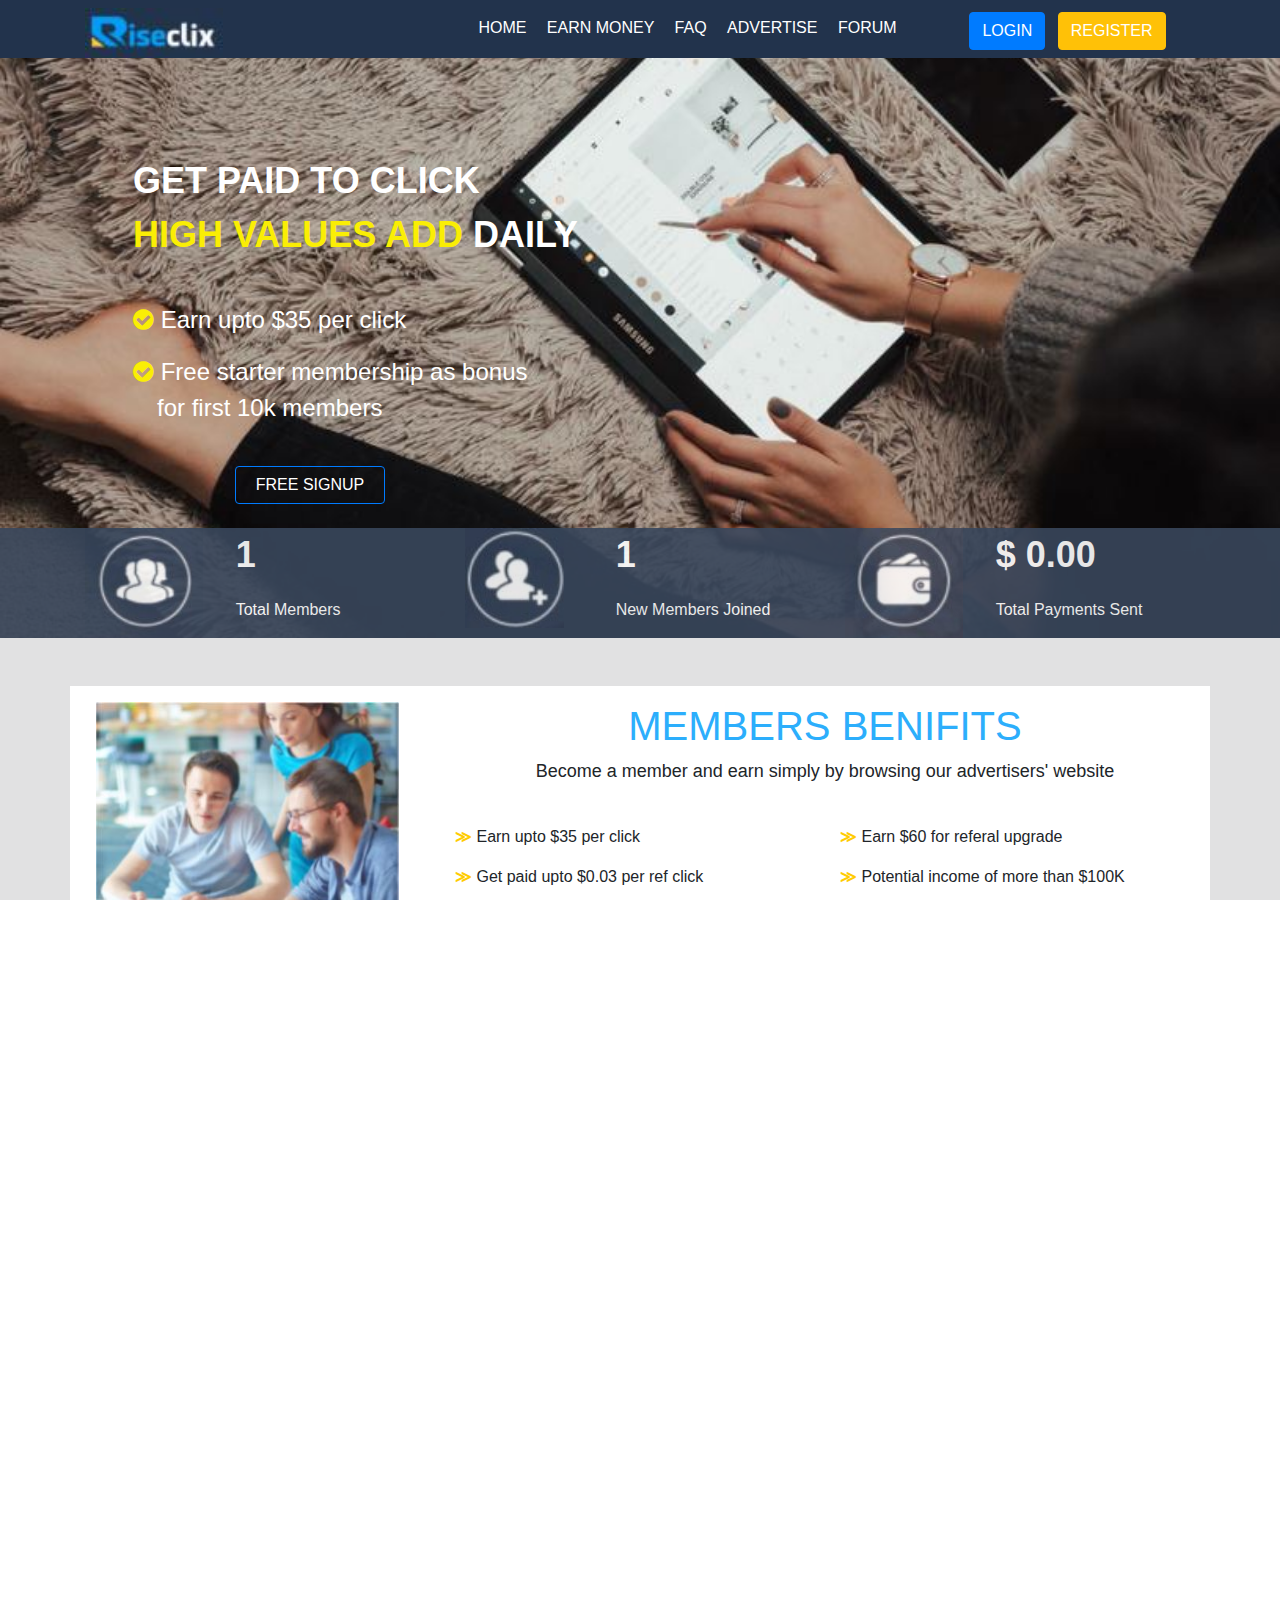
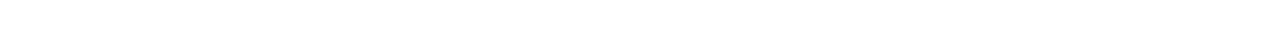
==== index.html @ 03717523 "first commit" ====
<!DOCTYPE html PUBLIC "-//W3C//DTD XHTML 1.0 Transitional//EN" "http://www.w3.org/TR/xhtml1/DTD/xhtml1-transitional.dtd">
<html xmlns="http://www.w3.org/1999/xhtml">
<head>
<meta http-equiv="Content-Type" content="text/html; charset=utf-8" />
<title>PSD</title>
<!------------Bootstrap------------>
  <meta name="viewport" content="width=device-width, initial-scale=1">
<link rel="stylesheet" href="bootstrap/bootstrap-4.4.1-dist/js/bootstrap.min.js" type="text/javascript">
<link rel="stylesheet" href="bootstrap/bootstrap-4.4.1-dist/css/bootstrap.min.css" type="text/css">
<!-----------Font Awesome---------->
  <link rel="stylesheet" href="https://cdnjs.cloudflare.com/ajax/libs/font-awesome/4.7.0/css/font-awesome.min.css">
<style>
html,body
{
    width: 100%;
    height: 100%;
    overflow-x: hidden; 
}
#tdiv {
  opacity: 0.9;
}
</style>

</head>
<!-------------------------------------------header starts------------------------------>
<body>
<section>
<div  style="background-color:#22334c">
<div class="container">
<div class="row pt-2">
<div class="col-md-4"><a link href="#"> <img src="images/logo.JPG"  style="height:50px"/></a> </div>

<div class="col-md-5 mt-2 text-center">
      <a class="text-white" link href="#">HOME</a>
      <a class="text-white ml-3" link href="#">EARN MONEY</a>
      <a class="text-white ml-3" link href="#">FAQ</a>
      <a class="text-white ml-3" link href="#">ADVERTISE</a>
      <a class="text-white ml-3" link href="#">FORUM</a>
</div>

<div class="col-md-3 text-center">
      <button type="button" class="btn btn-primary m-1 text-white">LOGIN</button>
      <button type="button" class="btn btn-warning m-1 text-white">REGISTER</button>
 </div>
</div>
</div>
</div>
<!-------------------------------------------header ends------------------------------>
</section>

<!-----------------------------------------------Mian Image Starts Here---------------------------->
<div style="background-image:url(images/img.JPG); background-repeat:no-repeat; background-size: cover; background-position:center">
              <!-- Content -->
<div class="container">
<div class="row">
<div class="col-sm-12">
<br><br>
<p style="font-size:36px; font-weight:bolder" class="text-white mt-5 ml-5">GET PAID TO CLICK <br><span style="color:#FAEE05">HIGH VALUES ADD
</span> DAILY</p><br>
<p class="text-white ml-5" style="font-size:24px; font-weight:450"><span style="color:#FAEE05; font-size:24px"><i class="fa fa-check-circle"></i></span> Earn upto $35 per click</p>
<p class="text-white ml-5" style="font-size:24px; font-weight:450"><span style="color:#FAEE05;  font-size:24px"><i class="fa fa-check-circle"></i></span> Free starter membership as bonus<br><span class="ml-4"> for first 10k members</span></p>
<br>
<span style="margin-left:150px">
<button type="button" class="btn btn-outline-primary" style="color:#FFF; width:150px">FREE SIGNUP</button>
</span>
<br><br>
</div>   
</div>
</div>

<!-------------------tranparent section starts--------------->
<div  style="background-color:#39475c;" id="tdiv"> 
<div class="container" style="background-color:#39475c">
<div class="row">
<!-------------col1---------->
<div class="col-md-4">
<!---internal cos-->
<div class="row">
<div class="col-4">
<img src="images/Capture.JPG" class="h-100"/></div>
<div class="col-8">
<p style="color:#FFF; font-size:36px; font-weight:bold" class="ml-4">1</p>
<p style="color:#FFF" class="ml-4">Total Members</p>
</div>
<!--internal cols-->
</div>
</div>

<!-------------col2---------->      
<div class="col-md-4">
<!---internal cos-->
<div class="row">
<div class="col-4">
<img src="images/capter1.JPG" style="height:100px"/></div>
<div class="col-8">
<p style="color:#FFF; font-size:36px; font-weight:bold" class="ml-4">1</p>
<p style="color:#FFF" class="ml-4">New Members Joined</p>
</div>
<!--internal cols-->
</div>
</div>

<!-------------col3---------->    
<div class="col-md-4">
<!---internal cos-->
<div class="row">
<div class="col-4">
<img src="images/Capture3.JPG" class="h-100"/></div>
<div class="col-8">
<p style="color:#FFF; font-size:36px; font-weight:bold" class="ml-4">$ 0.00</p>
<p style="color:#FFF" class="ml-4">Total Payments Sent</p>
</div>
<!--internal cols-->
</div>
</div>

           
</div>
</div>     
</div>
<!-------------------tranparent section ends--------------->
</div>
<!-------------------------------------------------Mian Image Ends Here-------------------------->
<section>
<!-----------------------------middle section------------>
<div class="container-fluid" style="background-color:#e1e1e2">
<br><br>
<div class="container bg-white pt-3 pl-0">
<div class="row">
<!-------------------col1------------->
<div class="col-sm-4 text-center">
<img src="images/Capture4.JPG" style="height:264px">
</div>
<!-------------------col2------------->
<div class="col-sm-8">
<h1 style="color:#2CAEFC" class="text-center">MEMBERS BENIFITS</h1>
<p class="text-center" style="font-size:18px">Become a member and earn simply by browsing our advertisers' website</p>

<!------------------internal cols in col2-------->
<div class="row">
<div class="col-sm-6  mt-4">
<p> <span style="color:#FC0; font-weight:bolder">&#8811; </span>Earn upto $35 per click</p>
<p> <span style="color:#FC0; font-weight:bolder">&#8811; </span>Get paid upto $0.03 per ref click</p>
<p> <span style="color:#FC0; font-weight:bolder">&#8811; </span>Ultimated Direct Refferals</p>
<p> <span style="color:#FC0; font-weight:bolder">&#8811; </span>20% Add Balance Comission</p>
</div>
<div class="col-sm-6  mt-4">
<p><span style="color:#FC0; font-weight:bolder">&#8811; </span>Earn $60 for referal upgrade</p>
<p><span style="color:#FC0; font-weight:bolder">&#8811; </span>Potential income of more than $100K</p>
<p><span style="color:#FC0; font-weight:bolder">&#8811; </span>Maximum balance to withdrawl is $4</p>
<p><span style="color:#FC0; font-weight:bolder">&#8811; </span>Fast Payments</p>
</div>
<!---------------------internal cols end---------->
</div>
</div>
</div>
</div>
<br><br><br>
</div>
</section>
<!-------------------------------middle section end------------------>



<!---------------Footer Section starts--------->
<section>
<div style="background-color:#22334c">
<div class="container">
<div class="row">
<!-----------------col1---------------->
<div class="col-sm-8 mt-5">
<h1 class="text-center text-white">ADVERTISERS BENIFITS</h1>
<p class="text-center text-white" style="font-size:18px">Become a member and earn simply by browsing our advertisers' website</p>

<!------------internal cols start-------->
<div class="row">
<div class="col-sm-6 "> 
<br>
<p style="color:#FFF"> <span style="color:#FC0; font-weight:bolder">&#8811; </span>Very affordable places</p>
<p style="color:#FFF"> <span style="color:#FC0; font-weight:bolder">&#8811; </span>Free outside visitor clicks</p>
<p style="color:#FFF"> <span style="color:#FC0; font-weight:bolder">&#8811; </span>Choose from a variety of pakages</p>
<p style="color:#FFF"> <span style="color:#FC0; font-weight:bolder">&#8811; </span>Reach millions of clints</p>
</div>
<div class="col-sm-6">
<br>
<p style="color:#FFF"> <span style="color:#FC0; font-weight:bolder">&#8811; </span>Advanced anti-cheat protection</p>
<p style="color:#FFF"> <span style="color:#FC0; font-weight:bolder">&#8811; </span>Access detailed statistics of your compaign</p>
<p style="color:#FFF"> <span style="color:#FC0; font-weight:bolder">&#8811; </span>Get the traffic you're always wanted</p>
<p style="color:#FFF"> <span style="color:#FC0; font-weight:bolder">&#8811; </span>Place your add right now!</p><br>
</div>
</div>
<!------------internal cols ends-------->
</div> 
<!-----------------col2---------------->
<div class="col-sm-4" style="margin-top:-60px; margin-bottom:-23px">
<img src="images/pic.png" style="width:550px; height:450px"/>
</div>
</div>
<!---------------Footer Section ends--------->
</div>
</section>

<section>
<div class="container">
<br>
<div class="row">

<div class="col-md-7"> 
<!------internal cols---->
<div class="row">
<div class="col-md-2"></div>
<div class="col-md-2 text-center"><a link href="#"><img src="images/asa.JPG"/></a></div>

<div class="col-md-2 text-center"><a link href="#"><img src="images/ahskjahs.JPG"/></a></div>

<div class="col-md-2 text-center"><a link href="#"><img src="images/alksjalk.JPG"/></a></div>

<div class="col-md-2 text-center"><a link href="#"><img src="images/khasjhak.JPG"/></a></div>

<div class="col-md-2 text-center"><a link href="#"><img src="images/ashkaj.JPG"/></a></div>
</div>
<!-----internal col---->
</div>

<div class="col-md-5"> 
<!------internal cols---->
<div class="row">
<div class="col-2"></div>
<div class="col-3"><button type="button" style="background-color:#22334c; color:#FFF; width:100px; border-radius:5px; border:#000">TERMS</button></div>
<div class="col-3"><button type="button" style="background-color:#22334c; color:#FFF; width:100px; border-radius:5px; border:#000">SUPPORT</button></div>
<div class="col-3"> <button type="button" style="background-color:#22334c; color:#FFF; width:100px; border-radius:5px; border:#000">PROOFS</button></div>
<div class="col-1"></div>
</div>
<!-----internal col---->
</div>
</div>
<br> 
</div>
</section>
<!------------------ending footer--------------->



<!--------------------copyright---------------->
<div style="background-color:#e1e1e2">
<div class="container-fluid text-center pt-5">
<p style=" color:#999"> Copyright @ 2015 divtemplate, All right reserved </p>
<br>
</div>
</div>
<!--------------------copyright---------------->
<br>
</body>
</html>
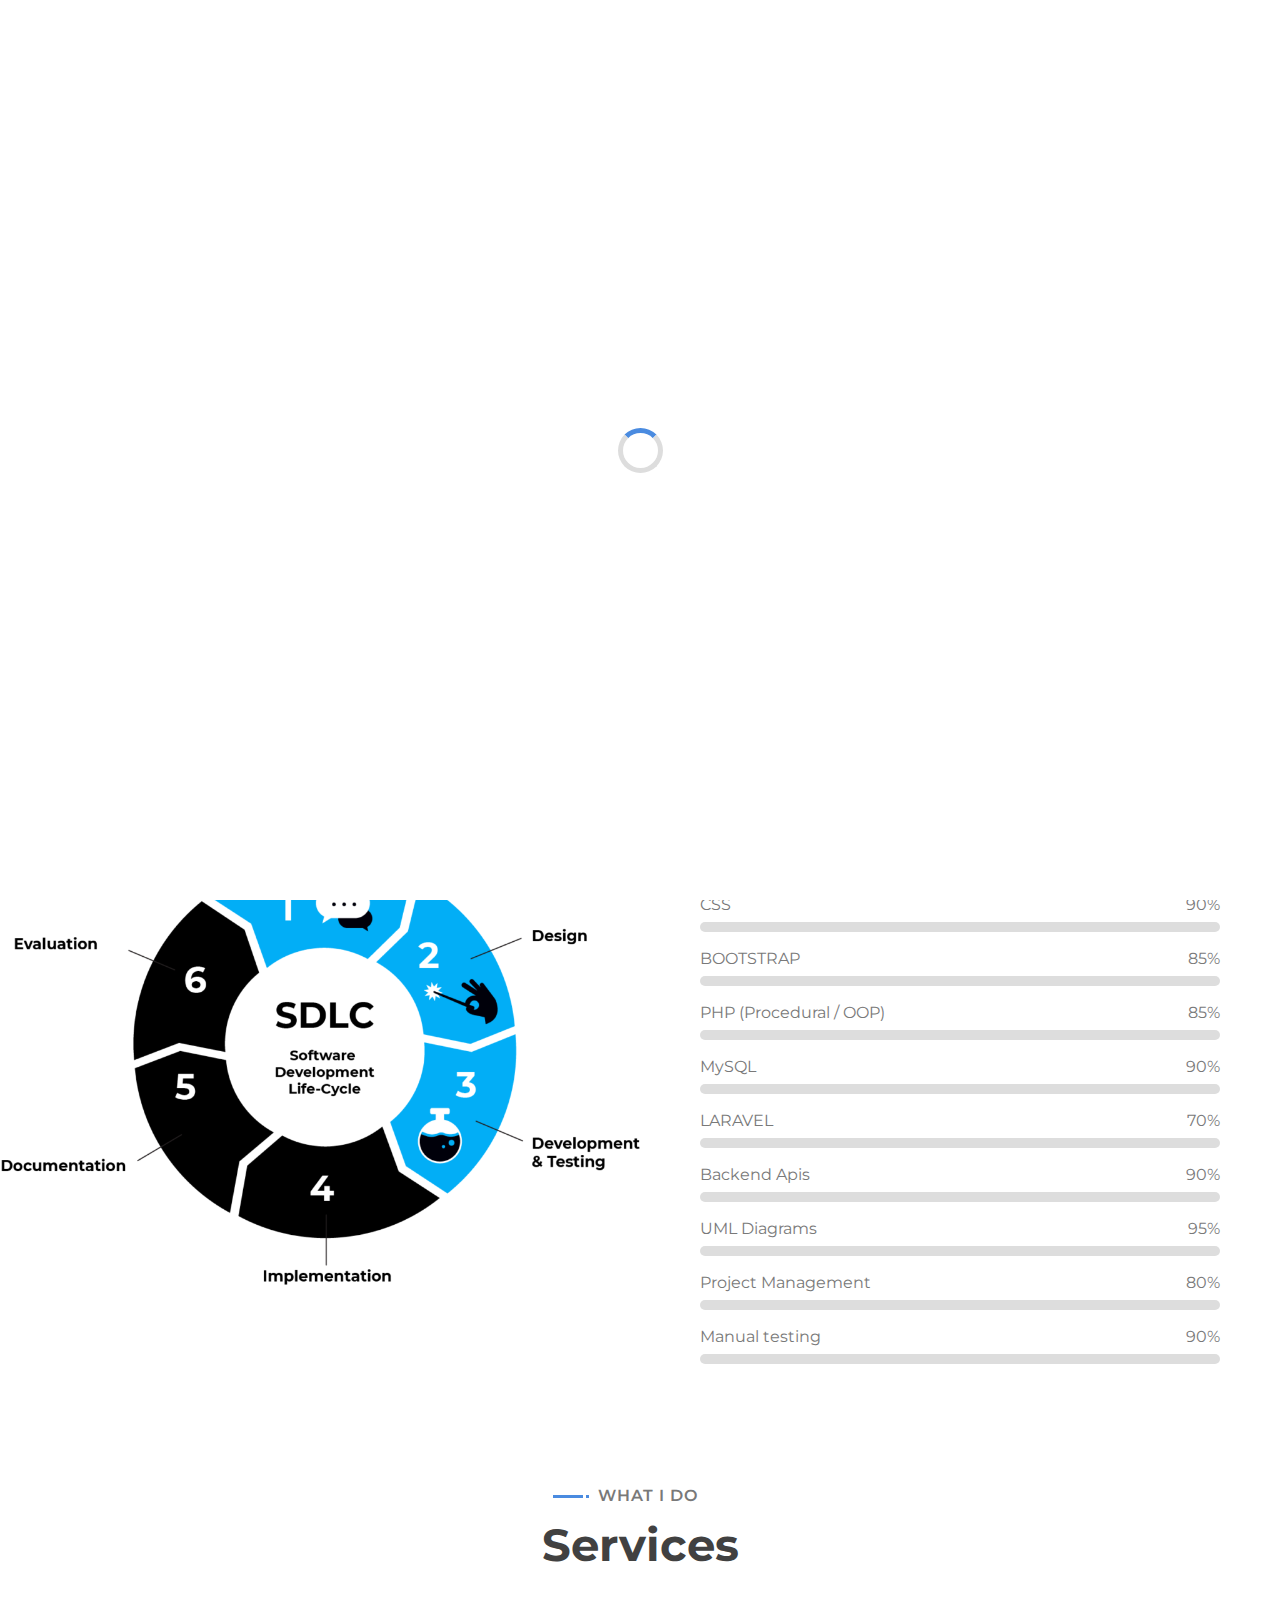
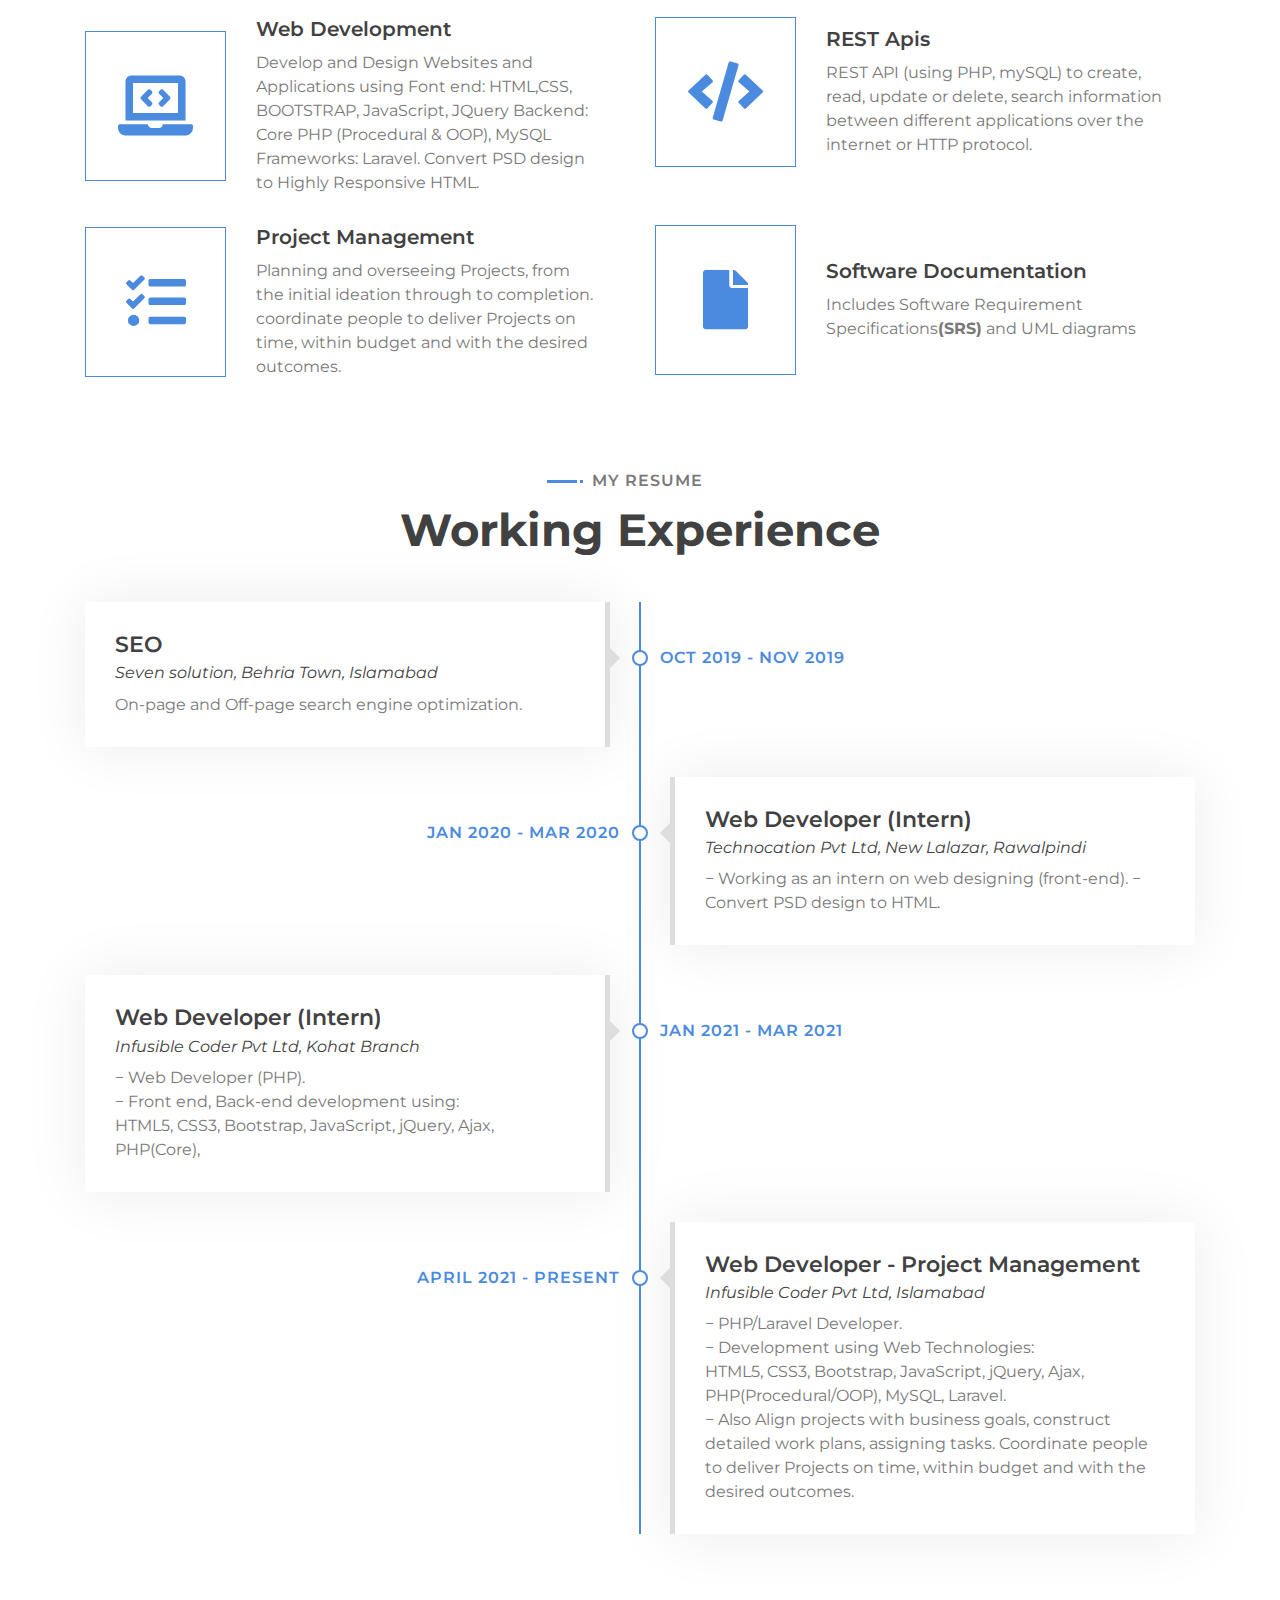
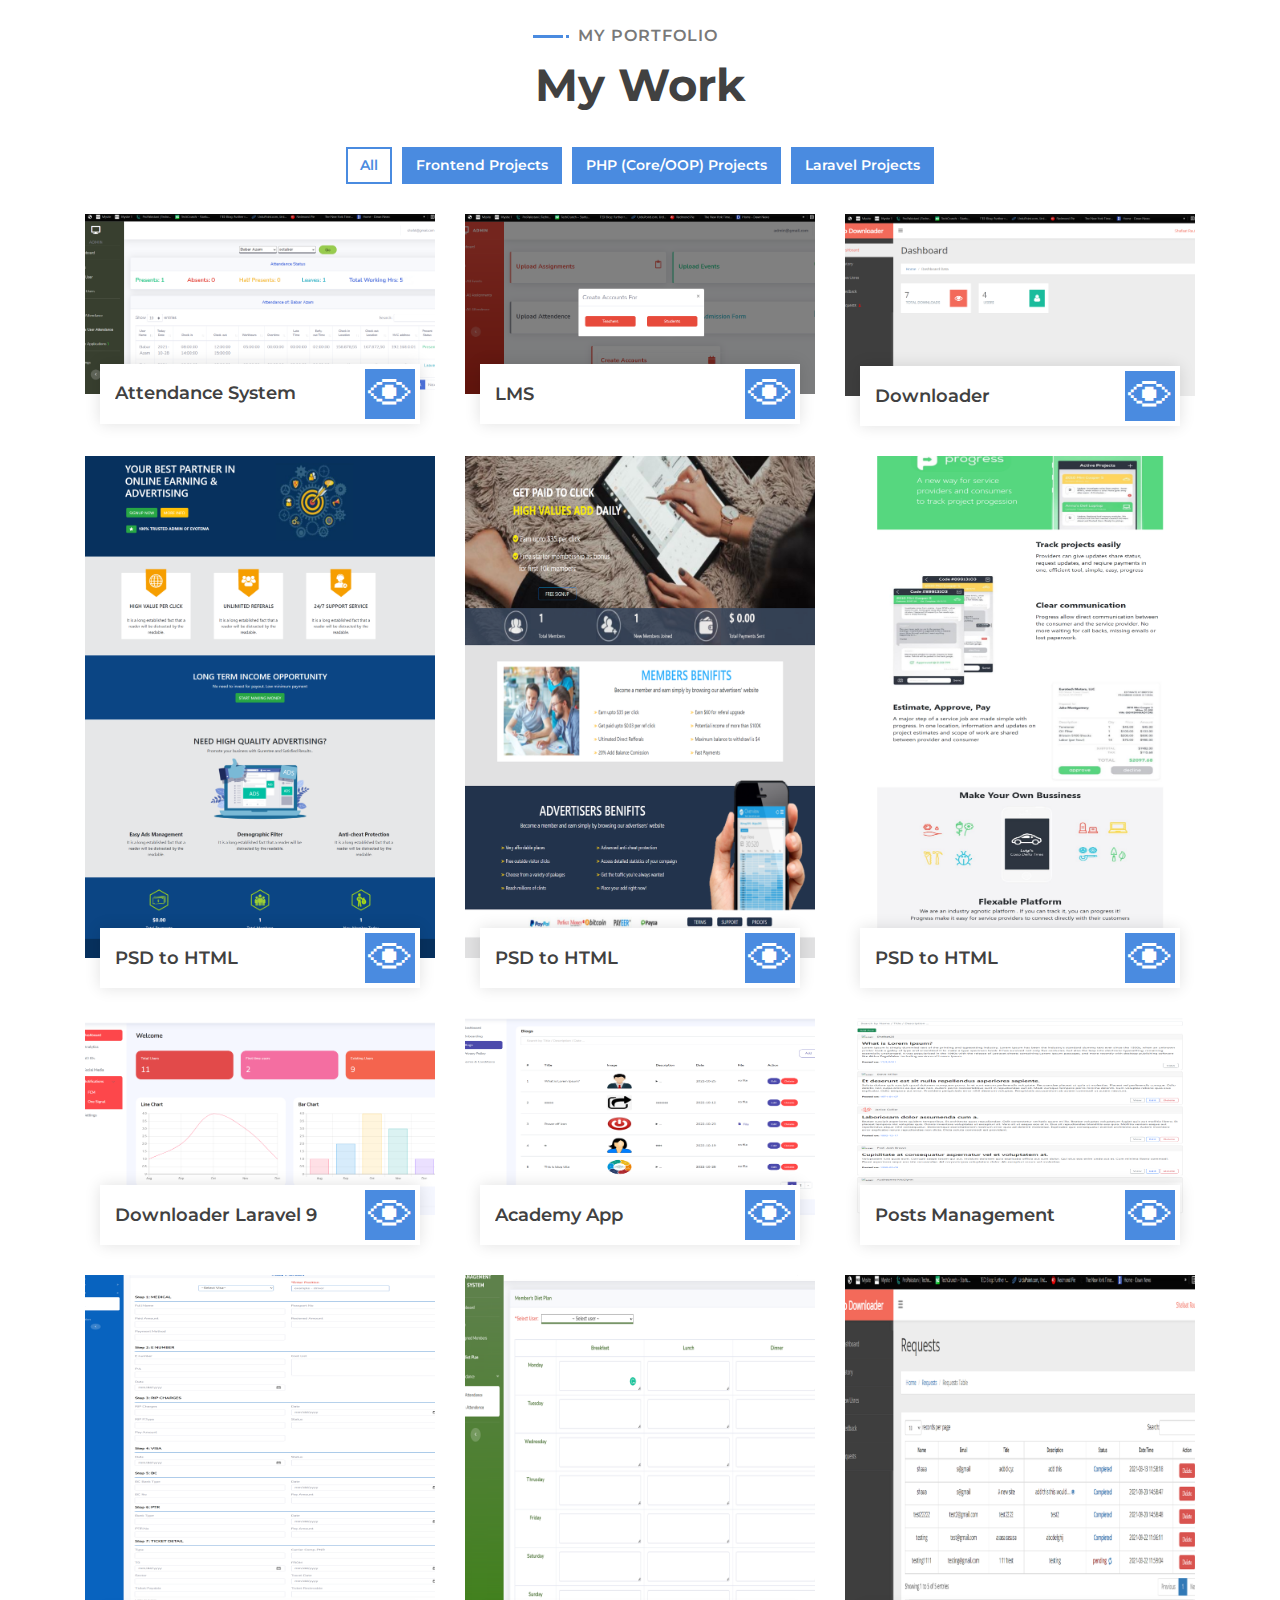
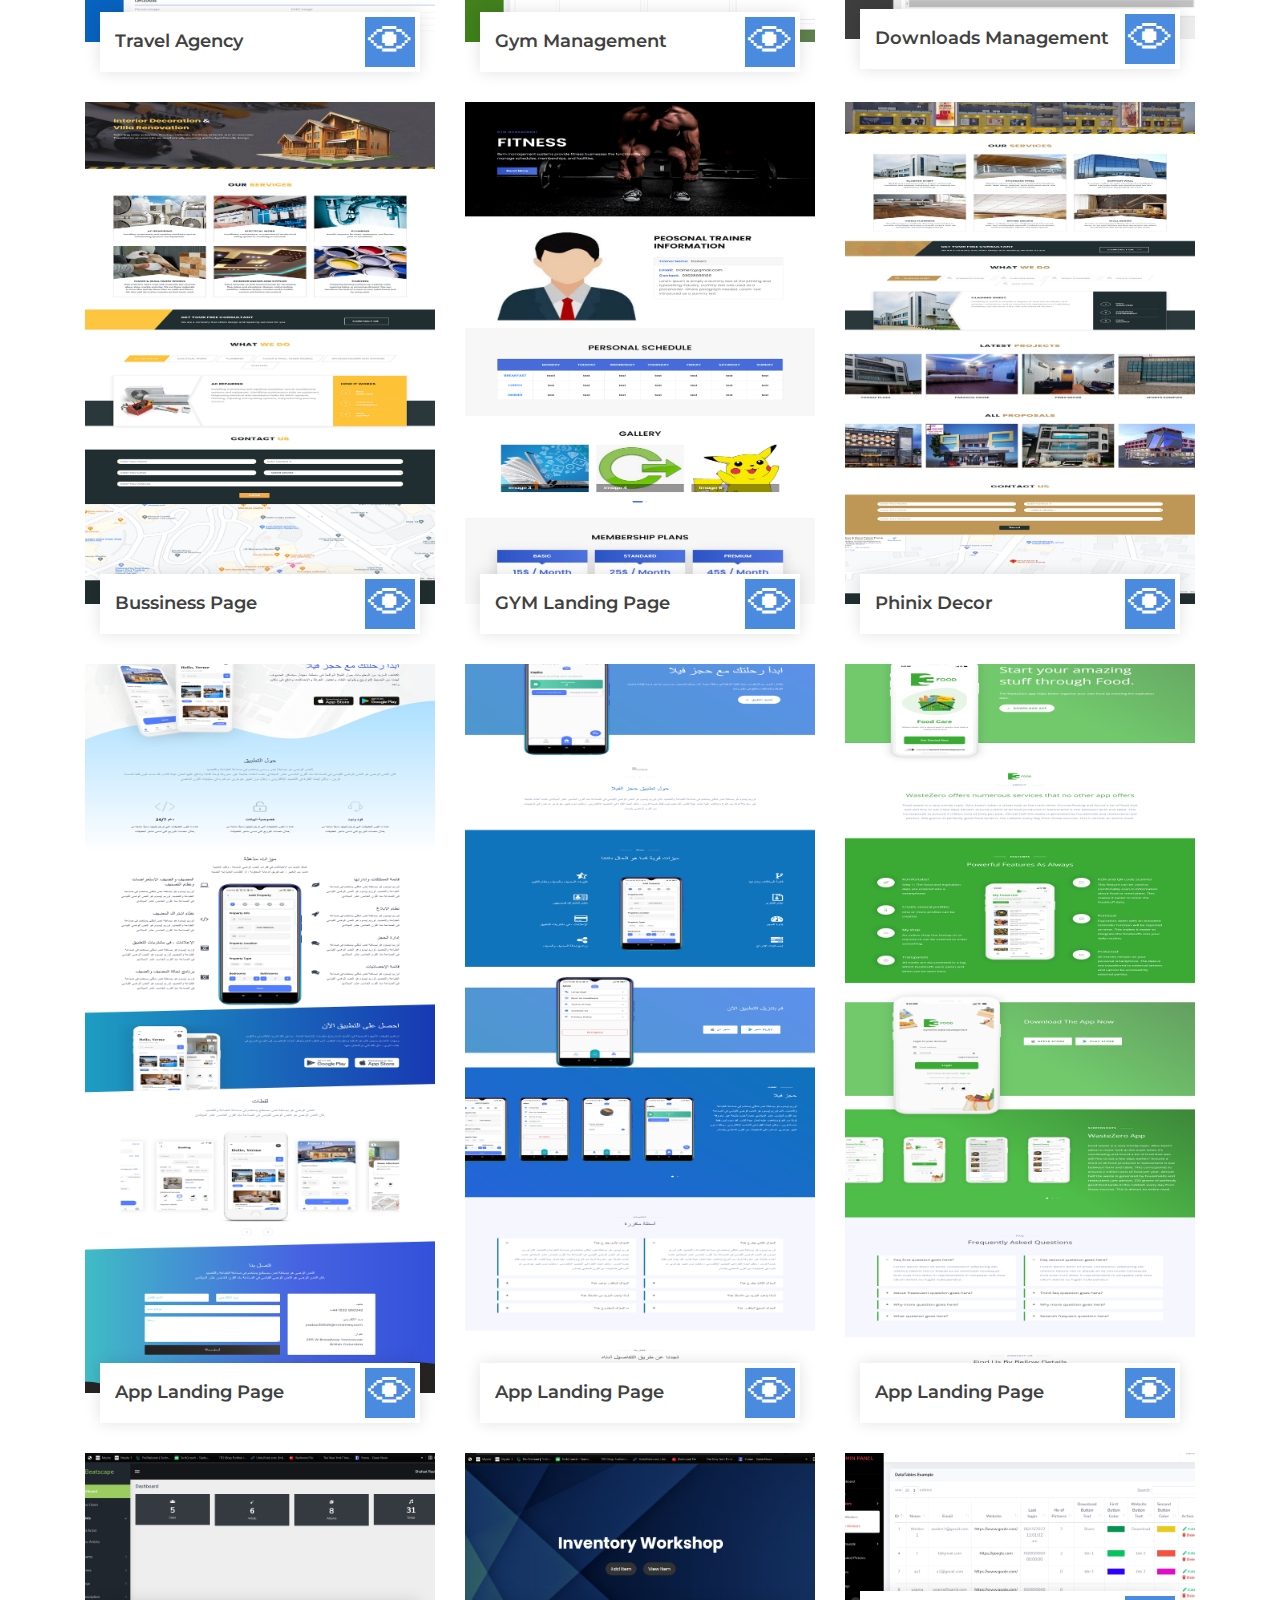
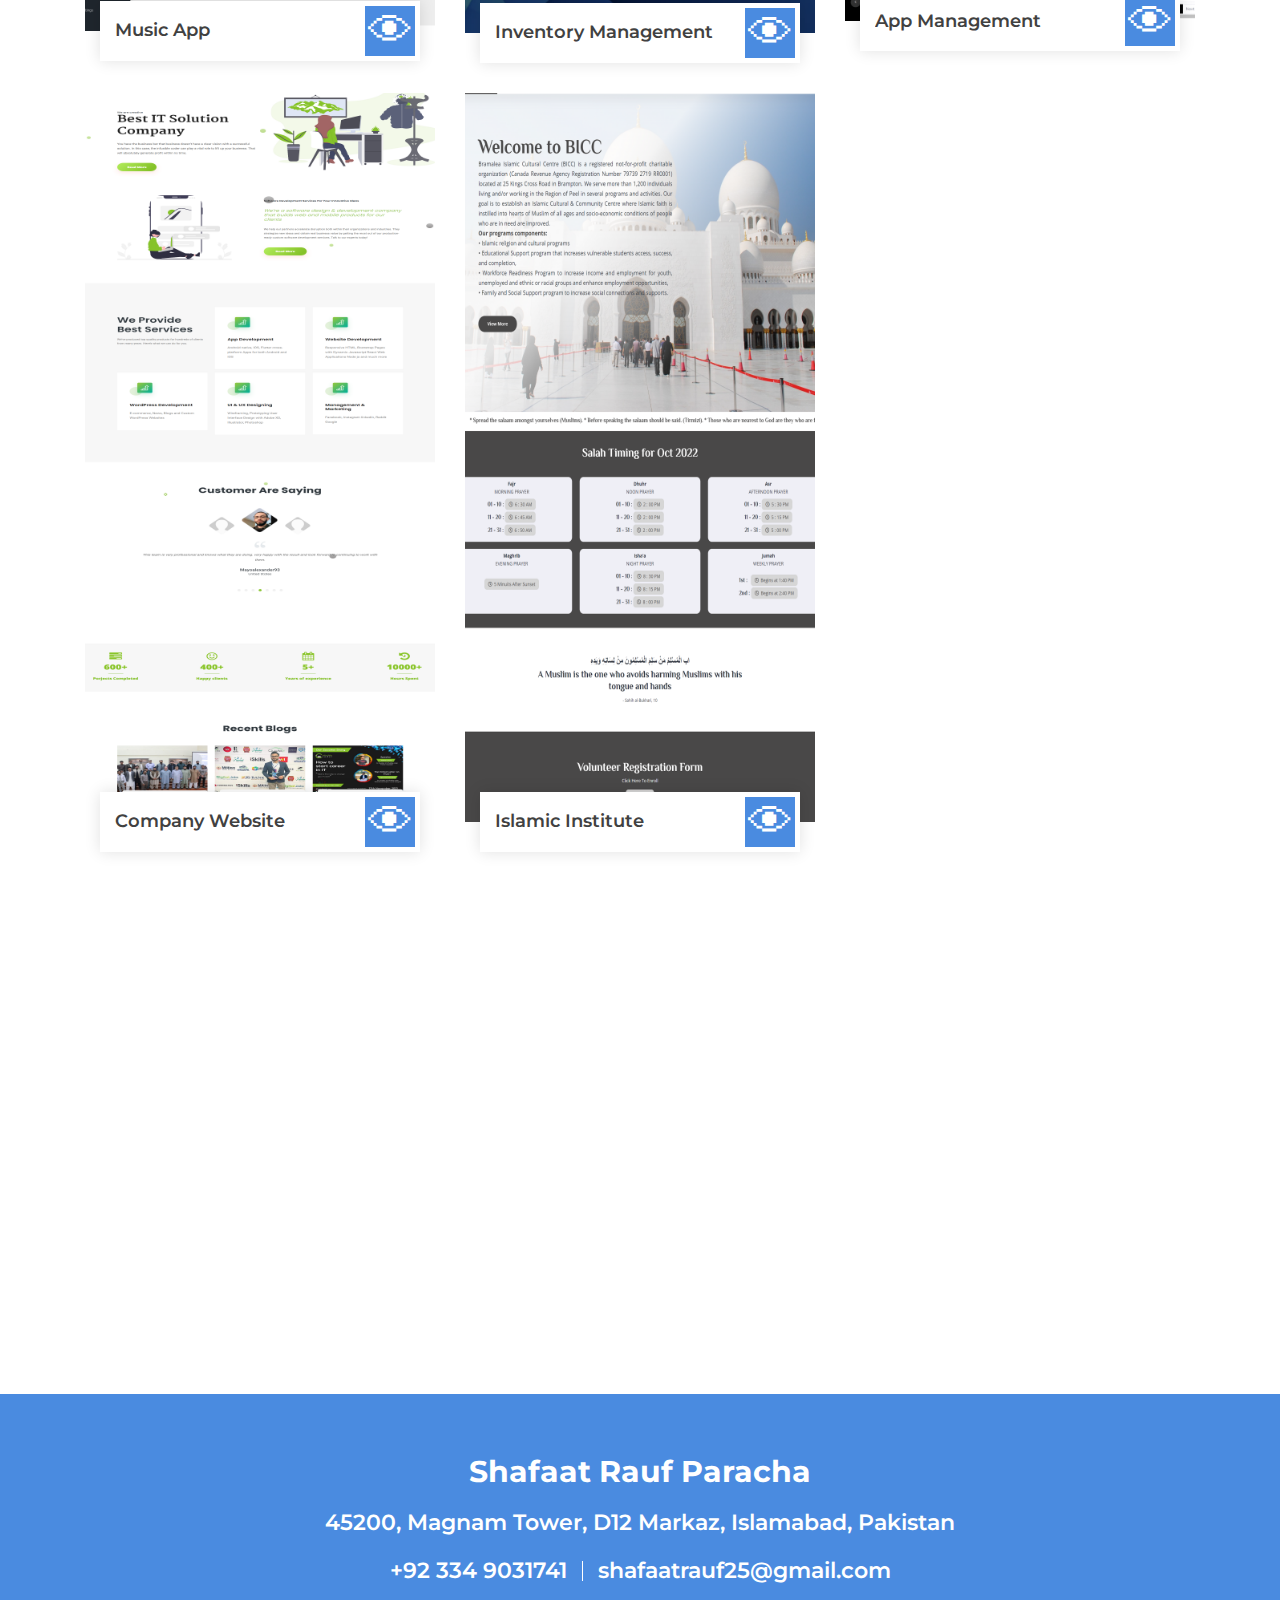
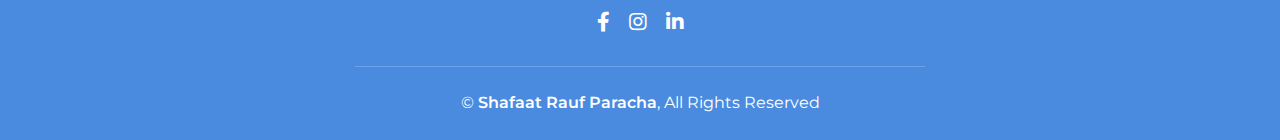
==== commit e0845fda: "Add files via upload" ====
--- a/index.html
+++ b/index.html
@@ -1,255 +1,1124 @@
-
-<!DOCTYPE html PUBLIC "-//W3C//DTD XHTML 1.0 Transitional//EN" "http://www.w3.org/TR/xhtml1/DTD/xhtml1-transitional.dtd">
-<html xmlns="http://www.w3.org/1999/xhtml">
-<head>
-<meta http-equiv="Content-Type" content="text/html; charset=utf-8" />
-<title>PSD</title>
-<!------------Bootstrap------------>
-  <meta name="viewport" content="width=device-width, initial-scale=1">
-<link rel="stylesheet" href="bootstrap/bootstrap-4.4.1-dist/js/bootstrap.min.js" type="text/javascript">
-<link rel="stylesheet" href="bootstrap/bootstrap-4.4.1-dist/css/bootstrap.min.css" type="text/css">
-<!-----------Font Awesome---------->
-  <link rel="stylesheet" href="https://cdnjs.cloudflare.com/ajax/libs/font-awesome/4.7.0/css/font-awesome.min.css">
-<style>
-html,body
-{
-    width: 100%;
-    height: 100%;
-    overflow-x: hidden; 
-}
-#tdiv {
-  opacity: 0.9;
-}
-</style>
-
-</head>
-<!-------------------------------------------header starts------------------------------>
-<body>
-<section>
-<div  style="background-color:#22334c">
-<div class="container">
-<div class="row pt-2">
-<div class="col-md-4"><a link href="#"> <img src="images/logo.JPG"  style="height:50px"/></a> </div>
-
-<div class="col-md-5 mt-2 text-center">
-      <a class="text-white" link href="#">HOME</a>
-      <a class="text-white ml-3" link href="#">EARN MONEY</a>
-      <a class="text-white ml-3" link href="#">FAQ</a>
-      <a class="text-white ml-3" link href="#">ADVERTISE</a>
-      <a class="text-white ml-3" link href="#">FORUM</a>
-</div>
-
-<div class="col-md-3 text-center">
-      <button type="button" class="btn btn-primary m-1 text-white">LOGIN</button>
-      <button type="button" class="btn btn-warning m-1 text-white">REGISTER</button>
- </div>
-</div>
-</div>
-</div>
-<!-------------------------------------------header ends------------------------------>
-</section>
-
-<!-----------------------------------------------Mian Image Starts Here---------------------------->
-<div style="background-image:url(images/img.JPG); background-repeat:no-repeat; background-size: cover; background-position:center">
-              <!-- Content -->
-<div class="container">
-<div class="row">
-<div class="col-sm-12">
-<br><br>
-<p style="font-size:36px; font-weight:bolder" class="text-white mt-5 ml-5">GET PAID TO CLICK <br><span style="color:#FAEE05">HIGH VALUES ADD
-</span> DAILY</p><br>
-<p class="text-white ml-5" style="font-size:24px; font-weight:450"><span style="color:#FAEE05; font-size:24px"><i class="fa fa-check-circle"></i></span> Earn upto $35 per click</p>
-<p class="text-white ml-5" style="font-size:24px; font-weight:450"><span style="color:#FAEE05;  font-size:24px"><i class="fa fa-check-circle"></i></span> Free starter membership as bonus<br><span class="ml-4"> for first 10k members</span></p>
-<br>
-<span style="margin-left:150px">
-<button type="button" class="btn btn-outline-primary" style="color:#FFF; width:150px">FREE SIGNUP</button>
-</span>
-<br><br>
-</div>   
-</div>
-</div>
-
-<!-------------------tranparent section starts--------------->
-<div  style="background-color:#39475c;" id="tdiv"> 
-<div class="container" style="background-color:#39475c">
-<div class="row">
-<!-------------col1---------->
-<div class="col-md-4">
-<!---internal cos-->
-<div class="row">
-<div class="col-4">
-<img src="images/Capture.JPG" class="h-100"/></div>
-<div class="col-8">
-<p style="color:#FFF; font-size:36px; font-weight:bold" class="ml-4">1</p>
-<p style="color:#FFF" class="ml-4">Total Members</p>
-</div>
-<!--internal cols-->
-</div>
-</div>
-
-<!-------------col2---------->      
-<div class="col-md-4">
-<!---internal cos-->
-<div class="row">
-<div class="col-4">
-<img src="images/capter1.JPG" style="height:100px"/></div>
-<div class="col-8">
-<p style="color:#FFF; font-size:36px; font-weight:bold" class="ml-4">1</p>
-<p style="color:#FFF" class="ml-4">New Members Joined</p>
-</div>
-<!--internal cols-->
-</div>
-</div>
-
-<!-------------col3---------->    
-<div class="col-md-4">
-<!---internal cos-->
-<div class="row">
-<div class="col-4">
-<img src="images/Capture3.JPG" class="h-100"/></div>
-<div class="col-8">
-<p style="color:#FFF; font-size:36px; font-weight:bold" class="ml-4">$ 0.00</p>
-<p style="color:#FFF" class="ml-4">Total Payments Sent</p>
-</div>
-<!--internal cols-->
-</div>
-</div>
-
-           
-</div>
-</div>     
-</div>
-<!-------------------tranparent section ends--------------->
-</div>
-<!-------------------------------------------------Mian Image Ends Here-------------------------->
-<section>
-<!-----------------------------middle section------------>
-<div class="container-fluid" style="background-color:#e1e1e2">
-<br><br>
-<div class="container bg-white pt-3 pl-0">
-<div class="row">
-<!-------------------col1------------->
-<div class="col-sm-4 text-center">
-<img src="images/Capture4.JPG" style="height:264px">
-</div>
-<!-------------------col2------------->
-<div class="col-sm-8">
-<h1 style="color:#2CAEFC" class="text-center">MEMBERS BENIFITS</h1>
-<p class="text-center" style="font-size:18px">Become a member and earn simply by browsing our advertisers' website</p>
-
-<!------------------internal cols in col2-------->
-<div class="row">
-<div class="col-sm-6  mt-4">
-<p> <span style="color:#FC0; font-weight:bolder">&#8811; </span>Earn upto $35 per click</p>
-<p> <span style="color:#FC0; font-weight:bolder">&#8811; </span>Get paid upto $0.03 per ref click</p>
-<p> <span style="color:#FC0; font-weight:bolder">&#8811; </span>Ultimated Direct Refferals</p>
-<p> <span style="color:#FC0; font-weight:bolder">&#8811; </span>20% Add Balance Comission</p>
-</div>
-<div class="col-sm-6  mt-4">
-<p><span style="color:#FC0; font-weight:bolder">&#8811; </span>Earn $60 for referal upgrade</p>
-<p><span style="color:#FC0; font-weight:bolder">&#8811; </span>Potential income of more than $100K</p>
-<p><span style="color:#FC0; font-weight:bolder">&#8811; </span>Maximum balance to withdrawl is $4</p>
-<p><span style="color:#FC0; font-weight:bolder">&#8811; </span>Fast Payments</p>
-</div>
-<!---------------------internal cols end---------->
-</div>
-</div>
-</div>
-</div>
-<br><br><br>
-</div>
-</section>
-<!-------------------------------middle section end------------------>
-
-
-
-<!---------------Footer Section starts--------->
-<section>
-<div style="background-color:#22334c">
-<div class="container">
-<div class="row">
-<!-----------------col1---------------->
-<div class="col-sm-8 mt-5">
-<h1 class="text-center text-white">ADVERTISERS BENIFITS</h1>
-<p class="text-center text-white" style="font-size:18px">Become a member and earn simply by browsing our advertisers' website</p>
-
-<!------------internal cols start-------->
-<div class="row">
-<div class="col-sm-6 "> 
-<br>
-<p style="color:#FFF"> <span style="color:#FC0; font-weight:bolder">&#8811; </span>Very affordable places</p>
-<p style="color:#FFF"> <span style="color:#FC0; font-weight:bolder">&#8811; </span>Free outside visitor clicks</p>
-<p style="color:#FFF"> <span style="color:#FC0; font-weight:bolder">&#8811; </span>Choose from a variety of pakages</p>
-<p style="color:#FFF"> <span style="color:#FC0; font-weight:bolder">&#8811; </span>Reach millions of clints</p>
-</div>
-<div class="col-sm-6">
-<br>
-<p style="color:#FFF"> <span style="color:#FC0; font-weight:bolder">&#8811; </span>Advanced anti-cheat protection</p>
-<p style="color:#FFF"> <span style="color:#FC0; font-weight:bolder">&#8811; </span>Access detailed statistics of your compaign</p>
-<p style="color:#FFF"> <span style="color:#FC0; font-weight:bolder">&#8811; </span>Get the traffic you're always wanted</p>
-<p style="color:#FFF"> <span style="color:#FC0; font-weight:bolder">&#8811; </span>Place your add right now!</p><br>
-</div>
-</div>
-<!------------internal cols ends-------->
-</div> 
-<!-----------------col2---------------->
-<div class="col-sm-4" style="margin-top:-60px; margin-bottom:-23px">
-<img src="images/pic.png" style="width:550px; height:450px"/>
-</div>
-</div>
-<!---------------Footer Section ends--------->
-</div>
-</section>
-
-<section>
-<div class="container">
-<br>
-<div class="row">
-
-<div class="col-md-7"> 
-<!------internal cols---->
-<div class="row">
-<div class="col-md-2"></div>
-<div class="col-md-2 text-center"><a link href="#"><img src="images/asa.JPG"/></a></div>
-
-<div class="col-md-2 text-center"><a link href="#"><img src="images/ahskjahs.JPG"/></a></div>
-
-<div class="col-md-2 text-center"><a link href="#"><img src="images/alksjalk.JPG"/></a></div>
-
-<div class="col-md-2 text-center"><a link href="#"><img src="images/khasjhak.JPG"/></a></div>
-
-<div class="col-md-2 text-center"><a link href="#"><img src="images/ashkaj.JPG"/></a></div>
-</div>
-<!-----internal col---->
-</div>
-
-<div class="col-md-5"> 
-<!------internal cols---->
-<div class="row">
-<div class="col-2"></div>
-<div class="col-3"><button type="button" style="background-color:#22334c; color:#FFF; width:100px; border-radius:5px; border:#000">TERMS</button></div>
-<div class="col-3"><button type="button" style="background-color:#22334c; color:#FFF; width:100px; border-radius:5px; border:#000">SUPPORT</button></div>
-<div class="col-3"> <button type="button" style="background-color:#22334c; color:#FFF; width:100px; border-radius:5px; border:#000">PROOFS</button></div>
-<div class="col-1"></div>
-</div>
-<!-----internal col---->
-</div>
-</div>
-<br> 
-</div>
-</section>
-<!------------------ending footer--------------->
-
-
-
-<!--------------------copyright---------------->
-<div style="background-color:#e1e1e2">
-<div class="container-fluid text-center pt-5">
-<p style=" color:#999"> Copyright @ 2015 divtemplate, All right reserved </p>
-<br>
-</div>
-</div>
-<!--------------------copyright---------------->
-<br>
-</body>
-</html>+
+<!DOCTYPE html>
+<html lang="en">
+    <head>
+        <meta charset="utf-8">
+        <title>Portfolio - Shafaat Rauf</title>
+        <meta content="width=device-width, initial-scale=1.0" name="viewport">
+        <meta content="Free Website Template" name="keywords">
+        <meta content="Free Website Template" name="description">
+
+        <!-- Favicon -->
+        <link href="img/assets/logo.png" rel="icon">
+
+        <!-- Google Font -->
+        <link href="https://fonts.googleapis.com/css2?family=Montserrat:wght@300;400;500;600;700&display=swap" rel="stylesheet">
+
+        <!-- CSS Libraries -->
+        <link href="https://stackpath.bootstrapcdn.com/bootstrap/4.4.1/css/bootstrap.min.css" rel="stylesheet">
+        <link href="https://cdnjs.cloudflare.com/ajax/libs/font-awesome/5.10.0/css/all.min.css" rel="stylesheet">
+        <link href="lib/animate/animate.min.css" rel="stylesheet">
+        <link href="lib/owlcarousel/assets/owl.carousel.min.css" rel="stylesheet">
+        <link href="lib/lightbox/css/lightbox.min.css" rel="stylesheet">
+
+    <!--===============================================================================================-->
+        <link rel="stylesheet" type="text/css" href="contact/vendor/bootstrap/css/bootstrap.min.css">
+    <!--===============================================================================================-->
+        <link rel="stylesheet" type="text/css" href="contact/fonts/font-awesome-4.7.0/css/font-awesome.min.css">
+    <!--===============================================================================================-->
+        <link rel="stylesheet" type="text/css" href="contact/vendor/animate/animate.css">
+    <!--===============================================================================================-->
+        <link rel="stylesheet" type="text/css" href="contact/vendor/css-hamburgers/hamburgers.min.css">
+    <!--===============================================================================================-->
+        <link rel="stylesheet" type="text/css" href="contact/vendor/select2/select2.min.css">
+    <!--===============================================================================================-->
+        <link rel="stylesheet" type="text/css" href="contact/css/util.css">
+        <link rel="stylesheet" type="text/css" href="contact/css/main.css">
+    <!--===============================================================================================-->
+
+        <!-- Template Stylesheet -->
+        <link href="css/style.css" rel="stylesheet">
+    </head>
+
+    <body data-spy="scroll" data-target=".navbar" data-offset="51">
+        <!-- Nav Bar Start -->
+        <div class="navbar navbar-expand-lg bg-light navbar-light">
+            <div class="container-fluid">
+                <!-- <a href="index.html" class="navbar-brand">Portfolio</a> -->
+                <!---logo here--->
+                <button type="button" class="navbar-toggler" data-toggle="collapse" data-target="#navbarCollapse">
+                    <span class="navbar-toggler-icon"></span>
+                </button>
+
+                <div class="collapse navbar-collapse justify-content-between" id="navbarCollapse">
+                    <div class="navbar-nav ml-auto">
+                        <a href="#home" class="nav-item nav-link active">Home</a>
+                        <a href="#about" class="nav-item nav-link">Skills</a>
+                        <a href="#service" class="nav-item nav-link">Service</a>
+                        <a href="#experience" class="nav-item nav-link">Experience</a>
+                        <a href="#portfolio" class="nav-item nav-link">Projects</a>
+                        <!-- <a href="#price" class="nav-item nav-link">Price</a> -->
+                        <!-- <a href="#review" class="nav-item nav-link">Review</a> -->
+                        <!-- <a href="#team" class="nav-item nav-link">Team</a>
+                        <a href="#blog" class="nav-item nav-link">Blog</a> -->
+                        <a href="#contact" class="nav-item nav-link">Contact</a>
+                    </div>
+                </div>
+            </div>
+        </div>
+        <!-- Nav Bar End -->
+
+
+        <!-- Hero Start -->
+        <div class="hero" id="home">
+            <div class="container-fluid">
+                <div class="row align-items-center">
+                    <div class="col-sm-12 col-md-6">
+                        <div class="hero-content">
+                            <div class="hero-text">
+                                <p>I'm</p>
+                                <h1>Shafaat Rauf</h1>
+                                <h2></h2>
+                                <div class="typed-text">Software Engineer, Full Stack Developer</div>
+                            </div>
+                            <div class="hero-btn">
+                                <!-- <a class="btn" href="">Hire Me</a> -->
+                                <a class="btn" href="#contact">Contact Me</a>
+                            </div>
+                        </div>
+                    </div>
+                    <div class="col-sm-12 col-md-6 d-none d-md-block">
+                        <div class="hero-image">
+                            <img src="img/assets/picmy.png" alt="My Image">
+                        </div>
+                    </div>
+                </div>
+            </div>
+        </div>
+        <!-- Hero End -->
+
+        <!-- About Start -->
+        <div class="about wow fadeInUp" data-wow-delay="0.1s" id="about">
+            <div class="container-fluid">
+                <div class="row align-items-center">
+                    <div class="col-lg-6">
+                        <div class="about-img">
+                            <img src="img/assets/code.png" alt="Image" width="50px">
+                        </div>
+                    </div>
+                    <div class="col-lg-6">
+                        <div class="about-content">
+                            <div class="section-header text-left">
+                                <br>
+                                <p>My Skills</p>
+                                <h2>Skills</h2>
+                            </div>
+                            <div class="about-text">
+                                
+                            </div>
+                            <div class="skills">
+                                <div class="skill-name">
+                                    <p>HTML</p><p>90%</p>
+                                </div>
+                                <div class="progress">
+                                    <div class="progress-bar" role="progressbar" aria-valuenow="90" aria-valuemin="0" aria-valuemax="100"></div>
+                                </div>
+                                <div class="skill-name">
+                                    <p>CSS</p><p>90%</p>
+                                </div>
+                                <div class="progress">
+                                    <div class="progress-bar" role="progressbar" aria-valuenow="90" aria-valuemin="0" aria-valuemax="100"></div>
+                                </div>
+                   
+
+                                <div class="skill-name">
+                                    <p>BOOTSTRAP</p><p>85%</p>
+                                </div>
+                                <div class="progress">
+                                    <div class="progress-bar" role="progressbar" aria-valuenow="87" aria-valuemin="0" aria-valuemax="100"></div>
+                                </div>
+
+                                <div class="skill-name">
+                                    <p>PHP (Procedural / OOP)</p><p>85%</p>
+                                </div>
+                                <div class="progress">
+                                    <div class="progress-bar" role="progressbar" aria-valuenow="87" aria-valuemin="0" aria-valuemax="100"></div>
+                                </div>
+                                <div class="skill-name">
+                                    <p>MySQL</p><p>90%</p>
+                                </div>
+                                <div class="progress">
+                                    <div class="progress-bar" role="progressbar" aria-valuenow="90" aria-valuemin="0" aria-valuemax="100"></div>
+                                </div>
+                                <div class="skill-name">
+                                    <p>LARAVEL</p><p>70%</p>
+                                </div>
+                                <div class="progress">
+                                    <div class="progress-bar" role="progressbar" aria-valuenow="80" aria-valuemin="0" aria-valuemax="100"></div>
+                                </div>
+                                <div class="skill-name">
+                                    <p>Backend Apis</p><p>90%</p>
+                                </div>
+                                <div class="progress">
+                                    <div class="progress-bar" role="progressbar" aria-valuenow="90" aria-valuemin="0" aria-valuemax="100"></div>
+                                </div>
+
+                                <div class="skill-name">
+                                    <p>UML Diagrams</p><p>95%</p>
+                                </div>
+                                <div class="progress">
+                                    <div class="progress-bar" role="progressbar" aria-valuenow="95" aria-valuemin="0" aria-valuemax="100"></div>
+                                </div>
+
+                                <div class="skill-name">
+                                    <p>Project Management</p><p>80%</p>
+                                </div>
+                                <div class="progress">
+                                    <div class="progress-bar" role="progressbar" aria-valuenow="85" aria-valuemin="0" aria-valuemax="100"></div>
+                                </div>
+
+                                <div class="skill-name">
+                                    <p>Manual testing</p><p>90%</p>
+                                </div>
+                                <div class="progress">
+                                    <div class="progress-bar" role="progressbar" aria-valuenow="90" aria-valuemin="0" aria-valuemax="100"></div>
+                                </div>
+
+                             
+                            </div>
+                            <!-- <a class="btn" href="">Learn More</a> -->
+                        </div>
+                    </div>
+                </div>
+            </div>
+        </div>
+        <!-- About End -->
+        
+        
+        <!-- Service Start -->
+        <div class="service" id="service">
+            <div class="container">
+                <div class="section-header text-center wow zoomIn" data-wow-delay="0.1s">
+                    <p>What I do</p>
+                    <h2>Services</h2>
+                </div>
+                <div class="row">
+                    <div class="col-lg-6 wow fadeInUp" data-wow-delay="0.0s">
+                        <div class="service-item">
+                            <div class="service-icon">
+                                <i class="fas fa-laptop-code"></i>
+                            </div>
+                            <div class="service-text">
+                                <h3>Web Development</h3>
+                                <p>
+                                    Develop and Design Websites and Applications using Font end: HTML,CSS, BOOTSTRAP, JavaScript, JQuery Backend: Core PHP (Procedural & OOP), MySQL
+                                    Frameworks: Laravel. Convert PSD design to Highly Responsive HTML.
+                                </p>
+                            </div>
+                        </div>
+                    </div>
+                    <div class="col-lg-6 wow fadeInUp" data-wow-delay="0.2s">
+                        <div class="service-item">
+                            <div class="service-icon">
+                                <i class="fa fa-code"></i>
+                            </div>
+                            <div class="service-text">
+                                <h3>REST Apis</h3>
+                                <p>
+                                REST API (using PHP, mySQL) to create, read, update or delete, search information between different applications over the internet or HTTP protocol.
+                                </p>
+                            </div>
+                        </div>
+                    </div>
+                    <div class="col-lg-6 wow fadeInUp" data-wow-delay="0.4s">
+                        <div class="service-item">
+                            <div class="service-icon">
+                                <i class="fa fa-tasks"></i>
+                            </div>
+                            <div class="service-text">
+                                <h3>Project Management</h3>
+                                <p>
+                                Planning and overseeing Projects, from the initial ideation through to completion. coordinate people to deliver Projects on time, within budget and with the desired outcomes.  
+                                </p>
+                            </div>
+                        </div>
+                    </div>
+                    <div class="col-lg-6 wow fadeInUp" data-wow-delay="0.6s">
+                        <div class="service-item">
+                            <div class="service-icon">
+                                <i class="fa fa-file"></i>
+                            </div>
+                            <div class="service-text">
+                                <h3>Software Documentation</h3>
+                                <p>
+                                    Includes Software Requirement Specifications<span style="font-weight: bold;">(SRS)</span> and UML diagrams
+                                </p>
+                            </div>
+                        </div>
+                    </div>
+                </div>
+            </div>
+        </div>
+        <!-- Service End -->
+        
+        
+         <!-- Experience Start -->
+        <div class="experience" id="experience">
+            <div class="container">
+                <header class="section-header text-center wow zoomIn" data-wow-delay="0.1s">
+                    <p>My Resume</p>
+                    <h2>Working Experience</h2>
+                </header>
+                <div class="timeline">
+                    <div class="timeline-item left wow slideInLeft" data-wow-delay="0.1s">
+                        <div class="timeline-text">
+                            <div class="timeline-date">Oct 2019 - Nov 2019</div>
+                            <h2>SEO</h2>
+                            <h4>Seven solution, Behria Town, Islamabad</h4>
+                            <p>
+                                On-page and Off-page search engine optimization.
+                            </p>
+                        </div>
+                    </div>
+                    <div class="timeline-item right wow slideInRight" data-wow-delay="0.1s">
+                        <div class="timeline-text">
+                            <div class="timeline-date">Jan 2020 - Mar 2020</div>
+                            <h2>Web Developer (Intern)</h2>
+                            <h4>Technocation Pvt Ltd, New Lalazar, Rawalpindi</h4>
+                            <p>
+                                − Working as an intern on web designing (front-end). 
+                                − Convert PSD design to HTML.
+                            </p>
+                        </div>
+                    </div>
+                    <div class="timeline-item left wow slideInLeft" data-wow-delay="0.1s">
+                        <div class="timeline-text">
+                            <div class="timeline-date">Jan 2021 - Mar 2021</div>
+                            <h2>Web Developer (Intern)</h2>
+                            <h4>Infusible Coder Pvt Ltd, Kohat Branch</h4>
+                            <p>
+                                − Web Developer (PHP).
+                                <br>
+                                − Front end, Back-end development using:<br>
+                                   HTML5, CSS3, Bootstrap, JavaScript, jQuery, Ajax, PHP(Core),
+                            </p>
+                        </div>
+                    </div>
+                         <div class="timeline-item right wow  slideInLeft" data-wow-delay="0.1s">
+                        <div class="timeline-text">
+                            <div class="timeline-date">April 2021 - Present</div>
+                            <h2>Web Developer - Project Management </h2>
+                            <h4>Infusible Coder Pvt Ltd, Islamabad</h4>
+                            <p>
+                                − PHP/Laravel Developer.
+                                <br>
+                                − Development using Web Technologies:<br>
+                                   HTML5, CSS3, Bootstrap, JavaScript, jQuery, Ajax, PHP(Procedural/OOP), MySQL, Laravel.    
+                                   <br>
+                                − Also Align projects with business goals, construct detailed 
+work plans, assigning tasks. Coordinate people to deliver 
+Projects on time, within budget and with the desired 
+outcomes.
+   
+                            </p>
+                        </div>
+                    </div>
+                
+                   
+                </div>
+            </div>
+        </div>
+        <!-- Job Experience End -->
+        
+        
+        <!-- Banner Start -->
+        <!-- <div class="banner wow zoomIn" data-wow-delay="0.1s">
+            <div class="container">
+                <div class="section-header text-center">
+                    <p>Reasonable Price</p>
+                    <h2>Get A <span>Special</span> Price</h2>
+                </div>
+                <div class="container banner-text">
+                    <p>
+                        Lorem ipsum dolor sit amet, consectetur adipiscing elit. Phasellus nec pretium mi. Curabitur facilisis ornare velit non vulputate. Aliquam metus tortor, auctor id gravida condimentum, viverra quis sem. Curabitur non nisl nec nisi scelerisque maximus. 
+                    </p>
+                    <a class="btn">Pricing Plan</a>
+                </div>
+            </div>
+        </div> -->
+        <!-- Banner End -->
+
+
+        <!-- Portfolio Start -->
+        <div class="portfolio" id="portfolio">
+            <div class="container">
+                <div class="section-header text-center wow zoomIn">
+                    <p>My Portfolio</p>
+                    <h2>My Work</h2>
+                </div>
+                <div class="row">
+                    <div class="col-12">
+                        <ul id="portfolio-filter">
+                            <li data-filter="*" class="filter-active">All</li>
+                            <!-- <li data-filter=".filter-3">Laravel Projects</li> -->
+                            <li data-filter=".filter-2">Frontend Projects</li>
+                            <li data-filter=".filter-1">PHP (Core/OOP) Projects</li>
+                            <li data-filter=".filter-3">Laravel Projects</li>
+                        </ul>
+                    </div>
+                </div>
+                <div class="row portfolio-container">
+
+                    <div class="col-lg-4 col-md-6 col-sm-12 portfolio-item filter-1 wow fadeInUp" data-wow-delay="0.6s">
+                        <div class="portfolio-wrap">
+                            <div class="portfolio-img">
+                                <img src="img/work/attendence/att5.png" alt="Image">
+                            </div>
+                            <div class="portfolio-text">
+                                <h3>Attendance System</h3>
+                                <a class="btn" href="img/work/attendence/att5.png" data-lightbox="portfolio">&#128065</a>
+                            </div>
+                        </div>
+                    </div>
+
+                    <div class="col-lg-4 col-md-6 col-sm-12 portfolio-item filter-1 wow fadeInUp" data-wow-delay="0.6s">
+                        <div class="portfolio-wrap">
+                            <div class="portfolio-img">
+                                <img src="img/work/LMS/lms4.png" alt="Image">
+                            </div>
+                            <div class="portfolio-text">
+                                <h3>LMS</h3>
+                                <a class="btn" href="img/work/LMS/lms4.png" data-lightbox="portfolio">&#128065</a>
+                            </div>
+                        </div>
+                    </div>
+
+
+                    <div class="col-lg-4 col-md-6 col-sm-12 portfolio-item filter-1 wow fadeInUp" data-wow-delay="0.6s">
+                        <div class="portfolio-wrap">
+                            <div class="portfolio-img">
+                                <img src="img/work/downloader/dw2.png" alt="Image">
+                            </div>
+                            <div class="portfolio-text">
+                                <h3>Downloader</h3>
+                                <a class="btn" href="img/work/downloader/dw2.png" data-lightbox="portfolio">&#128065</a>
+                            </div>
+                        </div>
+                    </div>
+
+
+                    <div class="col-lg-4 col-md-6 col-sm-12 portfolio-item filter-2 wow fadeInUp" data-wow-delay="0.8s">
+                        <div class="portfolio-wrap">
+                            <div class="portfolio-img">
+                                <img src="img/work/Frontend/webdesign1.png" alt="Image">
+                            </div>
+                            <div class="portfolio-text">
+                                <h3>PSD to HTML</h3>
+                                <a class="btn" href="img/work/Frontend/webdesign1.png" data-lightbox="portfolio">&#128065</a>
+                            </div>
+                        </div>
+                    </div>
+
+                    <div class="col-lg-4 col-md-6 col-sm-12 portfolio-item filter-2 wow fadeInUp" data-wow-delay="0.8s">
+                        <div class="portfolio-wrap">
+                            <div class="portfolio-img">
+                                <img src="img/work/Frontend/webdesign2.png" alt="Image">
+                            </div>
+                            <div class="portfolio-text">
+                                <h3>PSD to HTML</h3>
+                                <a class="btn" href="img/work/Frontend/webdesign2.png" data-lightbox="portfolio">&#128065</a>
+                            </div>
+                        </div>
+                    </div>
+
+                    <div class="col-lg-4 col-md-6 col-sm-12 portfolio-item filter-2 wow fadeInUp" data-wow-delay="0.8s">
+                        <div class="portfolio-wrap">
+                            <div class="portfolio-img">
+                                <img src="img/work/Frontend/webdesign3.png" alt="Image">
+                            </div>
+                            <div class="portfolio-text">
+                                <h3>PSD to HTML</h3>
+                                <a class="btn" href="img/work/Frontend/webdesign3.png" data-lightbox="portfolio">&#128065</a>
+                            </div>
+                        </div>
+                    </div>
+
+
+
+                    <div class="col-lg-4 col-md-6 col-sm-12 portfolio-item filter-3 wow fadeInUp" data-wow-delay="0.6s">
+                        <div class="portfolio-wrap">
+                            <div class="portfolio-img">
+                                <img src="img/work/downloader/dwdl.png" alt="Image">
+                            </div>
+                            <div class="portfolio-text">
+                                <h3>Downloader Laravel 9</h3>
+                                <a class="btn" href="img/work/downloader/dwdl.png" data-lightbox="portfolio">&#128065</a>
+                            </div>
+                        </div>
+                    </div>
+
+                    <div class="col-lg-4 col-md-6 col-sm-12 portfolio-item filter-3 wow fadeInUp" data-wow-delay="0.6s">
+                        <div class="portfolio-wrap">
+                            <div class="portfolio-img">
+                                <img src="img/work/academy/acad2.png" alt="Image">
+                            </div>
+                            <div class="portfolio-text">
+                                <h3>Academy App</h3>
+                                <a class="btn" href="img/work/academy/acad.png" data-lightbox="portfolio">&#128065</a>
+                            </div>
+                        </div>
+                    </div>
+
+                    <div class="col-lg-4 col-md-6 col-sm-12 portfolio-item filter-3 wow fadeInUp" data-wow-delay="0.6s">
+                        <div class="portfolio-wrap">
+                            <div class="portfolio-img">
+                                <img src="img/work/posts/post2.png" alt="Image">
+                            </div>
+                            <div class="portfolio-text">
+                                <h3>Posts Management</h3>
+                                <a class="btn" href="img/work/posts/post.png" data-lightbox="portfolio">&#128065</a>
+                            </div>
+                        </div>
+                    </div>
+
+                    <div class="col-lg-4 col-md-6 col-sm-12 portfolio-item filter-1 wow fadeInUp" data-wow-delay="0.6s">
+                        <div class="portfolio-wrap">
+                            <div class="portfolio-img">
+                                <img src="img/work/visa/visa4.png" alt="Image">
+                            </div>
+                            <div class="portfolio-text">
+                                <h3>Travel Agency</h3>
+                                <a class="btn" href="img/work/visa/visa4.png" data-lightbox="portfolio">&#128065</a>
+                            </div>
+                        </div>
+                    </div>
+
+                    <div class="col-lg-4 col-md-6 col-sm-12 portfolio-item filter-1 wow fadeInUp" data-wow-delay="0.6s">
+                        <div class="portfolio-wrap">
+                            <div class="portfolio-img">
+                                <img src="img/work/gym/gym3.png" alt="Image">
+                            </div>
+                            <div class="portfolio-text">
+                                <h3>Gym Management</h3>
+                                <a class="btn" href="img/work/gym/gym3.png" data-lightbox="portfolio">&#128065</a>
+                            </div>
+                        </div>
+                    </div>
+
+                    <div class="col-lg-4 col-md-6 col-sm-12 portfolio-item filter-1 wow fadeInUp" data-wow-delay="0.6s">
+                        <div class="portfolio-wrap">
+                            <div class="portfolio-img">
+                                <img src="img/work/downloader/dw5.png" alt="Image">
+                            </div>
+                            <div class="portfolio-text">
+                                <h3>Downloads Management</h3>
+                                <a class="btn" href="img/work/downloader/dw5.png" data-lightbox="portfolio">&#128065</a>
+                            </div>
+                        </div>
+                    </div>
+
+
+                    <div class="col-lg-4 col-md-6 col-sm-12 portfolio-item filter-2 wow fadeInUp" data-wow-delay="0.8s">
+                        <div class="portfolio-wrap">
+                            <div class="portfolio-img">
+                                <img src="img/work/Frontend/webdesign4.png" alt="Image">
+                            </div>
+                            <div class="portfolio-text">
+                                <h3>Bussiness Page</h3>
+                                <a class="btn" href="img/work/Frontend/webdesign4.png" data-lightbox="portfolio">&#128065</a>
+                            </div>
+                        </div>
+                    </div>
+
+                    <div class="col-lg-4 col-md-6 col-sm-12 portfolio-item filter-2 wow fadeInUp" data-wow-delay="0.8s">
+                        <div class="portfolio-wrap">
+                            <div class="portfolio-img">
+                                <img src="img/work/Frontend/webdesign5.png" alt="Image">
+                            </div>
+                            <div class="portfolio-text">
+                                <h3>GYM Landing Page</h3>
+                                <a class="btn" href="img/work/Frontend/webdesign5.png" data-lightbox="portfolio">&#128065</a>
+                            </div>
+                        </div>
+                    </div>
+
+                    <div class="col-lg-4 col-md-6 col-sm-12 portfolio-item filter-2 wow fadeInUp" data-wow-delay="0.8s">
+                        <div class="portfolio-wrap">
+                            <div class="portfolio-img">
+                                <img src="img/work/Frontend/webdesign8.png" alt="Image">
+                            </div>
+                            <div class="portfolio-text">
+                                <h3>Phinix Decor</h3>
+                                <a class="btn" href="img/work/Frontend/webdesign8.png" data-lightbox="portfolio">&#128065</a>
+                            </div>
+                        </div>
+                    </div>
+
+                    <div class="col-lg-4 col-md-6 col-sm-12 portfolio-item filter-2 wow fadeInUp" data-wow-delay="0.8s">
+                        <div class="portfolio-wrap">
+                            <div class="portfolio-img">
+                                <img src="img/work/Frontend/webdesign6.png" alt="Image">
+                            </div>
+                            <div class="portfolio-text">
+                                <h3>App Landing Page</h3>
+                                <a class="btn" href="img/work/Frontend/webdesign6.png" data-lightbox="portfolio">&#128065</a>
+                            </div>
+                        </div>
+                    </div>
+
+                    <div class="col-lg-4 col-md-6 col-sm-12 portfolio-item filter-2 wow fadeInUp" data-wow-delay="0.8s">
+                        <div class="portfolio-wrap">
+                            <div class="portfolio-img">
+                                <img src="img/work/Frontend/webdesign7.png" alt="Image">
+                            </div>
+                            <div class="portfolio-text">
+                                <h3>App Landing Page</h3>
+                                <a class="btn" href="img/work/Frontend/webdesign7.png" data-lightbox="portfolio">&#128065</a>
+                            </div>
+                        </div>
+                    </div>
+
+                    <div class="col-lg-4 col-md-6 col-sm-12 portfolio-item filter-2 wow fadeInUp" data-wow-delay="0.8s">
+                        <div class="portfolio-wrap">
+                            <div class="portfolio-img">
+                                <img src="img/work/Frontend/webdesign9.png" alt="Image">
+                            </div>
+                            <div class="portfolio-text">
+                                <h3>App Landing Page</h3>
+                                <a class="btn" href="img/work/Frontend/webdesign9or.png" data-lightbox="portfolio">&#128065</a>
+                            </div>
+                        </div>
+                    </div>
+
+                    <div class="col-lg-4 col-md-6 col-sm-12 portfolio-item filter-1 wow fadeInUp" data-wow-delay="0.6s">
+                        <div class="portfolio-wrap">
+                            <div class="portfolio-img">
+                                <img src="img/work/beatscape/bs2.png" alt="Image">
+                            </div>
+                            <div class="portfolio-text">
+                                <h3>Music App</h3>
+                                <a class="btn" href="img/work/beatscape/bs2.png" data-lightbox="portfolio">&#128065</a>
+                            </div>
+                        </div>
+                    </div>
+
+
+                    <div class="col-lg-4 col-md-6 col-sm-12 portfolio-item filter-1 wow fadeInUp" data-wow-delay="0.6s">
+                        <div class="portfolio-wrap">
+                            <div class="portfolio-img">
+                                <img src="img/work/falcon/fl1.png" alt="Image">
+                            </div>
+                            <div class="portfolio-text">
+                                <h3>Inventory Management</h3>
+                                <a class="btn" href="img/work/falcon/fl1.png" data-lightbox="portfolio">&#128065</a>
+                            </div>
+                        </div>
+                    </div>
+
+
+                    <div class="col-lg-4 col-md-6 col-sm-12 portfolio-item filter-1 wow fadeInUp" data-wow-delay="0.6s">
+                        <div class="portfolio-wrap">
+                            <div class="portfolio-img">
+                                <img src="img/work/mypose/pose1.png" alt="Image">
+                            </div>
+                            <div class="portfolio-text">
+                                <h3>App Management</h3>
+                                <a class="btn" href="img/work/mypose/pose1.png" data-lightbox="portfolio">&#128065</a>
+                            </div>
+                        </div>
+                    </div>
+
+                    <div class="col-lg-4 col-md-6 col-sm-12 portfolio-item filter-2 wow fadeInUp" data-wow-delay="0.8s">
+                        <div class="portfolio-wrap">
+                            <div class="portfolio-img">
+                                <img src="img/work/Frontend/webdesign10.png" alt="Image">
+                            </div>
+                            <div class="portfolio-text">
+                                <h3>Company Website</h3>
+                                <a class="btn" href="img/work/Frontend/webdesign10a.png" data-lightbox="portfolio">&#128065</a>
+                            </div>
+                        </div>
+                    </div>
+
+                    <div class="col-lg-4 col-md-6 col-sm-12 portfolio-item filter-2 wow fadeInUp" data-wow-delay="0.8s">
+                        <div class="portfolio-wrap">
+                            <div class="portfolio-img">
+                                <img src="img/work/Frontend/webdesign11.png" alt="Image">
+                            </div>
+                            <div class="portfolio-text">
+                                <h3>Islamic Institute</h3>
+                                <a class="btn" href="img/work/Frontend/webdesign11a.png" data-lightbox="portfolio">&#128065</a>
+                            </div>
+                        </div>
+                    </div>
+            
+                </div>
+            </div>
+        </div>
+        <!-- Portfolio End -->
+        
+        
+        <!-- Banner Start -->
+        <!-- <div class="banner wow zoomIn" data-wow-delay="0.1s">
+            <div class="container">
+                <div class="section-header text-center">
+                    <p>Awesome Discount</p>
+                    <h2>Get <span>30%</span> Discount</h2>
+                </div>
+                <div class="container banner-text">
+                    <p>
+                        Lorem ipsum dolor sit amet, consectetur adipiscing elit. Phasellus nec pretium mi. Curabitur facilisis ornare velit non vulputate. Aliquam metus tortor, auctor id gravida condimentum, viverra quis sem. Curabitur non nisl nec nisi scelerisque maximus. 
+                    </p>
+                    <a class="btn">Order Now</a>
+                </div>
+            </div>
+        </div> -->
+        <!-- Banner End -->
+        
+        
+        <!-- Price Start -->
+        <!-- <div class="price" id="price">
+            <div class="container">
+                <div class="section-header text-center wow zoomIn" data-wow-delay="0.1s">
+                    <p>Pricing Plan</p>
+                    <h2>Affordable Price</h2>
+                </div>
+                <div class="row">
+                    <div class="col-md-4 wow fadeInUp" data-wow-delay="0.5s">
+                        <div class="price-item">
+                            <div class="price-header">
+                                <div class="price-title">
+                                    <h2>Basic</h2>
+                                </div>
+                                <div class="price-prices">
+                                    <h2><small>$</small>49<span>/ mo</span></h2>
+                                </div>
+                            </div>
+                            <div class="price-body">
+                                <div class="price-description">
+                                    <ul>
+                                        <li>Bootstrap 4</li>
+                                        <li>Font Awesome 5</li>
+                                        <li>Responsive Design</li>
+                                        <li>Browser Compatibility</li>
+                                        <li>Easy To Use</li>
+                                    </ul>
+                                </div>
+                            </div>
+                            <div class="price-footer">
+                                <div class="price-action">
+                                    <a class="btn" href="">Order Now</a>
+                                </div>
+                            </div>
+                        </div>
+                    </div>
+                    <div class="col-md-4 wow fadeInUp" data-wow-delay="0.0s">
+                        <div class="price-item featured-item">
+                            <div class="price-header">
+                                <div class="price-title">
+                                    <h2>Standard</h2>
+                                </div>
+                                <div class="price-prices">
+                                    <h2><small>$</small>99<span>/ mo</span></h2>
+                                </div>
+                            </div>
+                            <div class="price-body">
+                                <div class="price-description">
+                                    <ul>
+                                        <li>Bootstrap 4</li>
+                                        <li>Font Awesome 5</li>
+                                        <li>Responsive Design</li>
+                                        <li>Browser Compatibility</li>
+                                        <li>Easy To Use</li>
+                                    </ul>
+                                </div>
+                            </div>
+                            <div class="price-footer">
+                                <div class="price-action">
+                                    <a class="btn" href="">Order Now</a>
+                                </div>
+                            </div>
+                        </div>
+                    </div>
+                    <div class="col-md-4 wow fadeInUp" data-wow-delay="0.5s">
+                        <div class="price-item">
+                            <div class="price-header">
+                                <div class="price-title">
+                                    <h2>Premium</h2>
+                                </div>
+                                <div class="price-prices">
+                                    <h2><small>$</small>149<span>/ mo</span></h2>
+                                </div>
+                            </div>
+                            <div class="price-body">
+                                <div class="price-description">
+                                    <ul>
+                                        <li>Bootstrap 4</li>
+                                        <li>Font Awesome 5</li>
+                                        <li>Responsive Design</li>
+                                        <li>Browser Compatibility</li>
+                                        <li>Easy To Use</li>
+                                    </ul>
+                                </div>
+                            </div>
+                            <div class="price-footer">
+                                <div class="price-action">
+                                    <a class="btn" href="">Order Now</a>
+                                </div>
+                            </div>
+                        </div>
+                    </div>
+                </div>
+            </div>
+        </div> -->
+        <!-- Price End -->
+        
+        
+        <!-- Testimonial Start -->
+        <!-- <div class="testimonial wow fadeInUp" data-wow-delay="0.1s" id="review">
+            <div class="container">
+                <div class="testimonial-icon">
+                    <i class="fa fa-quote-left"></i>
+                </div>
+                <div class="owl-carousel testimonials-carousel">
+                    <div class="testimonial-item">
+                        <div class="testimonial-img">
+                            <img src="img/testimonial-1.jpg" alt="Image">
+                        </div>
+                        <div class="testimonial-text">
+                            <p>
+                                Lorem ipsum dolor sit amet consec adipis elit. Etiam accums lacus eget velit tincid, quis suscip justo dictum. Lorem ipsum dolor sit amet consec adipis elit.
+                            </p>
+                            <h3>Customer Name</h3>
+                            <h4>Profession</h4>
+                        </div>
+                    </div>
+                    <div class="testimonial-item">
+                        <div class="testimonial-img">
+                            <img src="img/testimonial-2.jpg" alt="Image">
+                        </div>
+                        <div class="testimonial-text">
+                            <p>
+                                Lorem ipsum dolor sit amet consec adipis elit. Etiam accums lacus eget velit tincid, quis suscip justo dictum. Lorem ipsum dolor sit amet consec adipis elit.
+                            </p>
+                            <h3>Customer Name</h3>
+                            <h4>Profession</h4>
+                        </div>
+                    </div>
+                    <div class="testimonial-item">
+                        <div class="testimonial-img">
+                            <img src="img/testimonial-3.jpg" alt="Image">
+                        </div>
+                        <div class="testimonial-text">
+                            <p>
+                                Lorem ipsum dolor sit amet consec adipis elit. Etiam accums lacus eget velit tincid, quis suscip justo dictum. Lorem ipsum dolor sit amet consec adipis elit.
+                            </p>
+                            <h3>Customer Name</h3>
+                            <h4>Profession</h4>
+                        </div>
+                    </div>
+                </div>
+            </div>
+        </div> -->
+        <!-- Testimonial End -->
+
+
+        <!-- Team Start -->
+        <!-- <div class="team" id="team">
+            <div class="container">
+                <div class="section-header text-center wow zoomIn" data-wow-delay="0.1s">
+                    <p>My Team</p>
+                    <h2>Expert Team Members</h2>
+                </div>
+                <div class="row">
+                    <div class="col-lg-6 wow fadeInUp" data-wow-delay="0.0s">
+                        <div class="team-item">
+                            <div class="team-img">
+                                <img src="img/team-1.jpg" alt="Image">
+                            </div>
+                            <div class="team-text">
+                                <h2>Mollie Ross</h2>
+                                <h4>Web Designer</h4>
+                                <p>
+                                    Lorem ipsum dolor sit amet consec adipis elit. Etiam accum lacus
+                                </p>
+                                <div class="team-social">
+                                    <a class="btn" href=""><i class="fab fa-twitter"></i></a>
+                                    <a class="btn" href=""><i class="fab fa-facebook-f"></i></a>
+                                    <a class="btn" href=""><i class="fab fa-linkedin-in"></i></a>
+                                    <a class="btn" href=""><i class="fab fa-instagram"></i></a>
+                                </div>
+                            </div>
+                        </div>
+                    </div>
+                    <div class="col-lg-6 wow fadeInUp" data-wow-delay="0.2s">
+                        <div class="team-item">
+                            <div class="team-img">
+                                <img src="img/team-2.jpg" alt="Image">
+                            </div>
+                            <div class="team-text">
+                                <h2>Dylan Adams</h2>
+                                <h4>Web Developer</h4>
+                                <p>
+                                    Lorem ipsum dolor sit amet consec adipis elit. Etiam accum lacus
+                                </p>
+                                <div class="team-social">
+                                    <a class="btn" href=""><i class="fab fa-twitter"></i></a>
+                                    <a class="btn" href=""><i class="fab fa-facebook-f"></i></a>
+                                    <a class="btn" href=""><i class="fab fa-linkedin-in"></i></a>
+                                    <a class="btn" href=""><i class="fab fa-instagram"></i></a>
+                                </div>
+                            </div>
+                        </div>
+                    </div>
+                    <div class="col-lg-6 wow fadeInUp" data-wow-delay="0.4s">
+                        <div class="team-item">
+                            <div class="team-img">
+                                <img src="img/team-3.jpg" alt="Image">
+                            </div>
+                            <div class="team-text">
+                                <h2>Jennifer Page</h2>
+                                <h4>Apps Designer</h4>
+                                <p>
+                                    Lorem ipsum dolor sit amet consec adipis elit. Etiam accum lacus
+                                </p>
+                                <div class="team-social">
+                                    <a class="btn" href=""><i class="fab fa-twitter"></i></a>
+                                    <a class="btn" href=""><i class="fab fa-facebook-f"></i></a>
+                                    <a class="btn" href=""><i class="fab fa-linkedin-in"></i></a>
+                                    <a class="btn" href=""><i class="fab fa-instagram"></i></a>
+                                </div>
+                            </div>
+                        </div>
+                    </div>
+                    <div class="col-lg-6 wow fadeInUp" data-wow-delay="0.6s">
+                        <div class="team-item">
+                            <div class="team-img">
+                                <img src="img/team-4.jpg" alt="Image">
+                            </div>
+                            <div class="team-text">
+                                <h2>Josh Dunn</h2>
+                                <h4>Apps Developer</h4>
+                                <p>
+                                    Lorem ipsum dolor sit amet consec adipis elit. Etiam accum lacus
+                                </p>
+                                <div class="team-social">
+                                    <a class="btn" href=""><i class="fab fa-twitter"></i></a>
+                                    <a class="btn" href=""><i class="fab fa-facebook-f"></i></a>
+                                    <a class="btn" href=""><i class="fab fa-linkedin-in"></i></a>
+                                    <a class="btn" href=""><i class="fab fa-instagram"></i></a>
+                                </div>
+                            </div>
+                        </div>
+                    </div>
+                </div>
+            </div>
+        </div> -->
+        <!-- Team End -->
+        
+
+        
+        
+        <!-- Contact Start -->
+        <!-- <div class="contact wow fadeInUp" data-wow-delay="0.1s" id="contact"> -->
+            <!-- <div class="bg-contact100" id="contact">
+                <div class="container-contact100">
+                    <div class="wrap-contact100">
+                        <div class="contact100-pic js-tilt" data-tilt>
+                            <img src="contact/images/img-01.png" alt="IMG">
+                        </div>
+        
+                        <form class="contact100-form validate-form" method="post" enctype="multipart/form-data" action="<?php echo htmlspecialchars($_SERVER["PHP_SELF"]); ?>">
+                            <span class="contact100-form-title">
+                                <div class="section-header text-center wow zoomIn" data-wow-delay="0.1s">
+                                    
+                                    <h2>Contact</h2>
+                                </div>
+                            </span>
+        
+                            <div class="wrap-input100 validate-input" data-validate = "Name is required">
+                                <input class="input100" type="text" id="name" name="name" placeholder="Name" required>
+                                <span class="focus-input100"></span>
+                                <span class="symbol-input100">
+                                    <i class="fa fa-user" aria-hidden="true"></i>
+                                </span>
+                            </div>
+        
+                            <div class="wrap-input100 validate-input" data-validate = "Valid email is required: ex@abc.xyz">
+                                <input class="input100" type="email" id="email" name="email" placeholder="Email" required>
+                                <span class="focus-input100"></span>
+                                <span class="symbol-input100">
+                                    <i class="fa fa-envelope" aria-hidden="true"></i>
+                                </span>
+                            </div>
+        
+                            <div class="wrap-input100 validate-input" data-validate = "Message is required">
+                                <textarea class="input100" name="message" id="message" placeholder="Message" required></textarea>
+                                <span class="focus-input100"></span>
+                            </div>
+        
+                            <div class="container-contact100-form-btn">
+                                <div class="hero-btn">
+                                    <input type="submit" class="btn" id="contactme" name="contactme" value="Send Message">
+                                </div>
+                            </div>
+                        </form>
+
+                    </div>
+                </div>
+            </div> -->
+        <!-- </div> -->
+
+
+
+
+
+
+        <!-----------Map Start----------->
+
+        <div class="mapouter"><div class="gmap_canvas"><iframe width="100%" height="500" id="gmap_canvas" src="https://www.google.com/maps/embed?pb=!1m18!1m12!1m3!1d3319.2777744872224!2d72.94818885000001!3d33.70176055!2m3!1f0!2f0!3f0!3m2!1i1024!2i768!4f13.1!3m3!1m2!1s0x38dfbda988bf2c13%3A0x32c95935f989a082!2sD-12%20Markaz%20D%2012%20Markaz%20D-12%2C%20Islamabad%2C%20Islamabad%20Capital%20Territory!5e0!3m2!1sen!2s!4v1661249115191!5m2!1sen!2s" frameborder="0" scrolling="no" marginheight="0" marginwidth="0"></iframe><br><style>.mapouter{position:relative;text-align:right;height:auto;width:100%;}</style><style>.gmap_canvas {overflow:hidden;background:none!important;height:auto;width:100%;}</style></div></div>
+
+
+        <!-- Map End -->
+
+
+        <!-- Blog Start -->
+        <!-- <div class="blog" id="blog">
+            <div class="container">
+                <div class="section-header text-center wow zoomIn" data-wow-delay="0.1s">
+                    <p>From Blog</p>
+                    <h2>Latest Articles</h2>
+                </div>
+                <div class="row">
+                    <div class="col-lg-6">
+                        <div class="blog-item wow fadeInUp" data-wow-delay="0.1s">
+                            <div class="blog-img">
+                                <img src="img/blog-1.jpg" alt="Blog">
+                            </div>
+                            <div class="blog-text">
+                                <h2>Lorem ipsum dolor sit amet</h2>
+                                <div class="blog-meta">
+                                    <p><i class="far fa-user"></i>Admin</p>
+                                    <p><i class="far fa-list-alt"></i>Web Design</p>
+                                    <p><i class="far fa-calendar-alt"></i>01-Jan-2045</p>
+                                    <p><i class="far fa-comments"></i>5</p>
+                                </div>
+                                <p>
+                                    Lorem ipsum dolor sit amet elit. Nullam commodo mattis mi. Nullam eu erat lectus. Proin viverra risus vitae luctus. Proin ut ante, vitae sapien. Fusce sem ac erat rhoncus, ornare mattis nisl massa et eros vitae pulvin
+                                </p>
+                                <a class="btn" href="">Read More <i class="fa fa-angle-right"></i></a>
+                            </div>
+                        </div>
+                    </div>
+                    <div class="col-lg-6">
+                        <div class="blog-item wow fadeInUp" data-wow-delay="0.3s">
+                            <div class="blog-img">
+                                <img src="img/blog-2.jpg" alt="Blog">
+                            </div>
+                            <div class="blog-text">
+                                <h2>Lorem ipsum dolor sit amet</h2>
+                                <div class="blog-meta">
+                                    <p><i class="far fa-user"></i>Admin</p>
+                                    <p><i class="far fa-list-alt"></i>Apps Design</p>
+                                    <p><i class="far fa-calendar-alt"></i>01-Jan-2045</p>
+                                    <p><i class="far fa-comments"></i>10</p>
+                                </div>
+                                <p>
+                                    Lorem ipsum dolor sit amet elit. Nullam commodo mattis mi. Nullam eu erat lectus. Proin viverra risus vitae luctus. Proin ut ante, vitae sapien. Fusce sem ac erat rhoncus, ornare mattis nisl massa et eros vitae pulvin
+                                </p>
+                                <a class="btn" href="">Read More <i class="fa fa-angle-right"></i></a>
+                            </div>
+                        </div>
+                    </div>
+                </div>
+            </div>
+        </div> -->
+        <!-- Blog End -->
+
+
+        <!-- Footer Start -->
+        <div class="footer wow fadeIn" data-wow-delay="0.3s" style="margin-top: -10px;">
+            <div class="container-fluid">
+                <div class="container">
+                    <div class="footer-info">
+                        
+                        <h2>Shafaat Rauf Paracha</h2>
+                        <h3>45200, Magnam Tower, D12 Markaz, Islamabad, Pakistan</h3>
+                        <div class="footer-menu">
+                            <p>+92 334 9031741</p>
+                            <p>shafaatrauf25@gmail.com</p>
+                        </div>
+                        <div class="footer-social">
+                            <!-- <a href=""><i class="fab fa-twitter"></i></a> -->
+                            <a href="https://www.facebook.com/Shafaat25" target="_blank"><i class="fab fa-facebook-f"></i></a>
+                            <!-- <a href=""><i class="fab fa-youtube"></i></a> -->
+                            <a href="https://www.instagram.com/Shafat.25/" target="_blank"><i class="fab fa-instagram"></i></a>
+                            <a href="https://www.linkedin.com/in/shafaat-rauf-829226184" target="_blank"><i class="fab fa-linkedin-in"></i></a>
+                        </div>
+                    </div>
+                </div>
+                <div class="container copyright">
+                    <p>&copy; <a href="index.php">Shafaat Rauf Paracha</a>, All Rights Reserved</p>
+                </div>
+            </div>
+        </div>
+        <!-- Footer End -->
+        
+        
+        <!-- Back to top button -->
+        <a href="#" class="btn back-to-top"><i class="fa fa-chevron-up"></i></a>
+        
+        
+        <!--Pre Loader -->
+        <div  id="loader" class="show">
+            <div class="loader"></div>
+        </div>
+
+        
+        <!-- JavaScript Libraries -->
+        <script src="https://code.jquery.com/jquery-3.4.1.min.js"></script>
+        <script src="https://stackpath.bootstrapcdn.com/bootstrap/4.4.1/js/bootstrap.bundle.min.js"></script>
+        <script src="lib/easing/easing.min.js"></script>
+        <script src="lib/wow/wow.min.js"></script>
+        <script src="lib/waypoints/waypoints.min.js"></script>
+        <script src="lib/typed/typed.min.js"></script>
+        <script src="lib/owlcarousel/owl.carousel.min.js"></script>
+        <script src="lib/isotope/isotope.pkgd.min.js"></script>
+        <script src="lib/lightbox/js/lightbox.min.js"></script>
+        
+        <!-- Contact Javascript File -->
+        <script src="mail/jqBootstrapValidation.min.js"></script>
+        <script src="mail/contact.js"></script>
+
+        <!-- Template Javascript -->
+        <script src="js/main.js"></script>
+
+
+        <!--===============================================================================================-->
+	<script src="contact/vendor/jquery/jquery-3.2.1.min.js"></script>
+    <!--===============================================================================================-->
+        <script src="contact/vendor/bootstrap/js/popper.js"></script>
+        <script src="contact/vendor/bootstrap/js/bootstrap.min.js"></script>
+    <!--===============================================================================================-->
+        <script src="contact/vendor/select2/select2.min.js"></script>
+    <!--===============================================================================================-->
+        <script src="contact/vendor/tilt/tilt.jquery.min.js"></script>
+        <script >
+            $('.js-tilt').tilt({
+                scale: 1.1
+            })
+        </script>
+    <!--===============================================================================================-->
+        <script src="contact/js/main.js"></script>
+    
+    <!-- Global site tag (gtag.js) - Google Analytics -->
+    <script async src="https://www.googletagmanager.com/gtag/js?id=UA-23581568-13"></script>
+    <script>
+      window.dataLayer = window.dataLayer || [];
+      function gtag(){dataLayer.push(arguments);}
+      gtag('js', new Date());
+    
+      gtag('config', 'UA-23581568-13');
+    </script>
+    </body>
+</html>
--- a/css/style.css
+++ b/css/style.css
@@ -0,0 +1,1594 @@
+/*******************************/
+/********* General CSS *********/
+/*******************************/
+body {
+    color: #797979;
+    background: #ffffff;
+    font-family: 'Montserrat', sans-serif;
+}
+
+h1,
+h2, 
+h3, 
+h4,
+h5, 
+h6 {
+    color: #414141;
+}
+
+a {
+    color: #313131;
+    transition: .3s;
+}
+
+a:hover,
+a:active,
+a:focus {
+    color: #4A8BE0;
+    outline: none;
+    text-decoration: none;
+}
+
+.btn:focus,
+.form-control:focus {
+    box-shadow: none;
+}
+
+.container-fluid {
+    max-width: 1366px;
+}
+
+.btn {
+    padding: 12px 25px;
+    font-size: 14px;
+    font-weight: 600;
+    letter-spacing: 1px;
+    color: #ffffff;
+    background: #4A8BE0;
+    border: 2px solid transparent;
+    border-radius: 0;
+    box-shadow: inset 0 0 0 50px #4A8BE0;
+    transition: ease-out 0.3s;
+    -webkit-transition: ease-out 0.3s;
+    -moz-transition: ease-out 0.3s;
+}
+
+.btn:hover {
+    color: #4A8BE0;
+    background: transparent;
+    box-shadow: inset 0 0 0 0 #4A8BE0;
+    border-color: #4A8BE0;
+}
+
+#loader {
+    position: fixed;
+    top: 0;
+    right: 0;
+    bottom: 0;
+    left: 0;
+    display: flex;
+    align-items: center;
+    justify-content: center;
+    background: #ffffff;
+    opacity: 0;
+    visibility: hidden;
+    -webkit-transition: opacity .3s ease-out, visibility 0s linear .3s;
+    -o-transition: opacity .3s ease-out, visibility 0s linear .3s;
+    transition: opacity .3s ease-out, visibility 0s linear .3s;
+    z-index: 999;
+}
+
+#loader.show {
+    -webkit-transition: opacity .6s ease-out, visibility 0s linear 0s;
+    -o-transition: opacity .6s ease-out, visibility 0s linear 0s;
+    transition: opacity .6s ease-out, visibility 0s linear 0s;
+    visibility: visible;
+    opacity: 1;
+}
+
+#loader .loader {
+    position: relative;
+    width: 45px;
+    height: 45px;
+    border: 5px solid #dddddd;
+    border-top: 5px solid #4A8BE0;
+    border-radius: 50%;
+    -webkit-animation: spin 2s linear infinite;
+    animation: spin 2s linear infinite;
+}
+
+@-webkit-keyframes spin {
+    0% { -webkit-transform: rotate(0deg); }
+    100% { -webkit-transform: rotate(360deg); }
+}
+
+@keyframes spin {
+    0% { transform: rotate(0deg); }
+    100% { transform: rotate(360deg); }
+}
+
+.back-to-top {
+    position: fixed;
+    display: none;
+    width: 44px;
+    height: 44px;
+    padding: 8px 0;
+    text-align: center;
+    line-height: 1;
+    font-size: 22px;
+    right: 15px;
+    bottom: 15px;
+    z-index: 9;
+}
+
+.back-to-top i {
+    color: #ffffff;
+}
+
+.back-to-top:hover i {
+    color: #414141;
+}
+
+
+/**********************************/
+/*********** Nav Bar CSS **********/
+/**********************************/
+.navbar {
+    position: relative;
+    transition: .5s;
+    z-index: 999;
+}
+
+.navbar.nav-sticky {
+    position: fixed;
+    top: 0;
+    width: 100%;
+    box-shadow: 0 2px 5px rgba(0, 0, 0, .3);
+}
+
+.navbar .navbar-brand {
+    margin: 0;
+    font-size: 45px;
+    line-height: 0px;
+    font-weight: 700;
+    letter-spacing: 2px;
+    transition: .5s;
+    
+}
+
+.navbar .navbar-brand img {
+    max-width: 100%;
+    max-height: 40px;
+}
+
+.navbar .dropdown-menu {
+    margin-top: 0;
+    border: 0;
+    border-radius: 0;
+    background: #f8f9fa;
+}
+
+@media (min-width: 992px) {
+    .navbar {
+        position: absolute;
+        width: 100%;
+        padding: 30px 60px;
+        background: transparent !important;
+        border-bottom: 1px dashed rgba(256, 256, 256, .2);
+        z-index: 9;
+    }
+    
+    .navbar.nav-sticky {
+        padding: 10px 60px;
+        background: #ffffff !important;
+    }
+    
+    .navbar .navbar-brand {
+        color: #ffffff;
+    }
+    
+    .navbar.nav-sticky .navbar-brand {
+        color: #3973c0;
+    }
+
+    .navbar-light .navbar-nav .nav-link,
+    .navbar-light .navbar-nav .nav-link:focus {
+        padding: 10px 10px 8px 10px;
+        color: #ffffff;
+        font-size: 15px;
+        font-weight: 500;
+    }
+    
+    .navbar-light.nav-sticky .navbar-nav .nav-link,
+    .navbar-light.nav-sticky .navbar-nav .nav-link:focus {
+        color: #414141;
+    }
+
+    .navbar-light .navbar-nav .nav-link:hover,
+    .navbar-light .navbar-nav .nav-link.active {
+        color: #72a2e0;
+    }
+    
+    .navbar-light.nav-sticky .navbar-nav .nav-link:hover,
+    .navbar-light.nav-sticky .navbar-nav .nav-link.active {
+        color: #4A8BE0;
+    }
+}
+
+@media (max-width: 991.98px) {   
+    .navbar {
+        padding: 15px;
+        background: #ffffff !important;
+    }
+    
+    .navbar .navbar-brand {
+        color: #4A8BE0;
+    }
+    
+    .navbar .navbar-nav {
+        margin-top: 15px;
+    }
+    
+    .navbar a.nav-link {
+        padding: 5px;
+    }
+    
+    .navbar .dropdown-menu {
+        box-shadow: none;
+    }
+}
+
+
+/*******************************/
+/********** Hero CSS ***********/
+/*******************************/
+.hero {
+    position: relative;
+    width: 100%;
+    margin-bottom: 45px;
+    padding: 120px 0 0 0;
+    overflow: hidden;
+    background: linear-gradient(rgba(4, 19, 107, 0.95), rgba(47, 115, 204, 0.95)), url(../img/hero-bg.jpg);
+    background-position: center;
+    background-repeat: no-repeat;
+    background-size: cover;
+}
+
+.hero .container-fluid {
+    padding: 0;
+}
+
+.hero .hero-image {
+    position: relative;
+    text-align: right;
+    padding-right: 75px;
+}
+
+.hero .hero-image img {
+    max-width: 100%;
+    max-height: 100%;
+}
+
+.hero .hero-content {
+    position: relative;
+    padding-left: 75px;
+    display: flex;
+    align-items: flex-start;
+    justify-content: center;
+    flex-direction: column;
+}
+
+.hero .hero-text p {
+    color: #ffffff;
+    font-size: 25px;
+    font-weight: 600;
+    margin-bottom: 15px;
+}
+
+.hero .hero-text h1 {
+    color: #ffffff;
+    font-size: 60px;
+    font-weight: 700;
+    letter-spacing: 3px;
+    margin-bottom: 15px;
+}
+
+.hero .hero-text h2 {
+    display: inline-block;
+    margin: 0;
+    height: 35px;
+    color: #ffffff;
+    font-size: 35px;
+    font-weight: 600;
+}
+
+.hero .hero-text .typed-text {
+    display: none;
+}
+
+.hero .hero-text .typed-cursor {
+    font-size: 35px;
+    font-weight: 300;
+    color: #ffffff;
+}
+
+.hero .hero-btn .btn {
+    margin-top: 35px;
+    color: #4A8BE0;
+    background: #ffffff;
+    box-shadow: inset 0 0 0 50px #ffffff;
+}
+
+.hero .hero-btn .btn:hover {
+    color: #ffffff;
+    background: transparent;
+    box-shadow: inset 0 0 0 0 #ffffff;
+    border-color: #ffffff;
+}
+
+.hero .hero-btn .btn:first-child {
+    margin-right: 10px;
+}
+
+@media (max-width: 991.98px) {
+    .hero {
+        padding-top: 60px;
+    }
+    
+    .hero .hero-content {
+        padding: 0 15px;
+    }
+    
+    .hero .hero-text p {
+        font-size: 20px;
+    }
+    
+    .hero .hero-text h1 {
+        font-size: 45px;
+    }
+    
+    .hero .hero-text h2 {
+        font-size: 25px;
+        height: 25px;
+    }
+    
+    .hero .hero-btn .btn {
+        padding: 12px 30px;
+        letter-spacing: 1px;
+    }
+}
+
+@media (max-width: 767.98px) {
+    .hero {
+        padding-top: 60px;
+        padding-bottom: 60px;
+    }
+    
+    .hero,
+    .hero .hero-text,
+    .hero .hero-btn {
+        width: 100%;
+        text-align: center;
+    }
+    
+    .hero .hero-text p {
+        font-size: 18px;
+    }
+    
+    .hero .hero-text h1 {
+        font-size: 35px;
+    }
+    
+    .hero .hero-text h2 {
+        font-size: 22px;
+        height: 22px;
+    }
+    
+    .hero .hero-btn .btn {
+        padding: 10px 15px;
+        letter-spacing: 1px;
+    }
+}
+
+@media (max-width: 575.98px) {
+    .hero .hero-text p {
+        font-size: 16px;
+    }
+    
+    .hero .hero-text h1 {
+        font-size: 30px;
+    }
+    
+    .hero .hero-text h2 {
+        font-size: 18px;
+        height: 18px;
+    }
+    
+    .hero .hero-btn .btn {
+        padding: 8px 10px;
+        letter-spacing: 0;
+    }
+}
+
+
+/*******************************/
+/******* Section Header ********/
+/*******************************/
+.section-header {
+    position: relative;
+    margin-bottom: 45px;
+}
+
+.section-header p {
+    display: inline-block;
+    margin: 0 30px;
+    margin-bottom: 10px;
+    padding-left: 15px;
+    position: relative;
+    font-size: 16px;
+    font-weight: 600;
+    letter-spacing: 1px;
+    text-transform: uppercase;
+    background: #ffffff;
+}
+
+.section-header p::before {
+    position: absolute;
+    content: "";
+    height: 3px;
+    top: 11px;
+    right: 0;
+    left: -30px;
+    background: #4A8BE0;
+    z-index: -1;
+}
+
+.section-header p::after {
+    position: absolute;
+    content: "";
+    width: 3px;
+    height: 3px;
+    top: 11px;
+    left: 3px;
+    background: #4A8BE0;
+    z-index: 1;
+}
+
+.section-header h2 {
+    margin: 0;
+    position: relative;
+    font-size: 45px;
+    font-weight: 700;
+}
+
+@media (max-width: 767.98px) {
+    .section-header h2 {
+        font-size: 30px;
+    }
+}
+
+
+/*******************************/
+/********** About CSS **********/
+/*******************************/
+.about {
+    position: relative;
+    width: 100%;
+    margin: -45px 0 45px 0;
+}
+
+.about .col-lg-6 {
+    padding: 0;
+}
+
+.about .section-header {
+    margin-bottom: 30px;
+}
+
+.about .about-img {
+    position: relative;
+    height: 100%;
+    
+}
+
+.about .about-img img {
+    position: relative;
+    width: 100%;
+    height: 100%;
+    object-fit: cover;
+    justify-content: center;
+    text-align: center;
+}
+
+.about .about-content {
+    padding: 0 60px;
+}
+
+.about .about-text p {
+    font-size: 16px;
+}
+
+.about .skills {
+    margin-bottom: 30px;
+}
+
+.about .skill-name {
+    margin-top: 15px;
+}
+
+.about .skill-name p {
+    display: inline-block;
+    margin-bottom: 5px;
+    font-size: 16px;
+    font-weight: 400;
+}
+
+.about .skill-name p:last-child {
+    float: right;
+}
+
+.about .progress {
+    height: 10px;
+    border-radius: 10px;
+    background: #dddddd;
+}
+
+.about .progress .progress-bar {
+    width: 0px;
+    background: #4A8BE0;
+    border-radius: 10px;
+    transition: 2s;
+}
+
+.about .about-text a.btn {
+    margin-top: 15px;
+}
+
+@media (max-width: 991.98px) {
+    .about .about-content {
+        padding: 45px 15px 0 15px;
+    }
+}
+
+
+/*******************************/
+/******* Experience CSS ********/
+/*******************************/
+.experience {
+    position: relative;
+    padding: 45px 0 15px 0;
+}
+
+.experience .timeline {
+    position: relative;
+    width: 100%;
+}
+
+.experience .timeline::after {
+    content: '';
+    position: absolute;
+    width: 2px;
+    background: #4A8BE0;
+    top: 0;
+    bottom: 0;
+    left: 50%;
+    margin-left: -1px;
+}
+
+.experience .timeline .timeline-item {
+    position: relative;
+    background: inherit;
+    width: 50%;
+    margin-bottom: 30px;
+}
+
+.experience .timeline .timeline-item.left {
+    left: 0;
+    padding-right: 30px;
+}
+
+.experience .timeline .timeline-item.right {
+    left: 50%;
+    padding-left: 30px;
+}
+
+.experience .timeline .timeline-item::after {
+    content: '';
+    position: absolute;
+    width: 16px;
+    height: 16px;
+    top: 48px;
+    right: -8px;
+    background: #ffffff;
+    border: 2px solid #4A8BE0;
+    border-radius: 16px;
+    z-index: 1;
+}
+
+.experience .timeline .timeline-item.right::after {
+    left: -8px;
+}
+
+.experience .timeline .timeline-item::before {
+  content: '';
+  position: absolute;
+  width: 0;
+  height: 0;
+  top: 46px;
+  right: 10px;
+  z-index: 1;
+  border: 10px solid;
+  border-color: transparent transparent transparent #dddddd;
+}
+
+.experience .timeline .timeline-item.right::before {
+  left: 10px;
+  border-color: transparent #dddddd transparent transparent;
+}
+
+.experience .timeline .timeline-date {
+    position: absolute;
+    width: 100%;
+    top: 44px;
+    font-size: 16px;
+    font-weight: 600;
+    color: #4A8BE0;
+    text-transform: uppercase;
+    letter-spacing: 1px;
+    z-index: 1;
+}
+
+.experience .timeline .timeline-item.left .timeline-date {
+    text-align: left;
+    left: calc(100% + 55px);
+}
+
+.experience .timeline .timeline-item.right .timeline-date {
+    text-align: right;
+    right: calc(100% + 55px);
+}
+
+.experience .timeline .timeline-text {
+    padding: 30px;
+    background: #ffffff;
+    position: relative;
+    border-right: 5px solid #dddddd;
+    box-shadow: 0 0 60px rgba(0, 0, 0, .08);
+}
+
+.experience .timeline .timeline-item.right .timeline-text {
+    border-right: none;
+    border-left: 5px solid #dddddd;
+}
+
+.experience .timeline .timeline-text h2 {
+    margin: 0 0 5px 0;
+    font-size: 22px;
+    font-weight: 600;
+}
+
+.experience .timeline .timeline-text h4 {
+    margin: 0 0 10px 0;
+    font-size: 16px;
+    font-style: italic;
+    font-weight: 400;
+}
+
+.experience .timeline .timeline-text p {
+    margin: 0;
+    font-size: 16px;
+}
+
+@media (max-width: 767.98px) {
+    .experience .timeline::after {
+        left: 8px;
+    }
+
+    .experience .timeline .timeline-item {
+        width: 100%;
+        padding-left: 38px;
+    }
+    
+    .experience .timeline .timeline-item.left {
+        padding-right: 0;
+    }
+    
+    .experience .timeline .timeline-item.right {
+        left: 0%;
+        padding-left: 38px;
+    }
+
+    .experience .timeline .timeline-item.left::after, 
+    .experience .timeline .timeline-item.right::after {
+        left: 0;
+    }
+    
+    .experience .timeline .timeline-item.left::before,
+    .experience .timeline .timeline-item.right::before {
+        left: 18px;
+        border-color: transparent #dddddd transparent transparent;
+    }
+    
+    .experience .timeline .timeline-item.left .timeline-date,
+    .experience .timeline .timeline-item.right .timeline-date {
+        position: relative;
+        top: 0;
+        right: auto;
+        left: 0;
+        text-align: left;
+        margin-bottom: 10px;
+    }
+    
+    .experience .timeline .timeline-item.left .timeline-text,
+    .experience .timeline .timeline-item.right .timeline-text {
+        border-right: none;
+        border-left: 5px solid #dddddd;
+    }
+}
+
+
+/*******************************/
+/********* Service CSS *********/
+/*******************************/
+.service {
+    position: relative;
+    width: 100%;
+    padding: 45px 0 15px 0;
+}
+
+.service .service-item {
+    position: relative;
+    margin-bottom: 30px;
+    display: flex;
+    align-items: center;
+    box-shadow: inset 0 0 0 0 transparent;
+    transition: ease-out 0.5s;
+}
+
+.service .service-item:hover {
+    box-shadow: inset 800px 0 0 0 #4A8BE0;
+}
+
+.service .service-icon {
+    position: relative;
+    width: 150px;
+    min-height: 150px;
+    display: flex;
+    align-items: center;
+    justify-content: center;
+    border: 1px solid #4A8BE0;
+    background: #ffffff;
+}
+
+.service .service-icon i {
+    position: relative;
+    font-size: 60px;
+    color: #4A8BE0;
+    transition: .3s;
+}
+
+.service .service-item:hover i {
+    font-size: 75px;
+}
+
+.service .service-text {
+    position: relative;
+    width: calc(100% - 120px);
+    padding: 0 30px;
+}
+
+.service .service-text h3 {
+    margin-bottom: 10px;
+    font-size: 20px;
+    font-weight: 600;
+    transition: 1s;
+}
+
+.service .service-text p {
+    margin: 0;
+    font-size: 16px;
+    transition: 1s;
+}
+
+.service .service-item:hover .service-text h3,
+.service .service-item:hover .service-text p {
+    color: #ffffff;
+}
+
+@media (max-width: 575.98px) {
+    .service .service-text h3 {
+        font-size: 16px;
+        margin-bottom: 5px;
+    }
+    
+    .service .service-text p {
+        font-size: 14px;
+    }
+}
+
+
+/*******************************/
+/******** Portfolio CSS ********/
+/*******************************/
+.portfolio {
+    position: relative;
+    padding: 45px 0 15px 0;
+}
+
+.portfolio #portfolio-filter {
+    padding: 0;
+    margin: -15px 0 25px 0;
+    list-style: none;
+    font-size: 0;
+    text-align: center;
+}
+
+.portfolio #portfolio-filter li {
+    cursor: pointer;
+    display: inline-block;
+    margin: 5px;
+    padding: 6px 12px;
+    font-size: 14px;
+    font-weight: 600;
+    color: #ffffff;
+    background: #4A8BE0;
+    border: 2px solid transparent;
+    border-radius: 0;
+    box-shadow: inset 0 0 0 50px #4A8BE0;
+    transition: ease-out 0.3s;
+    -webkit-transition: ease-out 0.3s;
+    -moz-transition: ease-out 0.3s;
+}
+
+.portfolio #portfolio-filter li:hover,
+.portfolio #portfolio-filter li.filter-active {
+    color: #4A8BE0;
+    background: transparent;
+    box-shadow: inset 0 0 0 0 #4A8BE0;
+    border-color: #4A8BE0;
+}
+
+.portfolio .portfolio-item {
+    position: relative;
+}
+
+.portfolio .portfolio-wrap {
+    position: relative;
+    width: 100%;
+}
+
+.portfolio .portfolio-img {
+    position: relative;
+    overflow: hidden;
+}
+
+.portfolio .portfolio-img img {
+    position: relative;
+    width: 100%; 
+    height: 100%; 
+    object-fit: cover;
+    transform: scale(1.1);
+    transition: .5s;
+}
+
+.portfolio .portfolio-item:hover img {
+    margin-left: 15px;
+}
+
+.portfolio .portfolio-text {
+    position: relative;
+    height: 60px;
+    width: calc(100% - 30px);
+    margin: -30px 15px 30px 15px;
+    display: flex;
+    align-items: center;
+    background: #ffffff;
+    box-shadow: 0 0 15px rgba(0, 0, 0, .12);
+}
+
+.portfolio .portfolio-text h3 {
+    width: calc(100% - 70px);
+    font-size: 18px;
+    font-weight: 600;
+    margin: 0 0 0 15px;
+    white-space: nowrap;
+    overflow: hidden;
+}
+
+.portfolio .portfolio-text a.btn {
+    width: 50px;
+    height: 50px;
+    padding: 0 0 2px 1px;
+    display: flex;
+    align-items: center;
+    justify-content: center;
+    font-size: 45px;
+    font-weight: 100;
+}
+
+.portfolio .portfolio-item:hover a.btn {
+    color: #4A8BE0;
+    background: transparent;
+    box-shadow: inset 0 0 0 0 #4A8BE0;
+    border-color: #4A8BE0;
+}
+
+
+/*******************************/
+/********* Banner CSS **********/
+/*******************************/
+.banner {
+    position: relative;
+    width: 100%;
+    margin: 45px 0;
+    padding: 90px 0;
+    background: #4A8BE0;
+}
+
+.banner .container {
+    max-width: 750px;
+    text-align: center;
+}
+
+.banner .section-header {
+    margin-bottom: 20px;
+}
+
+.banner .section-header p {
+    color: #414141;
+    background: transparent;
+}
+
+.banner .section-header p::after {
+    display: none;
+}
+
+.banner .section-header h2 {
+    color: #ffffff;
+}
+
+.banner .section-header h2 span {
+    color: #414141;
+    font-size: 50px;
+}
+
+.banner .banner-text p {
+    font-size: 18px;
+    color: #ffffff;
+}
+
+.banner .banner-text .btn {
+    margin-top: 15px;
+    color: #4A8BE0;
+    background: #ffffff;
+    box-shadow: inset 0 0 0 50px #ffffff;
+}
+
+.banner .banner-text .btn:hover {
+    color: #ffffff;
+    background: transparent;
+    box-shadow: inset 0 0 0 0 #ffffff;
+    border-color: #ffffff;
+}
+
+
+/*******************************/
+/********* Pricing CSS *********/
+/*******************************/
+.price {
+    position: relative;
+    width: 100%;
+    padding: 45px 0 15px 0;
+}
+
+.price .row {
+    padding: 0 15px;
+}
+
+.price .col-md-4 {
+    padding: 0;
+}
+
+.price .price-item {
+    position: relative;
+    margin-bottom: 30px;
+    background: #ffffff;
+}
+
+.price .featured-item {
+    box-shadow: 0 0 30px rgba(0, 0, 0, .2);
+    z-index: 1;
+}
+
+.price .price-header,
+.price .price-body,
+.price .price-footer {
+    position: relative;
+    text-align: center;
+}
+
+.price .price-header {
+    padding: 45px 0 30px 0;
+    color: #414141;
+}
+
+.price .price-item.featured-item .price-header {
+    color: #4A8BE0;
+}
+
+.price .price-title h2 {
+    font-size: 25px;
+    font-weight: 400;
+    text-transform: uppercase;
+}
+
+.price .price-prices h2 {
+    font-size: 45px;
+    font-weight: 700;
+    margin-left: 10px;
+}
+
+.price .price-prices h2 small {
+    position: absolute;
+    font-size: 18px;
+    font-weight: 400;
+    margin-top: 9px;
+    margin-left: -12px;
+}
+
+.price .price-prices h2 span {
+    margin-left: 1px;
+    font-size: 18px;
+    font-weight: 400;
+}
+
+.price .price-item.featured-item h2 {
+    color: #4A8BE0;
+}
+
+.price .price-body {
+    padding: 0 0 20px 0;
+}
+
+.price .price-description ul {
+    margin: 0;
+    padding: 0;
+    list-style: none;
+}
+
+.price .price-description ul li {
+    padding: 0 0 20px 0;
+}
+
+.price .price-item .price-action {
+    padding-bottom: 45px;
+}
+
+.price .price-item .price-action .btn {
+    color: #ffffff;
+    background: #414141;
+    box-shadow: inset 0 0 0 50px #414141;
+}
+
+.price .price-item .price-action .btn:hover {
+    color: #414141;
+    background: transparent;
+    box-shadow: inset 0 0 0 0 #414141;
+    border-color: #414141;
+}
+
+.price .price-item.featured-item .price-action .btn {
+    color: #ffffff;
+    background: #4A8BE0;
+    box-shadow: inset 0 0 0 50px #4A8BE0;
+}
+
+.price .price-item.featured-item .price-action .btn:hover {
+    color: #4A8BE0;
+    background: transparent;
+    box-shadow: inset 0 0 0 0 #4A8BE0;
+    border-color: #4A8BE0;
+}
+
+
+/*******************************/
+/*********** Team CSS **********/
+/*******************************/
+.team {
+    position: relative;
+    width: 100%;
+    padding: 45px 0 15px 0;
+}
+
+.team .team-item {
+    position: relative;
+    background: #ffffff;
+    margin-bottom: 30px;
+    display: flex;
+    align-items: center;
+    justify-content: flex-start;
+    box-shadow: inset 0 0 0 0 transparent;
+    transition: ease-out 0.5s;
+}
+
+.team .team-img {
+    position: relative;
+    width: 50%;
+    overflow: hidden;
+}
+
+.team .team-img img {
+    position: relative;
+    width: 100%;
+    transition: .5s;
+}
+
+.team .team-text {
+    position: relative;
+    width: 50%;
+    padding: 0 30px;
+}
+
+.team .team-text h2 {
+    color: #4A8BE0;
+    font-size: 18px;
+    font-weight: 600;
+    margin-bottom: 5px;
+    transition: 1s;
+}
+
+.team .team-text h4 {
+    font-size: 14px;
+    font-weight: 600;
+    margin-bottom: 15px;
+    transition: 1s;
+}
+
+.team .team-text p {
+    margin-bottom: 20px;
+    transition: 1s;
+}
+
+.team .team-social {
+    position: relative;
+    display: flex;
+    align-items: center;
+    justify-content: flex-start;
+}
+
+.team .team-social a.btn {
+    width: 35px;
+    height: 35px;
+    padding: 0;
+    display: flex;
+    align-items: center;
+    justify-content: center;
+    font-size: 14px;
+    font-weight: normal;
+    margin-right: 5px;
+}
+
+.team .team-item:hover {
+    box-shadow: inset 800px 0 0 0 #4A8BE0;
+}
+
+.team .team-item:hover .team-img img {
+    transform: scale(1.2);
+}
+
+.team .team-item:hover .team-text h2,
+.team .team-item:hover .team-text h4,
+.team .team-item:hover .team-text p {
+    color: #ffffff;
+}
+
+.team .team-item:hover .team-social a.btn {
+    background: #ffffff;
+}
+
+.team .team-item:hover .team-social a.btn:hover {
+    border-color: #ffffff;
+}
+
+@media(max-width: 575.98px) {
+    .team .team-text {
+        padding: 0 15px;
+    }
+    
+    .team .team-text h2 {
+        font-size: 16px;
+        margin-bottom: 0;
+    }
+
+    .team .team-text h4 {
+        margin-bottom: 5px;
+    }
+
+    .team .team-text p {
+        font-size: 14px;
+        line-height: 18px;
+        margin-bottom: 10px;
+    }
+}
+
+
+/*******************************/
+/******* Testimonial CSS *******/
+/*******************************/
+.testimonial {
+    position: relative;
+    margin: 45px 0;
+    padding: 90px 0;
+    background: #4A8BE0;
+}
+
+.testimonial .container {
+    max-width: 900px;
+}
+
+.testimonial .testimonial-icon {
+    margin-bottom: 45px;
+    text-align: center;
+}
+
+.testimonial .testimonial-icon i {
+    font-size: 60px;
+    color: rgba(256, 256, 256, .5);
+}
+
+.testimonial .testimonial-item {
+    position: relative;
+    margin: 0 15px;
+    text-align: center;
+}
+
+.testimonial .testimonial-img {
+    position: relative;
+    margin-bottom: 15px;
+    z-index: 1;
+}
+
+.testimonial .testimonial-item img {
+    margin: 0 auto;
+    width: 120px;
+    padding: 10px;
+    border: 5px dotted #ffffff;
+    border-radius: 100px;
+}
+
+.testimonial .testimonial-text {
+    position: relative;
+    margin-top: -70px;
+    padding: 65px 35px 30px 35px;
+    text-align: center;
+    background: #ffffff;
+    border-radius: 500px;
+}
+
+.testimonial .testimonial-item p {
+    font-size: 18px;
+    font-style: italic;
+}
+
+.testimonial .testimonial-text h3 {
+    color: #4A8BE0;
+    font-size: 18px;
+    font-weight: 600;
+    margin-bottom: 10px;
+}
+
+.testimonial .testimonial-text h4 {
+    color: #666666;
+    font-size: 14px;
+    margin-bottom: 0;
+}
+
+.testimonial .owl-dots {
+    margin-top: 15px;
+    text-align: center;
+}
+
+.testimonial .owl-dot {
+    display: inline-block;
+    margin: 0 5px;
+    width: 12px;
+    height: 12px;
+    border-radius: 50%;
+    background: rgba(256, 256, 256, .5);
+}
+
+.testimonial .owl-dot.active {
+    background: #ffffff;
+}
+
+
+/*******************************/
+/********* Contact CSS *********/
+/*******************************/
+.contact {
+    position: relative;
+    width: 100%;
+    margin: 45px 0;
+    background: #4A8BE0;
+}
+
+.contact .container-fluid {
+    background: url(../img/contact.jpg) left center no-repeat;
+    background-size: contain;
+}
+
+.contact .contact-form {
+    position: relative;
+    padding: 90px 0 90px 45px;
+    background: #4A8BE0;
+}
+
+.contact .contact-form input {
+    color: #ffffff;
+    padding: 15px 0;
+    background: none;
+    border-radius: 0;
+    border: none;
+    border-bottom: 1px solid rgba(256, 256, 256, .5);
+}
+
+.contact .contact-form textarea {
+    color: #ffffff;
+    height: 90px;
+    padding: 15px 0;
+    background: none;
+    border-radius: 0;
+    border: none;
+    border-bottom: 1px solid rgba(256, 256, 256, .5);
+}
+
+.contact .contact-form .form-control::placeholder {
+    color: #ffffff;
+    opacity: 1;
+}
+
+.contact .contact-form .form-control:-ms-input-placeholder,
+.contact .contact-form .form-control::-ms-input-placeholder {
+    color: #ffffff;
+}
+
+.contact .contact-form .btn {
+    margin-top: 35px;
+    color: #4A8BE0;
+    background: #ffffff;
+    box-shadow: inset 0 0 0 50px #ffffff;
+}
+
+.contact .contact-form .btn:hover {
+    color: #ffffff;
+    background: transparent;
+    box-shadow: inset 0 0 0 0 #ffffff;
+    border-color: #ffffff;
+}
+
+.contact .help-block ul {
+    margin: 0;
+    padding: 0;
+    list-style-type: none;
+    font-size: 14px;
+    font-style: italic;
+    color: #ffffff;
+}
+
+@media (max-width: 767.98px) {
+    .contact .container-fluid {
+        background: none;
+    }
+    
+    .contact .contact-form {
+        padding: 90px 0;
+    }
+}
+
+
+/*******************************/
+/*********** Blog CSS **********/
+/*******************************/
+.blog {
+    position: relative;
+    width: 100%;
+    padding: 45px 0 15px 0;
+}
+
+.blog .blog-item {
+    position: relative;
+    margin-bottom: 30px;
+}
+
+.blog .blog-img {
+    position: relative;
+    width: 100%;
+    overflow: hidden;
+}
+
+.blog .blog-img img {
+    width: 100%;
+    transition: .5s;
+}
+
+.blog .blog-item:hover img {
+    transform: scale(1.1);
+}
+
+.blog .blog-text {
+    position: relative;
+    padding: 30px;
+    border-right: 1px solid rgba(0, 0, 0, .07);
+    border-bottom: 1px solid rgba(0, 0, 0, .07);
+    border-left: 1px solid rgba(0, 0, 0, .07);
+}
+
+.blog .blog-text h2 {
+    font-size: 25px;
+    font-weight: 600;
+}
+
+.blog .blog-text p {
+    margin-bottom: 10px;
+}
+
+.blog .blog-item a.btn {
+    margin-top: 10px;
+    padding: 8px 15px;
+}
+
+.blog .blog-item a.btn i {
+    margin-left: 5px;
+}
+
+.blog .blog-meta {
+    position: relative;
+    display: flex;
+    margin-bottom: 15px;
+}
+
+.blog .blog-meta p {
+    margin: 0 10px 0 0;
+    font-size: 13px;
+}
+
+.blog .blog-meta i {
+    color: #414141;
+    margin-right: 5px;
+}
+
+.blog .blog-meta p:last-child {
+    margin: 0;
+}
+
+
+/*******************************/
+/********* Footer CSS **********/
+/*******************************/
+.footer {
+    
+    margin-top: 45px;
+    background: #4A8BE0;
+}
+
+.footer .container-fluid {
+    padding: 60px 0 0 0;
+}
+
+.footer .footer-info {
+    
+    width: 100%;
+    text-align: center;
+}
+
+.footer .footer-info h2 {
+    margin-bottom: 20px;
+    font-size: 30px;
+    font-weight: 700;
+    color: #ffffff;
+}
+
+.footer .footer-info h3 {
+    margin-bottom: 25px;
+    font-size: 22px;
+    font-weight: 600;
+    color: #ffffff;
+}
+
+.footer .footer-menu {
+    width: 100%;
+    display: flex;
+    justify-content: center;
+}
+
+.footer .footer-menu p {
+    color: #ffffff;
+    font-size: 22px;
+    font-weight: 600;
+    line-height: 20px;
+    padding: 0 15px;
+    border-right: 1px solid #ffffff;
+}
+
+.footer .footer-menu p:last-child {
+    border: none;
+}
+
+.footer .footer-social {
+    position: relative;
+    margin-top: 15px;
+}
+
+.footer .footer-social a {
+    display: inline-block;
+}
+
+.footer .footer-social a i {
+    margin-right: 15px;
+    font-size: 20px;
+    color: #ffffff;
+    transition: .3s;
+}
+
+.footer .footer-social a:last-child i {
+    margin: 0;
+}
+
+.footer .footer-social a:hover i {
+    color: #414141;
+}
+
+.footer .copyright {
+    position: relative;
+    text-align: center;
+    margin-top: 30px;
+    padding-top: 25px;
+    padding-bottom: 25px;
+}
+
+.footer .copyright::before {
+    position: absolute;
+    content: "";
+    width: 50%;
+    height: 1px;
+    top: 0;
+    left: 25%;
+    background: rgba(256, 256, 256, .2);
+}
+
+.footer .copyright p {
+    margin: 0;
+    color: #ffffff;
+}
+
+.footer .copyright .col-md-6:last-child p {
+    text-align: right;
+}
+
+.footer .copyright p a {
+    color: #ffffff;
+    font-weight: 600;
+}
+
+.footer .copyright p a:hover {
+    color: #414141;
+}
+
+@media (max-width: 575.98px) {
+    .footer .footer-info h2 {
+        margin-bottom: 20px;
+        font-size: 20px;
+        font-weight: 600;
+    }
+
+    .footer .footer-info h3 {
+        margin-bottom: 20px;
+        font-size: 16px;
+    }
+
+    .footer .footer-menu p {
+        font-size: 16px;
+        line-height: 16px;
+        padding: 0 5px;
+    }
+}
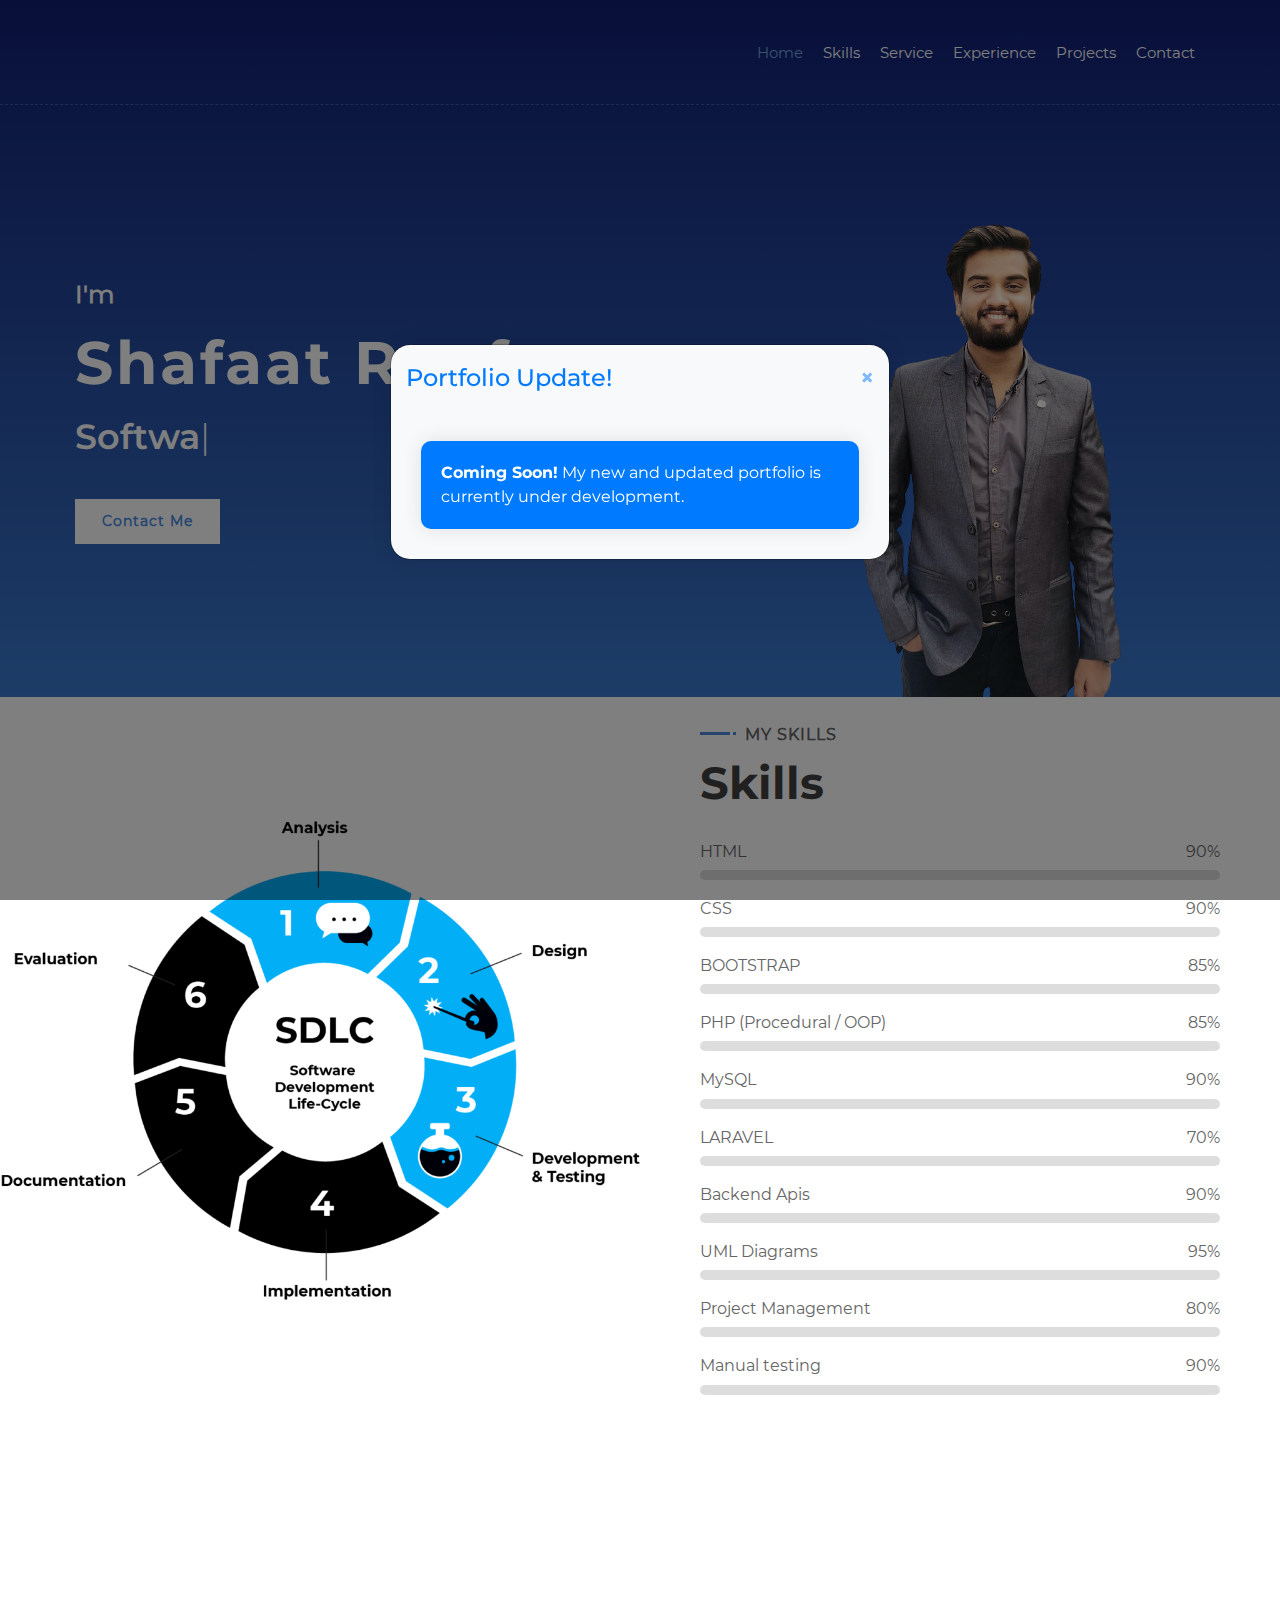
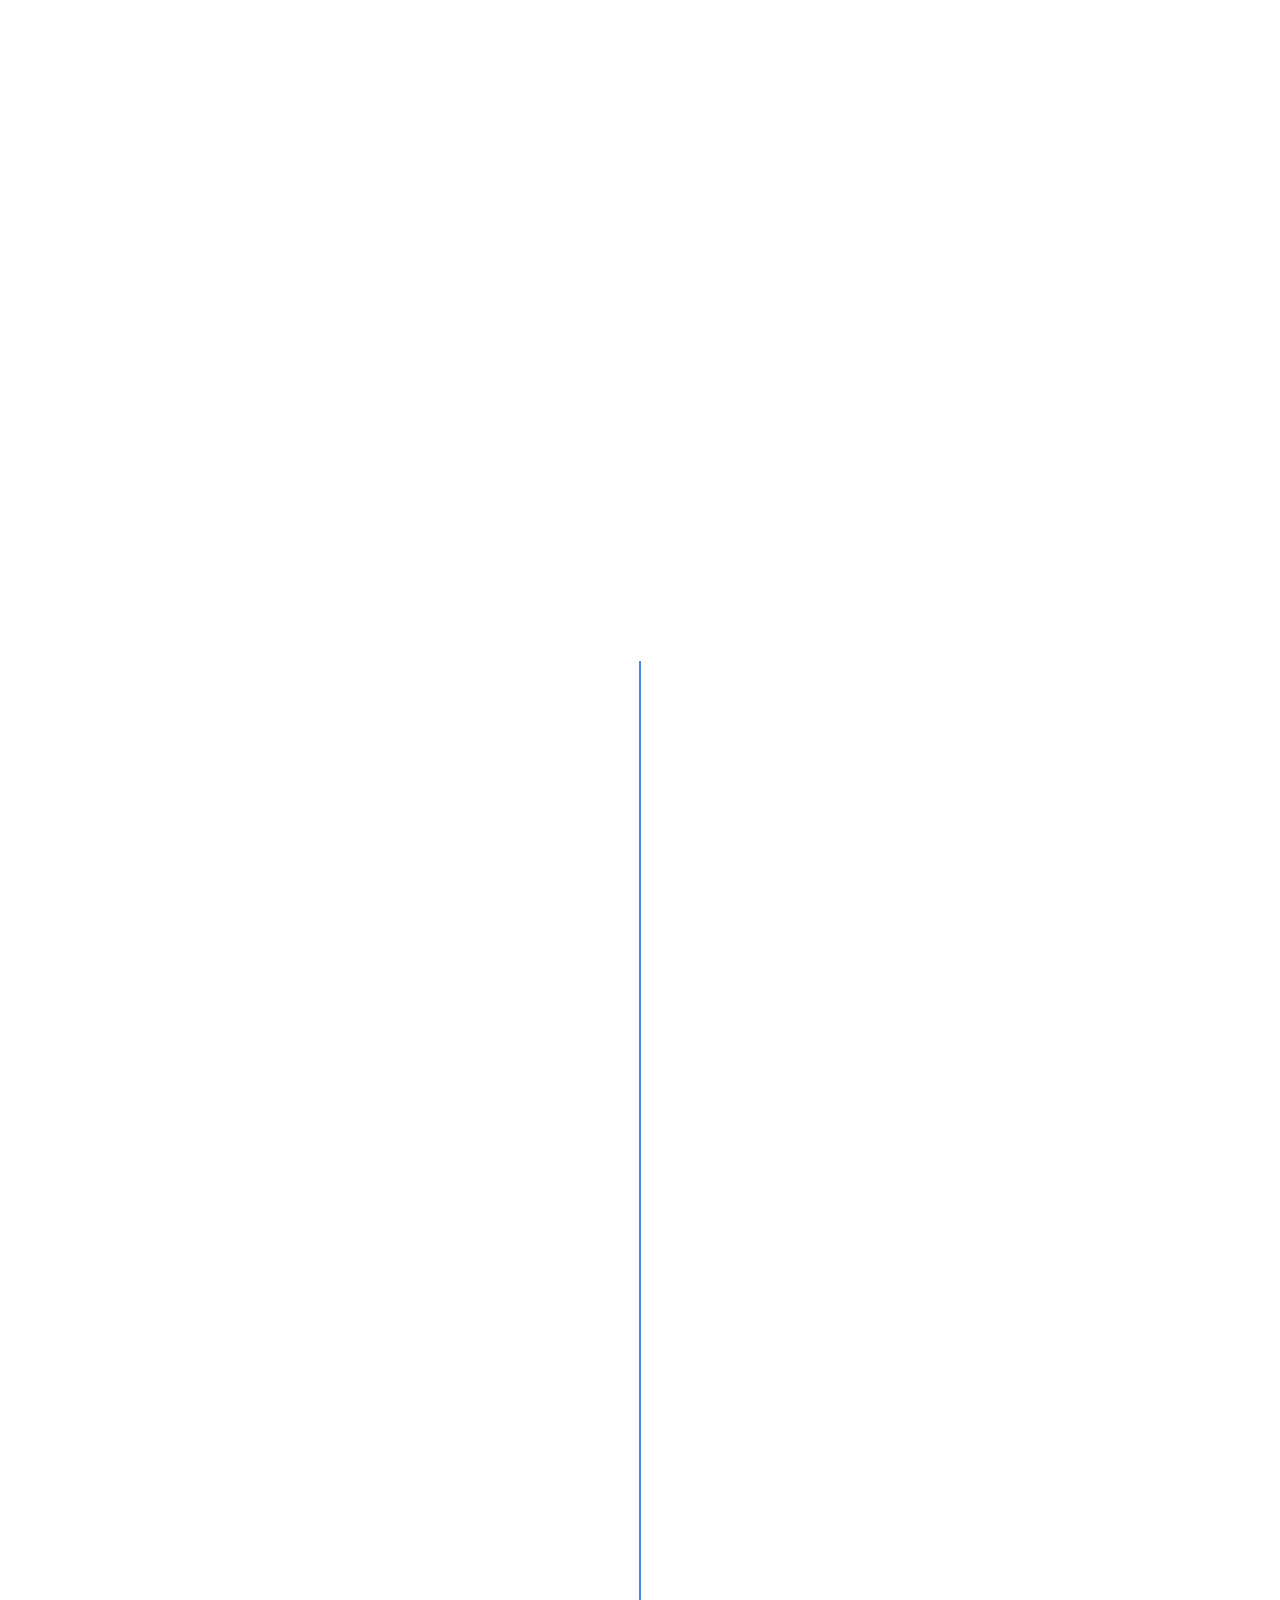
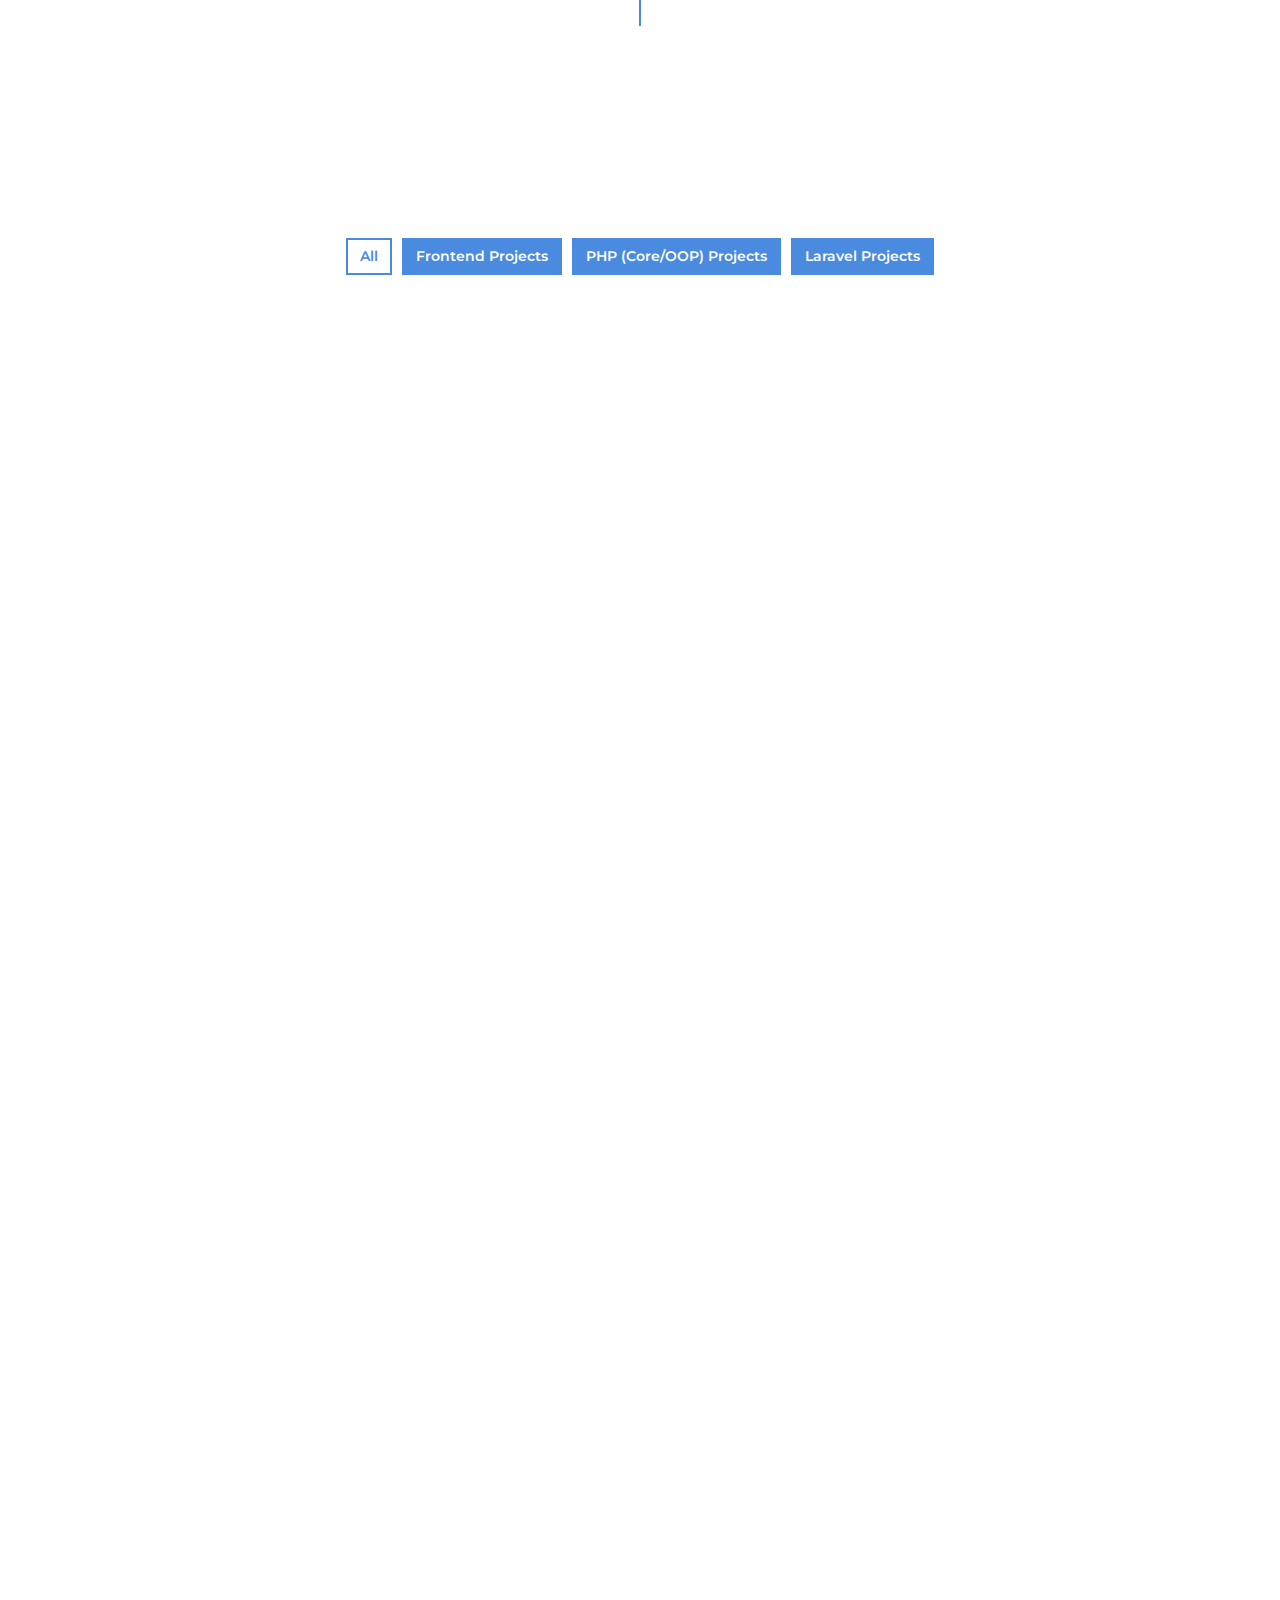
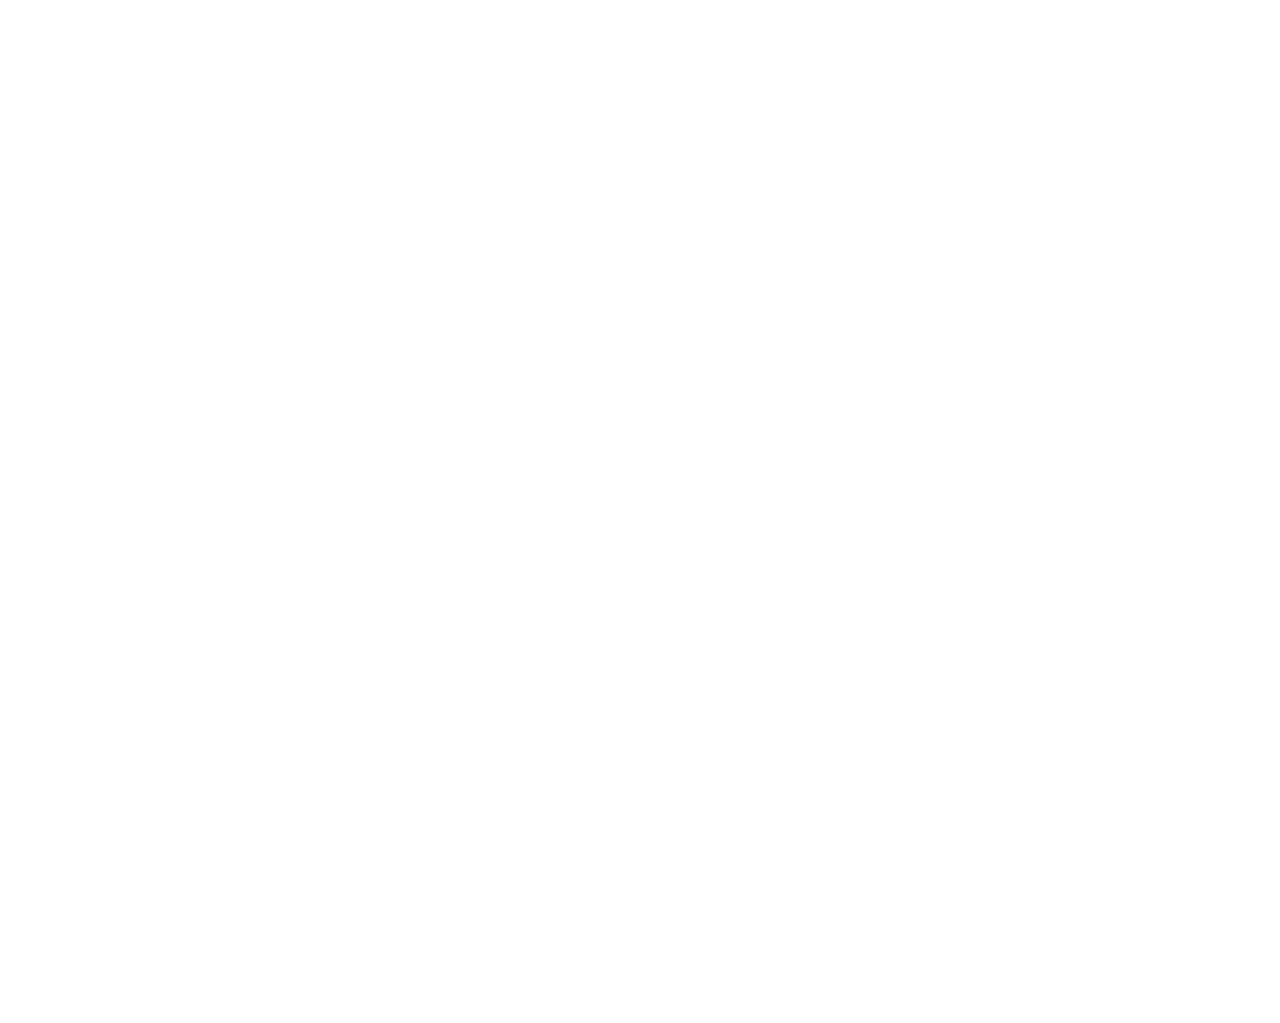
==== commit 0a4fef7a: "Add files via upload" ====
--- a/index.html
+++ b/index.html
@@ -38,6 +38,45 @@
 
         <!-- Template Stylesheet -->
         <link href="css/style.css" rel="stylesheet">
+
+        <style>
+      .custom-alert {
+      background-color: #007bff;
+      color: #fff;
+      padding: 20px;
+      border-radius: 10px;
+    }
+    
+    .modal-content {
+      background-color: #f8f9fa; /* Light gray background */
+      border-radius: 20px;
+      box-shadow: 0px 0px 20px rgba(0, 0, 0, 0.1); /* Soft shadow effect */
+    }
+
+    .modal-header {
+      border-bottom: none; /* Remove border from header */
+    }
+
+    .modal-title {
+      color: #007bff; /* Change title color */
+    }
+
+    .close {
+      color: #007bff; /* Change close button color */
+    }
+
+    .modal-body {
+      padding: 30px; /* Add padding to the body */
+    }
+
+    .custom-alert {
+      background-color: #007bff;
+      color: #fff;
+      padding: 20px;
+      border-radius: 10px;
+      box-shadow: 0px 0px 20px rgba(0, 0, 0, 0.1); /* Soft shadow effect */
+    }
+        </style>
     </head>
 
     <body data-spy="scroll" data-target=".navbar" data-offset="51">
@@ -67,6 +106,27 @@
             </div>
         </div>
         <!-- Nav Bar End -->
+
+
+
+        <!-- Bootstrap Modal -->
+<div class="modal fade" id="myModal">
+    <div class="modal-dialog modal-dialog-centered">
+      <div class="modal-content">
+        <!-- Modal Header -->
+        <div class="modal-header">
+          <h4 class="modal-title">Portfolio Update!</h4>
+          <button type="button" class="close" data-dismiss="modal">&times;</button>
+        </div>
+        <!-- Modal Body -->
+        <div class="modal-body">
+          <div class="custom-alert">
+            <strong>Coming Soon!</strong> My new and updated portfolio is currently under development.
+          </div>
+        </div>
+      </div>
+    </div>
+  </div>
 
 
         <!-- Hero Start -->
@@ -1075,6 +1135,8 @@
         </div>
 
         
+
+        
         <!-- JavaScript Libraries -->
         <script src="https://code.jquery.com/jquery-3.4.1.min.js"></script>
         <script src="https://stackpath.bootstrapcdn.com/bootstrap/4.4.1/js/bootstrap.bundle.min.js"></script>
@@ -1093,7 +1155,12 @@
         <!-- Template Javascript -->
         <script src="js/main.js"></script>
 
-
+        <script>
+            // Automatically show the modal when the page loads
+            $(window).on('load', function() {
+              $('#myModal').modal('show');
+            });
+          </script>
         <!--===============================================================================================-->
 	<script src="contact/vendor/jquery/jquery-3.2.1.min.js"></script>
     <!--===============================================================================================-->
--- a/contact/vendor/css-hamburgers/hamburgers.min.css
+++ b/contact/vendor/css-hamburgers/hamburgers.min.css
@@ -0,0 +1,7 @@
+/*!
+ * Hamburgers
+ * @description Tasty CSS-animated hamburgers
+ * @author Jonathan Suh @jonsuh
+ * @site https://jonsuh.com/hamburgers
+ * @link https://github.com/jonsuh/hamburgers
+ */.hamburger{font:inherit;display:inline-block;overflow:visible;margin:0;padding:15px;cursor:pointer;transition-timing-function:linear;transition-duration:.15s;transition-property:opacity,filter;text-transform:none;color:inherit;border:0;background-color:transparent}.hamburger:hover{opacity:.7}.hamburger-box{position:relative;display:inline-block;width:40px;height:24px}.hamburger-inner{top:50%;display:block;margin-top:-2px}.hamburger-inner,.hamburger-inner:after,.hamburger-inner:before{position:absolute;width:40px;height:4px;transition-timing-function:ease;transition-duration:.15s;transition-property:transform;border-radius:4px;background-color:#000}.hamburger-inner:after,.hamburger-inner:before{display:block;content:''}.hamburger-inner:before{top:-10px}.hamburger-inner:after{bottom:-10px}.hamburger--3dx .hamburger-box{perspective:80px}.hamburger--3dx .hamburger-inner{transition:transform .2s cubic-bezier(.645,.045,.355,1),background-color 0s cubic-bezier(.645,.045,.355,1) .1s}.hamburger--3dx .hamburger-inner:after,.hamburger--3dx .hamburger-inner:before{transition:transform 0s cubic-bezier(.645,.045,.355,1) .1s}.hamburger--3dx.is-active .hamburger-inner{transform:rotateY(180deg);background-color:transparent}.hamburger--3dx.is-active .hamburger-inner:before{transform:translate3d(0,10px,0) rotate(45deg)}.hamburger--3dx.is-active .hamburger-inner:after{transform:translate3d(0,-10px,0) rotate(-45deg)}.hamburger--3dx-r .hamburger-box{perspective:80px}.hamburger--3dx-r .hamburger-inner{transition:transform .2s cubic-bezier(.645,.045,.355,1),background-color 0s cubic-bezier(.645,.045,.355,1) .1s}.hamburger--3dx-r .hamburger-inner:after,.hamburger--3dx-r .hamburger-inner:before{transition:transform 0s cubic-bezier(.645,.045,.355,1) .1s}.hamburger--3dx-r.is-active .hamburger-inner{transform:rotateY(-180deg);background-color:transparent}.hamburger--3dx-r.is-active .hamburger-inner:before{transform:translate3d(0,10px,0) rotate(45deg)}.hamburger--3dx-r.is-active .hamburger-inner:after{transform:translate3d(0,-10px,0) rotate(-45deg)}.hamburger--3dy .hamburger-box{perspective:80px}.hamburger--3dy .hamburger-inner{transition:transform .2s cubic-bezier(.645,.045,.355,1),background-color 0s cubic-bezier(.645,.045,.355,1) .1s}.hamburger--3dy .hamburger-inner:after,.hamburger--3dy .hamburger-inner:before{transition:transform 0s cubic-bezier(.645,.045,.355,1) .1s}.hamburger--3dy.is-active .hamburger-inner{transform:rotateX(-180deg);background-color:transparent}.hamburger--3dy.is-active .hamburger-inner:before{transform:translate3d(0,10px,0) rotate(45deg)}.hamburger--3dy.is-active .hamburger-inner:after{transform:translate3d(0,-10px,0) rotate(-45deg)}.hamburger--3dy-r .hamburger-box{perspective:80px}.hamburger--3dy-r .hamburger-inner{transition:transform .2s cubic-bezier(.645,.045,.355,1),background-color 0s cubic-bezier(.645,.045,.355,1) .1s}.hamburger--3dy-r .hamburger-inner:after,.hamburger--3dy-r .hamburger-inner:before{transition:transform 0s cubic-bezier(.645,.045,.355,1) .1s}.hamburger--3dy-r.is-active .hamburger-inner{transform:rotateX(180deg);background-color:transparent}.hamburger--3dy-r.is-active .hamburger-inner:before{transform:translate3d(0,10px,0) rotate(45deg)}.hamburger--3dy-r.is-active .hamburger-inner:after{transform:translate3d(0,-10px,0) rotate(-45deg)}.hamburger--arrow.is-active .hamburger-inner:before{transform:translate3d(-8px,0,0) rotate(-45deg) scaleX(.7)}.hamburger--arrow.is-active .hamburger-inner:after{transform:translate3d(-8px,0,0) rotate(45deg) scaleX(.7)}.hamburger--arrow-r.is-active .hamburger-inner:before{transform:translate3d(8px,0,0) rotate(45deg) scaleX(.7)}.hamburger--arrow-r.is-active .hamburger-inner:after{transform:translate3d(8px,0,0) rotate(-45deg) scaleX(.7)}.hamburger--arrowalt .hamburger-inner:before{transition:top .1s ease .15s,transform .15s cubic-bezier(.165,.84,.44,1)}.hamburger--arrowalt .hamburger-inner:after{transition:bottom .1s ease .15s,transform .15s cubic-bezier(.165,.84,.44,1)}.hamburger--arrowalt.is-active .hamburger-inner:before{top:0;transition:top .1s ease,transform .15s cubic-bezier(.895,.03,.685,.22) .1s;transform:translate3d(-8px,-10px,0) rotate(-45deg) scaleX(.7)}.hamburger--arrowalt.is-active .hamburger-inner:after{bottom:0;transition:bottom .1s ease,transform .15s cubic-bezier(.895,.03,.685,.22) .1s;transform:translate3d(-8px,10px,0) rotate(45deg) scaleX(.7)}.hamburger--arrowalt-r .hamburger-inner:before{transition:top .1s ease .15s,transform .15s cubic-bezier(.165,.84,.44,1)}.hamburger--arrowalt-r .hamburger-inner:after{transition:bottom .1s ease .15s,transform .15s cubic-bezier(.165,.84,.44,1)}.hamburger--arrowalt-r.is-active .hamburger-inner:before{top:0;transition:top .1s ease,transform .15s cubic-bezier(.895,.03,.685,.22) .1s;transform:translate3d(8px,-10px,0) rotate(45deg) scaleX(.7)}.hamburger--arrowalt-r.is-active .hamburger-inner:after{bottom:0;transition:bottom .1s ease,transform .15s cubic-bezier(.895,.03,.685,.22) .1s;transform:translate3d(8px,10px,0) rotate(-45deg) scaleX(.7)}.hamburger--boring .hamburger-inner,.hamburger--boring .hamburger-inner:after,.hamburger--boring .hamburger-inner:before{transition-property:none}.hamburger--boring.is-active .hamburger-inner{transform:rotate(45deg)}.hamburger--boring.is-active .hamburger-inner:before{top:0;opacity:0}.hamburger--boring.is-active .hamburger-inner:after{bottom:0;transform:rotate(-90deg)}.hamburger--collapse .hamburger-inner{top:auto;bottom:0;transition-delay:.15s;transition-timing-function:cubic-bezier(.55,.055,.675,.19);transition-duration:.15s}.hamburger--collapse .hamburger-inner:after{top:-20px;transition:top .3s cubic-bezier(.33333,.66667,.66667,1) .3s,opacity .1s linear}.hamburger--collapse .hamburger-inner:before{transition:top .12s cubic-bezier(.33333,.66667,.66667,1) .3s,transform .15s cubic-bezier(.55,.055,.675,.19)}.hamburger--collapse.is-active .hamburger-inner{transition-delay:.32s;transition-timing-function:cubic-bezier(.215,.61,.355,1);transform:translate3d(0,-10px,0) rotate(-45deg)}.hamburger--collapse.is-active .hamburger-inner:after{top:0;transition:top .3s cubic-bezier(.33333,0,.66667,.33333),opacity .1s linear .27s;opacity:0}.hamburger--collapse.is-active .hamburger-inner:before{top:0;transition:top .12s cubic-bezier(.33333,0,.66667,.33333) .18s,transform .15s cubic-bezier(.215,.61,.355,1) .42s;transform:rotate(-90deg)}.hamburger--collapse-r .hamburger-inner{top:auto;bottom:0;transition-delay:.15s;transition-timing-function:cubic-bezier(.55,.055,.675,.19);transition-duration:.15s}.hamburger--collapse-r .hamburger-inner:after{top:-20px;transition:top .3s cubic-bezier(.33333,.66667,.66667,1) .3s,opacity .1s linear}.hamburger--collapse-r .hamburger-inner:before{transition:top .12s cubic-bezier(.33333,.66667,.66667,1) .3s,transform .15s cubic-bezier(.55,.055,.675,.19)}.hamburger--collapse-r.is-active .hamburger-inner{transition-delay:.32s;transition-timing-function:cubic-bezier(.215,.61,.355,1);transform:translate3d(0,-10px,0) rotate(45deg)}.hamburger--collapse-r.is-active .hamburger-inner:after{top:0;transition:top .3s cubic-bezier(.33333,0,.66667,.33333),opacity .1s linear .27s;opacity:0}.hamburger--collapse-r.is-active .hamburger-inner:before{top:0;transition:top .12s cubic-bezier(.33333,0,.66667,.33333) .18s,transform .15s cubic-bezier(.215,.61,.355,1) .42s;transform:rotate(90deg)}.hamburger--elastic .hamburger-inner{top:2px;transition-timing-function:cubic-bezier(.68,-.55,.265,1.55);transition-duration:.4s}.hamburger--elastic .hamburger-inner:before{top:10px;transition:opacity .15s ease .4s}.hamburger--elastic .hamburger-inner:after{top:20px;transition:transform .4s cubic-bezier(.68,-.55,.265,1.55)}.hamburger--elastic.is-active .hamburger-inner{transition-delay:.1s;transform:translate3d(0,10px,0) rotate(135deg)}.hamburger--elastic.is-active .hamburger-inner:before{transition-delay:0s;opacity:0}.hamburger--elastic.is-active .hamburger-inner:after{transition-delay:.1s;transform:translate3d(0,-20px,0) rotate(-270deg)}.hamburger--elastic-r .hamburger-inner{top:2px;transition-timing-function:cubic-bezier(.68,-.55,.265,1.55);transition-duration:.4s}.hamburger--elastic-r .hamburger-inner:before{top:10px;transition:opacity .15s ease .4s}.hamburger--elastic-r .hamburger-inner:after{top:20px;transition:transform .4s cubic-bezier(.68,-.55,.265,1.55)}.hamburger--elastic-r.is-active .hamburger-inner{transition-delay:.1s;transform:translate3d(0,10px,0) rotate(-135deg)}.hamburger--elastic-r.is-active .hamburger-inner:before{transition-delay:0s;opacity:0}.hamburger--elastic-r.is-active .hamburger-inner:after{transition-delay:.1s;transform:translate3d(0,-20px,0) rotate(270deg)}.hamburger--emphatic{overflow:hidden}.hamburger--emphatic .hamburger-inner{transition:background-color .2s ease-in .25s}.hamburger--emphatic .hamburger-inner:before{left:0;transition:transform .2s cubic-bezier(.6,.04,.98,.335),top .05s linear .2s,left .2s ease-in .25s}.hamburger--emphatic .hamburger-inner:after{top:10px;right:0;transition:transform .2s cubic-bezier(.6,.04,.98,.335),top .05s linear .2s,right .2s ease-in .25s}.hamburger--emphatic.is-active .hamburger-inner{transition-delay:0s;transition-timing-function:ease-out;background-color:transparent}.hamburger--emphatic.is-active .hamburger-inner:before{top:-80px;left:-80px;transition:left .2s ease-out,top .05s linear .2s,transform .2s cubic-bezier(.075,.82,.165,1) .25s;transform:translate3d(80px,80px,0) rotate(45deg)}.hamburger--emphatic.is-active .hamburger-inner:after{top:-80px;right:-80px;transition:right .2s ease-out,top .05s linear .2s,transform .2s cubic-bezier(.075,.82,.165,1) .25s;transform:translate3d(-80px,80px,0) rotate(-45deg)}.hamburger--emphatic-r{overflow:hidden}.hamburger--emphatic-r .hamburger-inner{transition:background-color .2s ease-in .25s}.hamburger--emphatic-r .hamburger-inner:before{left:0;transition:transform .2s cubic-bezier(.6,.04,.98,.335),top .05s linear .2s,left .2s ease-in .25s}.hamburger--emphatic-r .hamburger-inner:after{top:10px;right:0;transition:transform .2s cubic-bezier(.6,.04,.98,.335),top .05s linear .2s,right .2s ease-in .25s}.hamburger--emphatic-r.is-active .hamburger-inner{transition-delay:0s;transition-timing-function:ease-out;background-color:transparent}.hamburger--emphatic-r.is-active .hamburger-inner:before{top:80px;left:-80px;transition:left .2s ease-out,top .05s linear .2s,transform .2s cubic-bezier(.075,.82,.165,1) .25s;transform:translate3d(80px,-80px,0) rotate(-45deg)}.hamburger--emphatic-r.is-active .hamburger-inner:after{top:80px;right:-80px;transition:right .2s ease-out,top .05s linear .2s,transform .2s cubic-bezier(.075,.82,.165,1) .25s;transform:translate3d(-80px,-80px,0) rotate(45deg)}.hamburger--slider .hamburger-inner{top:2px}.hamburger--slider .hamburger-inner:before{top:10px;transition-timing-function:ease;transition-duration:.2s;transition-property:transform,opacity}.hamburger--slider .hamburger-inner:after{top:20px}.hamburger--slider.is-active .hamburger-inner{transform:translate3d(0,10px,0) rotate(45deg)}.hamburger--slider.is-active .hamburger-inner:before{transform:rotate(-45deg) translate3d(-5.71429px,-6px,0);opacity:0}.hamburger--slider.is-active .hamburger-inner:after{transform:translate3d(0,-20px,0) rotate(-90deg)}.hamburger--slider-r .hamburger-inner{top:2px}.hamburger--slider-r .hamburger-inner:before{top:10px;transition-timing-function:ease;transition-duration:.2s;transition-property:transform,opacity}.hamburger--slider-r .hamburger-inner:after{top:20px}.hamburger--slider-r.is-active .hamburger-inner{transform:translate3d(0,10px,0) rotate(-45deg)}.hamburger--slider-r.is-active .hamburger-inner:before{transform:rotate(45deg) translate3d(5.71429px,-6px,0);opacity:0}.hamburger--slider-r.is-active .hamburger-inner:after{transform:translate3d(0,-20px,0) rotate(90deg)}.hamburger--spring .hamburger-inner{top:2px;transition:background-color 0s linear .15s}.hamburger--spring .hamburger-inner:before{top:10px;transition:top .12s cubic-bezier(.33333,.66667,.66667,1) .3s,transform .15s cubic-bezier(.55,.055,.675,.19)}.hamburger--spring .hamburger-inner:after{top:20px;transition:top .3s cubic-bezier(.33333,.66667,.66667,1) .3s,transform .15s cubic-bezier(.55,.055,.675,.19)}.hamburger--spring.is-active .hamburger-inner{transition-delay:.32s;background-color:transparent}.hamburger--spring.is-active .hamburger-inner:before{top:0;transition:top .12s cubic-bezier(.33333,0,.66667,.33333) .18s,transform .15s cubic-bezier(.215,.61,.355,1) .32s;transform:translate3d(0,10px,0) rotate(45deg)}.hamburger--spring.is-active .hamburger-inner:after{top:0;transition:top .3s cubic-bezier(.33333,0,.66667,.33333),transform .15s cubic-bezier(.215,.61,.355,1) .32s;transform:translate3d(0,10px,0) rotate(-45deg)}.hamburger--spring-r .hamburger-inner{top:auto;bottom:0;transition-delay:0s;transition-timing-function:cubic-bezier(.55,.055,.675,.19);transition-duration:.15s}.hamburger--spring-r .hamburger-inner:after{top:-20px;transition:top .3s cubic-bezier(.33333,.66667,.66667,1) .3s,opacity 0s linear}.hamburger--spring-r .hamburger-inner:before{transition:top .12s cubic-bezier(.33333,.66667,.66667,1) .3s,transform .15s cubic-bezier(.55,.055,.675,.19)}.hamburger--spring-r.is-active .hamburger-inner{transition-delay:.32s;transition-timing-function:cubic-bezier(.215,.61,.355,1);transform:translate3d(0,-10px,0) rotate(-45deg)}.hamburger--spring-r.is-active .hamburger-inner:after{top:0;transition:top .3s cubic-bezier(.33333,0,.66667,.33333),opacity 0s linear .32s;opacity:0}.hamburger--spring-r.is-active .hamburger-inner:before{top:0;transition:top .12s cubic-bezier(.33333,0,.66667,.33333) .18s,transform .15s cubic-bezier(.215,.61,.355,1) .32s;transform:rotate(90deg)}.hamburger--stand .hamburger-inner{transition:transform .1s cubic-bezier(.55,.055,.675,.19) .22s,background-color 0s linear .1s}.hamburger--stand .hamburger-inner:before{transition:top .1s ease-in .1s,transform .1s cubic-bezier(.55,.055,.675,.19) 0s}.hamburger--stand .hamburger-inner:after{transition:bottom .1s ease-in .1s,transform .1s cubic-bezier(.55,.055,.675,.19) 0s}.hamburger--stand.is-active .hamburger-inner{transition:transform .1s cubic-bezier(.215,.61,.355,1) 0s,background-color 0s linear .22s;transform:rotate(90deg);background-color:transparent}.hamburger--stand.is-active .hamburger-inner:before{top:0;transition:top .1s ease-out .12s,transform .1s cubic-bezier(.215,.61,.355,1) .22s;transform:rotate(-45deg)}.hamburger--stand.is-active .hamburger-inner:after{bottom:0;transition:bottom .1s ease-out .12s,transform .1s cubic-bezier(.215,.61,.355,1) .22s;transform:rotate(45deg)}.hamburger--stand-r .hamburger-inner{transition:transform .1s cubic-bezier(.55,.055,.675,.19) .22s,background-color 0s linear .1s}.hamburger--stand-r .hamburger-inner:before{transition:top .1s ease-in .1s,transform .1s cubic-bezier(.55,.055,.675,.19) 0s}.hamburger--stand-r .hamburger-inner:after{transition:bottom .1s ease-in .1s,transform .1s cubic-bezier(.55,.055,.675,.19) 0s}.hamburger--stand-r.is-active .hamburger-inner{transition:transform .1s cubic-bezier(.215,.61,.355,1) 0s,background-color 0s linear .22s;transform:rotate(-90deg);background-color:transparent}.hamburger--stand-r.is-active .hamburger-inner:before{top:0;transition:top .1s ease-out .12s,transform .1s cubic-bezier(.215,.61,.355,1) .22s;transform:rotate(-45deg)}.hamburger--stand-r.is-active .hamburger-inner:after{bottom:0;transition:bottom .1s ease-out .12s,transform .1s cubic-bezier(.215,.61,.355,1) .22s;transform:rotate(45deg)}.hamburger--spin .hamburger-inner{transition-timing-function:cubic-bezier(.55,.055,.675,.19);transition-duration:.3s}.hamburger--spin .hamburger-inner:before{transition:top .1s ease-in .34s,opacity .1s ease-in}.hamburger--spin .hamburger-inner:after{transition:bottom .1s ease-in .34s,transform .3s cubic-bezier(.55,.055,.675,.19)}.hamburger--spin.is-active .hamburger-inner{transition-delay:.14s;transition-timing-function:cubic-bezier(.215,.61,.355,1);transform:rotate(225deg)}.hamburger--spin.is-active .hamburger-inner:before{top:0;transition:top .1s ease-out,opacity .1s ease-out .14s;opacity:0}.hamburger--spin.is-active .hamburger-inner:after{bottom:0;transition:bottom .1s ease-out,transform .3s cubic-bezier(.215,.61,.355,1) .14s;transform:rotate(-90deg)}.hamburger--spin-r .hamburger-inner{transition-timing-function:cubic-bezier(.55,.055,.675,.19);transition-duration:.3s}.hamburger--spin-r .hamburger-inner:before{transition:top .1s ease-in .34s,opacity .1s ease-in}.hamburger--spin-r .hamburger-inner:after{transition:bottom .1s ease-in .34s,transform .3s cubic-bezier(.55,.055,.675,.19)}.hamburger--spin-r.is-active .hamburger-inner{transition-delay:.14s;transition-timing-function:cubic-bezier(.215,.61,.355,1);transform:rotate(-225deg)}.hamburger--spin-r.is-active .hamburger-inner:before{top:0;transition:top .1s ease-out,opacity .1s ease-out .14s;opacity:0}.hamburger--spin-r.is-active .hamburger-inner:after{bottom:0;transition:bottom .1s ease-out,transform .3s cubic-bezier(.215,.61,.355,1) .14s;transform:rotate(90deg)}.hamburger--squeeze .hamburger-inner{transition-timing-function:cubic-bezier(.55,.055,.675,.19);transition-duration:.1s}.hamburger--squeeze .hamburger-inner:before{transition:top .1s ease .14s,opacity .1s ease}.hamburger--squeeze .hamburger-inner:after{transition:bottom .1s ease .14s,transform .1s cubic-bezier(.55,.055,.675,.19)}.hamburger--squeeze.is-active .hamburger-inner{transition-delay:.14s;transition-timing-function:cubic-bezier(.215,.61,.355,1);transform:rotate(45deg)}.hamburger--squeeze.is-active .hamburger-inner:before{top:0;transition:top .1s ease,opacity .1s ease .14s;opacity:0}.hamburger--squeeze.is-active .hamburger-inner:after{bottom:0;transition:bottom .1s ease,transform .1s cubic-bezier(.215,.61,.355,1) .14s;transform:rotate(-90deg)}.hamburger--vortex .hamburger-inner{transition-timing-function:cubic-bezier(.19,1,.22,1);transition-duration:.3s}.hamburger--vortex .hamburger-inner:after,.hamburger--vortex .hamburger-inner:before{transition-delay:.1s;transition-timing-function:linear;transition-duration:0s}.hamburger--vortex .hamburger-inner:before{transition-property:top,opacity}.hamburger--vortex .hamburger-inner:after{transition-property:bottom,transform}.hamburger--vortex.is-active .hamburger-inner{transition-timing-function:cubic-bezier(.19,1,.22,1);transform:rotate(765deg)}.hamburger--vortex.is-active .hamburger-inner:after,.hamburger--vortex.is-active .hamburger-inner:before{transition-delay:0s}.hamburger--vortex.is-active .hamburger-inner:before{top:0;opacity:0}.hamburger--vortex.is-active .hamburger-inner:after{bottom:0;transform:rotate(90deg)}.hamburger--vortex-r .hamburger-inner{transition-timing-function:cubic-bezier(.19,1,.22,1);transition-duration:.3s}.hamburger--vortex-r .hamburger-inner:after,.hamburger--vortex-r .hamburger-inner:before{transition-delay:.1s;transition-timing-function:linear;transition-duration:0s}.hamburger--vortex-r .hamburger-inner:before{transition-property:top,opacity}.hamburger--vortex-r .hamburger-inner:after{transition-property:bottom,transform}.hamburger--vortex-r.is-active .hamburger-inner{transition-timing-function:cubic-bezier(.19,1,.22,1);transform:rotate(-765deg)}.hamburger--vortex-r.is-active .hamburger-inner:after,.hamburger--vortex-r.is-active .hamburger-inner:before{transition-delay:0s}.hamburger--vortex-r.is-active .hamburger-inner:before{top:0;opacity:0}.hamburger--vortex-r.is-active .hamburger-inner:after{bottom:0;transform:rotate(-90deg)}--- a/contact/css/util.css
+++ b/contact/css/util.css
@@ -0,0 +1,2993 @@
+/*[ FONT SIZE ]
+///////////////////////////////////////////////////////////
+*/
+.fs-1 {font-size: 1px;}
+.fs-2 {font-size: 2px;}
+.fs-3 {font-size: 3px;}
+.fs-4 {font-size: 4px;}
+.fs-5 {font-size: 5px;}
+.fs-6 {font-size: 6px;}
+.fs-7 {font-size: 7px;}
+.fs-8 {font-size: 8px;}
+.fs-9 {font-size: 9px;}
+.fs-10 {font-size: 10px;}
+.fs-11 {font-size: 11px;}
+.fs-12 {font-size: 12px;}
+.fs-13 {font-size: 13px;}
+.fs-14 {font-size: 14px;}
+.fs-15 {font-size: 15px;}
+.fs-16 {font-size: 16px;}
+.fs-17 {font-size: 17px;}
+.fs-18 {font-size: 18px;}
+.fs-19 {font-size: 19px;}
+.fs-20 {font-size: 20px;}
+.fs-21 {font-size: 21px;}
+.fs-22 {font-size: 22px;}
+.fs-23 {font-size: 23px;}
+.fs-24 {font-size: 24px;}
+.fs-25 {font-size: 25px;}
+.fs-26 {font-size: 26px;}
+.fs-27 {font-size: 27px;}
+.fs-28 {font-size: 28px;}
+.fs-29 {font-size: 29px;}
+.fs-30 {font-size: 30px;}
+.fs-31 {font-size: 31px;}
+.fs-32 {font-size: 32px;}
+.fs-33 {font-size: 33px;}
+.fs-34 {font-size: 34px;}
+.fs-35 {font-size: 35px;}
+.fs-36 {font-size: 36px;}
+.fs-37 {font-size: 37px;}
+.fs-38 {font-size: 38px;}
+.fs-39 {font-size: 39px;}
+.fs-40 {font-size: 40px;}
+.fs-41 {font-size: 41px;}
+.fs-42 {font-size: 42px;}
+.fs-43 {font-size: 43px;}
+.fs-44 {font-size: 44px;}
+.fs-45 {font-size: 45px;}
+.fs-46 {font-size: 46px;}
+.fs-47 {font-size: 47px;}
+.fs-48 {font-size: 48px;}
+.fs-49 {font-size: 49px;}
+.fs-50 {font-size: 50px;}
+.fs-51 {font-size: 51px;}
+.fs-52 {font-size: 52px;}
+.fs-53 {font-size: 53px;}
+.fs-54 {font-size: 54px;}
+.fs-55 {font-size: 55px;}
+.fs-56 {font-size: 56px;}
+.fs-57 {font-size: 57px;}
+.fs-58 {font-size: 58px;}
+.fs-59 {font-size: 59px;}
+.fs-60 {font-size: 60px;}
+.fs-61 {font-size: 61px;}
+.fs-62 {font-size: 62px;}
+.fs-63 {font-size: 63px;}
+.fs-64 {font-size: 64px;}
+.fs-65 {font-size: 65px;}
+.fs-66 {font-size: 66px;}
+.fs-67 {font-size: 67px;}
+.fs-68 {font-size: 68px;}
+.fs-69 {font-size: 69px;}
+.fs-70 {font-size: 70px;}
+.fs-71 {font-size: 71px;}
+.fs-72 {font-size: 72px;}
+.fs-73 {font-size: 73px;}
+.fs-74 {font-size: 74px;}
+.fs-75 {font-size: 75px;}
+.fs-76 {font-size: 76px;}
+.fs-77 {font-size: 77px;}
+.fs-78 {font-size: 78px;}
+.fs-79 {font-size: 79px;}
+.fs-80 {font-size: 80px;}
+.fs-81 {font-size: 81px;}
+.fs-82 {font-size: 82px;}
+.fs-83 {font-size: 83px;}
+.fs-84 {font-size: 84px;}
+.fs-85 {font-size: 85px;}
+.fs-86 {font-size: 86px;}
+.fs-87 {font-size: 87px;}
+.fs-88 {font-size: 88px;}
+.fs-89 {font-size: 89px;}
+.fs-90 {font-size: 90px;}
+.fs-91 {font-size: 91px;}
+.fs-92 {font-size: 92px;}
+.fs-93 {font-size: 93px;}
+.fs-94 {font-size: 94px;}
+.fs-95 {font-size: 95px;}
+.fs-96 {font-size: 96px;}
+.fs-97 {font-size: 97px;}
+.fs-98 {font-size: 98px;}
+.fs-99 {font-size: 99px;}
+.fs-100 {font-size: 100px;}
+.fs-101 {font-size: 101px;}
+.fs-102 {font-size: 102px;}
+.fs-103 {font-size: 103px;}
+.fs-104 {font-size: 104px;}
+.fs-105 {font-size: 105px;}
+.fs-106 {font-size: 106px;}
+.fs-107 {font-size: 107px;}
+.fs-108 {font-size: 108px;}
+.fs-109 {font-size: 109px;}
+.fs-110 {font-size: 110px;}
+.fs-111 {font-size: 111px;}
+.fs-112 {font-size: 112px;}
+.fs-113 {font-size: 113px;}
+.fs-114 {font-size: 114px;}
+.fs-115 {font-size: 115px;}
+.fs-116 {font-size: 116px;}
+.fs-117 {font-size: 117px;}
+.fs-118 {font-size: 118px;}
+.fs-119 {font-size: 119px;}
+.fs-120 {font-size: 120px;}
+.fs-121 {font-size: 121px;}
+.fs-122 {font-size: 122px;}
+.fs-123 {font-size: 123px;}
+.fs-124 {font-size: 124px;}
+.fs-125 {font-size: 125px;}
+.fs-126 {font-size: 126px;}
+.fs-127 {font-size: 127px;}
+.fs-128 {font-size: 128px;}
+.fs-129 {font-size: 129px;}
+.fs-130 {font-size: 130px;}
+.fs-131 {font-size: 131px;}
+.fs-132 {font-size: 132px;}
+.fs-133 {font-size: 133px;}
+.fs-134 {font-size: 134px;}
+.fs-135 {font-size: 135px;}
+.fs-136 {font-size: 136px;}
+.fs-137 {font-size: 137px;}
+.fs-138 {font-size: 138px;}
+.fs-139 {font-size: 139px;}
+.fs-140 {font-size: 140px;}
+.fs-141 {font-size: 141px;}
+.fs-142 {font-size: 142px;}
+.fs-143 {font-size: 143px;}
+.fs-144 {font-size: 144px;}
+.fs-145 {font-size: 145px;}
+.fs-146 {font-size: 146px;}
+.fs-147 {font-size: 147px;}
+.fs-148 {font-size: 148px;}
+.fs-149 {font-size: 149px;}
+.fs-150 {font-size: 150px;}
+.fs-151 {font-size: 151px;}
+.fs-152 {font-size: 152px;}
+.fs-153 {font-size: 153px;}
+.fs-154 {font-size: 154px;}
+.fs-155 {font-size: 155px;}
+.fs-156 {font-size: 156px;}
+.fs-157 {font-size: 157px;}
+.fs-158 {font-size: 158px;}
+.fs-159 {font-size: 159px;}
+.fs-160 {font-size: 160px;}
+.fs-161 {font-size: 161px;}
+.fs-162 {font-size: 162px;}
+.fs-163 {font-size: 163px;}
+.fs-164 {font-size: 164px;}
+.fs-165 {font-size: 165px;}
+.fs-166 {font-size: 166px;}
+.fs-167 {font-size: 167px;}
+.fs-168 {font-size: 168px;}
+.fs-169 {font-size: 169px;}
+.fs-170 {font-size: 170px;}
+.fs-171 {font-size: 171px;}
+.fs-172 {font-size: 172px;}
+.fs-173 {font-size: 173px;}
+.fs-174 {font-size: 174px;}
+.fs-175 {font-size: 175px;}
+.fs-176 {font-size: 176px;}
+.fs-177 {font-size: 177px;}
+.fs-178 {font-size: 178px;}
+.fs-179 {font-size: 179px;}
+.fs-180 {font-size: 180px;}
+.fs-181 {font-size: 181px;}
+.fs-182 {font-size: 182px;}
+.fs-183 {font-size: 183px;}
+.fs-184 {font-size: 184px;}
+.fs-185 {font-size: 185px;}
+.fs-186 {font-size: 186px;}
+.fs-187 {font-size: 187px;}
+.fs-188 {font-size: 188px;}
+.fs-189 {font-size: 189px;}
+.fs-190 {font-size: 190px;}
+.fs-191 {font-size: 191px;}
+.fs-192 {font-size: 192px;}
+.fs-193 {font-size: 193px;}
+.fs-194 {font-size: 194px;}
+.fs-195 {font-size: 195px;}
+.fs-196 {font-size: 196px;}
+.fs-197 {font-size: 197px;}
+.fs-198 {font-size: 198px;}
+.fs-199 {font-size: 199px;}
+.fs-200 {font-size: 200px;}
+
+/*[ PADDING ]
+///////////////////////////////////////////////////////////
+*/
+.p-t-0 {padding-top: 0px;}
+.p-t-1 {padding-top: 1px;}
+.p-t-2 {padding-top: 2px;}
+.p-t-3 {padding-top: 3px;}
+.p-t-4 {padding-top: 4px;}
+.p-t-5 {padding-top: 5px;}
+.p-t-6 {padding-top: 6px;}
+.p-t-7 {padding-top: 7px;}
+.p-t-8 {padding-top: 8px;}
+.p-t-9 {padding-top: 9px;}
+.p-t-10 {padding-top: 10px;}
+.p-t-11 {padding-top: 11px;}
+.p-t-12 {padding-top: 12px;}
+.p-t-13 {padding-top: 13px;}
+.p-t-14 {padding-top: 14px;}
+.p-t-15 {padding-top: 15px;}
+.p-t-16 {padding-top: 16px;}
+.p-t-17 {padding-top: 17px;}
+.p-t-18 {padding-top: 18px;}
+.p-t-19 {padding-top: 19px;}
+.p-t-20 {padding-top: 20px;}
+.p-t-21 {padding-top: 21px;}
+.p-t-22 {padding-top: 22px;}
+.p-t-23 {padding-top: 23px;}
+.p-t-24 {padding-top: 24px;}
+.p-t-25 {padding-top: 25px;}
+.p-t-26 {padding-top: 26px;}
+.p-t-27 {padding-top: 27px;}
+.p-t-28 {padding-top: 28px;}
+.p-t-29 {padding-top: 29px;}
+.p-t-30 {padding-top: 30px;}
+.p-t-31 {padding-top: 31px;}
+.p-t-32 {padding-top: 32px;}
+.p-t-33 {padding-top: 33px;}
+.p-t-34 {padding-top: 34px;}
+.p-t-35 {padding-top: 35px;}
+.p-t-36 {padding-top: 36px;}
+.p-t-37 {padding-top: 37px;}
+.p-t-38 {padding-top: 38px;}
+.p-t-39 {padding-top: 39px;}
+.p-t-40 {padding-top: 40px;}
+.p-t-41 {padding-top: 41px;}
+.p-t-42 {padding-top: 42px;}
+.p-t-43 {padding-top: 43px;}
+.p-t-44 {padding-top: 44px;}
+.p-t-45 {padding-top: 45px;}
+.p-t-46 {padding-top: 46px;}
+.p-t-47 {padding-top: 47px;}
+.p-t-48 {padding-top: 48px;}
+.p-t-49 {padding-top: 49px;}
+.p-t-50 {padding-top: 50px;}
+.p-t-51 {padding-top: 51px;}
+.p-t-52 {padding-top: 52px;}
+.p-t-53 {padding-top: 53px;}
+.p-t-54 {padding-top: 54px;}
+.p-t-55 {padding-top: 55px;}
+.p-t-56 {padding-top: 56px;}
+.p-t-57 {padding-top: 57px;}
+.p-t-58 {padding-top: 58px;}
+.p-t-59 {padding-top: 59px;}
+.p-t-60 {padding-top: 60px;}
+.p-t-61 {padding-top: 61px;}
+.p-t-62 {padding-top: 62px;}
+.p-t-63 {padding-top: 63px;}
+.p-t-64 {padding-top: 64px;}
+.p-t-65 {padding-top: 65px;}
+.p-t-66 {padding-top: 66px;}
+.p-t-67 {padding-top: 67px;}
+.p-t-68 {padding-top: 68px;}
+.p-t-69 {padding-top: 69px;}
+.p-t-70 {padding-top: 70px;}
+.p-t-71 {padding-top: 71px;}
+.p-t-72 {padding-top: 72px;}
+.p-t-73 {padding-top: 73px;}
+.p-t-74 {padding-top: 74px;}
+.p-t-75 {padding-top: 75px;}
+.p-t-76 {padding-top: 76px;}
+.p-t-77 {padding-top: 77px;}
+.p-t-78 {padding-top: 78px;}
+.p-t-79 {padding-top: 79px;}
+.p-t-80 {padding-top: 80px;}
+.p-t-81 {padding-top: 81px;}
+.p-t-82 {padding-top: 82px;}
+.p-t-83 {padding-top: 83px;}
+.p-t-84 {padding-top: 84px;}
+.p-t-85 {padding-top: 85px;}
+.p-t-86 {padding-top: 86px;}
+.p-t-87 {padding-top: 87px;}
+.p-t-88 {padding-top: 88px;}
+.p-t-89 {padding-top: 89px;}
+.p-t-90 {padding-top: 90px;}
+.p-t-91 {padding-top: 91px;}
+.p-t-92 {padding-top: 92px;}
+.p-t-93 {padding-top: 93px;}
+.p-t-94 {padding-top: 94px;}
+.p-t-95 {padding-top: 95px;}
+.p-t-96 {padding-top: 96px;}
+.p-t-97 {padding-top: 97px;}
+.p-t-98 {padding-top: 98px;}
+.p-t-99 {padding-top: 99px;}
+.p-t-100 {padding-top: 100px;}
+.p-t-101 {padding-top: 101px;}
+.p-t-102 {padding-top: 102px;}
+.p-t-103 {padding-top: 103px;}
+.p-t-104 {padding-top: 104px;}
+.p-t-105 {padding-top: 105px;}
+.p-t-106 {padding-top: 106px;}
+.p-t-107 {padding-top: 107px;}
+.p-t-108 {padding-top: 108px;}
+.p-t-109 {padding-top: 109px;}
+.p-t-110 {padding-top: 110px;}
+.p-t-111 {padding-top: 111px;}
+.p-t-112 {padding-top: 112px;}
+.p-t-113 {padding-top: 113px;}
+.p-t-114 {padding-top: 114px;}
+.p-t-115 {padding-top: 115px;}
+.p-t-116 {padding-top: 116px;}
+.p-t-117 {padding-top: 117px;}
+.p-t-118 {padding-top: 118px;}
+.p-t-119 {padding-top: 119px;}
+.p-t-120 {padding-top: 120px;}
+.p-t-121 {padding-top: 121px;}
+.p-t-122 {padding-top: 122px;}
+.p-t-123 {padding-top: 123px;}
+.p-t-124 {padding-top: 124px;}
+.p-t-125 {padding-top: 125px;}
+.p-t-126 {padding-top: 126px;}
+.p-t-127 {padding-top: 127px;}
+.p-t-128 {padding-top: 128px;}
+.p-t-129 {padding-top: 129px;}
+.p-t-130 {padding-top: 130px;}
+.p-t-131 {padding-top: 131px;}
+.p-t-132 {padding-top: 132px;}
+.p-t-133 {padding-top: 133px;}
+.p-t-134 {padding-top: 134px;}
+.p-t-135 {padding-top: 135px;}
+.p-t-136 {padding-top: 136px;}
+.p-t-137 {padding-top: 137px;}
+.p-t-138 {padding-top: 138px;}
+.p-t-139 {padding-top: 139px;}
+.p-t-140 {padding-top: 140px;}
+.p-t-141 {padding-top: 141px;}
+.p-t-142 {padding-top: 142px;}
+.p-t-143 {padding-top: 143px;}
+.p-t-144 {padding-top: 144px;}
+.p-t-145 {padding-top: 145px;}
+.p-t-146 {padding-top: 146px;}
+.p-t-147 {padding-top: 147px;}
+.p-t-148 {padding-top: 148px;}
+.p-t-149 {padding-top: 149px;}
+.p-t-150 {padding-top: 150px;}
+.p-t-151 {padding-top: 151px;}
+.p-t-152 {padding-top: 152px;}
+.p-t-153 {padding-top: 153px;}
+.p-t-154 {padding-top: 154px;}
+.p-t-155 {padding-top: 155px;}
+.p-t-156 {padding-top: 156px;}
+.p-t-157 {padding-top: 157px;}
+.p-t-158 {padding-top: 158px;}
+.p-t-159 {padding-top: 159px;}
+.p-t-160 {padding-top: 160px;}
+.p-t-161 {padding-top: 161px;}
+.p-t-162 {padding-top: 162px;}
+.p-t-163 {padding-top: 163px;}
+.p-t-164 {padding-top: 164px;}
+.p-t-165 {padding-top: 165px;}
+.p-t-166 {padding-top: 166px;}
+.p-t-167 {padding-top: 167px;}
+.p-t-168 {padding-top: 168px;}
+.p-t-169 {padding-top: 169px;}
+.p-t-170 {padding-top: 170px;}
+.p-t-171 {padding-top: 171px;}
+.p-t-172 {padding-top: 172px;}
+.p-t-173 {padding-top: 173px;}
+.p-t-174 {padding-top: 174px;}
+.p-t-175 {padding-top: 175px;}
+.p-t-176 {padding-top: 176px;}
+.p-t-177 {padding-top: 177px;}
+.p-t-178 {padding-top: 178px;}
+.p-t-179 {padding-top: 179px;}
+.p-t-180 {padding-top: 180px;}
+.p-t-181 {padding-top: 181px;}
+.p-t-182 {padding-top: 182px;}
+.p-t-183 {padding-top: 183px;}
+.p-t-184 {padding-top: 184px;}
+.p-t-185 {padding-top: 185px;}
+.p-t-186 {padding-top: 186px;}
+.p-t-187 {padding-top: 187px;}
+.p-t-188 {padding-top: 188px;}
+.p-t-189 {padding-top: 189px;}
+.p-t-190 {padding-top: 190px;}
+.p-t-191 {padding-top: 191px;}
+.p-t-192 {padding-top: 192px;}
+.p-t-193 {padding-top: 193px;}
+.p-t-194 {padding-top: 194px;}
+.p-t-195 {padding-top: 195px;}
+.p-t-196 {padding-top: 196px;}
+.p-t-197 {padding-top: 197px;}
+.p-t-198 {padding-top: 198px;}
+.p-t-199 {padding-top: 199px;}
+.p-t-200 {padding-top: 200px;}
+.p-t-201 {padding-top: 201px;}
+.p-t-202 {padding-top: 202px;}
+.p-t-203 {padding-top: 203px;}
+.p-t-204 {padding-top: 204px;}
+.p-t-205 {padding-top: 205px;}
+.p-t-206 {padding-top: 206px;}
+.p-t-207 {padding-top: 207px;}
+.p-t-208 {padding-top: 208px;}
+.p-t-209 {padding-top: 209px;}
+.p-t-210 {padding-top: 210px;}
+.p-t-211 {padding-top: 211px;}
+.p-t-212 {padding-top: 212px;}
+.p-t-213 {padding-top: 213px;}
+.p-t-214 {padding-top: 214px;}
+.p-t-215 {padding-top: 215px;}
+.p-t-216 {padding-top: 216px;}
+.p-t-217 {padding-top: 217px;}
+.p-t-218 {padding-top: 218px;}
+.p-t-219 {padding-top: 219px;}
+.p-t-220 {padding-top: 220px;}
+.p-t-221 {padding-top: 221px;}
+.p-t-222 {padding-top: 222px;}
+.p-t-223 {padding-top: 223px;}
+.p-t-224 {padding-top: 224px;}
+.p-t-225 {padding-top: 225px;}
+.p-t-226 {padding-top: 226px;}
+.p-t-227 {padding-top: 227px;}
+.p-t-228 {padding-top: 228px;}
+.p-t-229 {padding-top: 229px;}
+.p-t-230 {padding-top: 230px;}
+.p-t-231 {padding-top: 231px;}
+.p-t-232 {padding-top: 232px;}
+.p-t-233 {padding-top: 233px;}
+.p-t-234 {padding-top: 234px;}
+.p-t-235 {padding-top: 235px;}
+.p-t-236 {padding-top: 236px;}
+.p-t-237 {padding-top: 237px;}
+.p-t-238 {padding-top: 238px;}
+.p-t-239 {padding-top: 239px;}
+.p-t-240 {padding-top: 240px;}
+.p-t-241 {padding-top: 241px;}
+.p-t-242 {padding-top: 242px;}
+.p-t-243 {padding-top: 243px;}
+.p-t-244 {padding-top: 244px;}
+.p-t-245 {padding-top: 245px;}
+.p-t-246 {padding-top: 246px;}
+.p-t-247 {padding-top: 247px;}
+.p-t-248 {padding-top: 248px;}
+.p-t-249 {padding-top: 249px;}
+.p-t-250 {padding-top: 250px;}
+.p-b-0 {padding-bottom: 0px;}
+.p-b-1 {padding-bottom: 1px;}
+.p-b-2 {padding-bottom: 2px;}
+.p-b-3 {padding-bottom: 3px;}
+.p-b-4 {padding-bottom: 4px;}
+.p-b-5 {padding-bottom: 5px;}
+.p-b-6 {padding-bottom: 6px;}
+.p-b-7 {padding-bottom: 7px;}
+.p-b-8 {padding-bottom: 8px;}
+.p-b-9 {padding-bottom: 9px;}
+.p-b-10 {padding-bottom: 10px;}
+.p-b-11 {padding-bottom: 11px;}
+.p-b-12 {padding-bottom: 12px;}
+.p-b-13 {padding-bottom: 13px;}
+.p-b-14 {padding-bottom: 14px;}
+.p-b-15 {padding-bottom: 15px;}
+.p-b-16 {padding-bottom: 16px;}
+.p-b-17 {padding-bottom: 17px;}
+.p-b-18 {padding-bottom: 18px;}
+.p-b-19 {padding-bottom: 19px;}
+.p-b-20 {padding-bottom: 20px;}
+.p-b-21 {padding-bottom: 21px;}
+.p-b-22 {padding-bottom: 22px;}
+.p-b-23 {padding-bottom: 23px;}
+.p-b-24 {padding-bottom: 24px;}
+.p-b-25 {padding-bottom: 25px;}
+.p-b-26 {padding-bottom: 26px;}
+.p-b-27 {padding-bottom: 27px;}
+.p-b-28 {padding-bottom: 28px;}
+.p-b-29 {padding-bottom: 29px;}
+.p-b-30 {padding-bottom: 30px;}
+.p-b-31 {padding-bottom: 31px;}
+.p-b-32 {padding-bottom: 32px;}
+.p-b-33 {padding-bottom: 33px;}
+.p-b-34 {padding-bottom: 34px;}
+.p-b-35 {padding-bottom: 35px;}
+.p-b-36 {padding-bottom: 36px;}
+.p-b-37 {padding-bottom: 37px;}
+.p-b-38 {padding-bottom: 38px;}
+.p-b-39 {padding-bottom: 39px;}
+.p-b-40 {padding-bottom: 40px;}
+.p-b-41 {padding-bottom: 41px;}
+.p-b-42 {padding-bottom: 42px;}
+.p-b-43 {padding-bottom: 43px;}
+.p-b-44 {padding-bottom: 44px;}
+.p-b-45 {padding-bottom: 45px;}
+.p-b-46 {padding-bottom: 46px;}
+.p-b-47 {padding-bottom: 47px;}
+.p-b-48 {padding-bottom: 48px;}
+.p-b-49 {padding-bottom: 49px;}
+.p-b-50 {padding-bottom: 50px;}
+.p-b-51 {padding-bottom: 51px;}
+.p-b-52 {padding-bottom: 52px;}
+.p-b-53 {padding-bottom: 53px;}
+.p-b-54 {padding-bottom: 54px;}
+.p-b-55 {padding-bottom: 55px;}
+.p-b-56 {padding-bottom: 56px;}
+.p-b-57 {padding-bottom: 57px;}
+.p-b-58 {padding-bottom: 58px;}
+.p-b-59 {padding-bottom: 59px;}
+.p-b-60 {padding-bottom: 60px;}
+.p-b-61 {padding-bottom: 61px;}
+.p-b-62 {padding-bottom: 62px;}
+.p-b-63 {padding-bottom: 63px;}
+.p-b-64 {padding-bottom: 64px;}
+.p-b-65 {padding-bottom: 65px;}
+.p-b-66 {padding-bottom: 66px;}
+.p-b-67 {padding-bottom: 67px;}
+.p-b-68 {padding-bottom: 68px;}
+.p-b-69 {padding-bottom: 69px;}
+.p-b-70 {padding-bottom: 70px;}
+.p-b-71 {padding-bottom: 71px;}
+.p-b-72 {padding-bottom: 72px;}
+.p-b-73 {padding-bottom: 73px;}
+.p-b-74 {padding-bottom: 74px;}
+.p-b-75 {padding-bottom: 75px;}
+.p-b-76 {padding-bottom: 76px;}
+.p-b-77 {padding-bottom: 77px;}
+.p-b-78 {padding-bottom: 78px;}
+.p-b-79 {padding-bottom: 79px;}
+.p-b-80 {padding-bottom: 80px;}
+.p-b-81 {padding-bottom: 81px;}
+.p-b-82 {padding-bottom: 82px;}
+.p-b-83 {padding-bottom: 83px;}
+.p-b-84 {padding-bottom: 84px;}
+.p-b-85 {padding-bottom: 85px;}
+.p-b-86 {padding-bottom: 86px;}
+.p-b-87 {padding-bottom: 87px;}
+.p-b-88 {padding-bottom: 88px;}
+.p-b-89 {padding-bottom: 89px;}
+.p-b-90 {padding-bottom: 90px;}
+.p-b-91 {padding-bottom: 91px;}
+.p-b-92 {padding-bottom: 92px;}
+.p-b-93 {padding-bottom: 93px;}
+.p-b-94 {padding-bottom: 94px;}
+.p-b-95 {padding-bottom: 95px;}
+.p-b-96 {padding-bottom: 96px;}
+.p-b-97 {padding-bottom: 97px;}
+.p-b-98 {padding-bottom: 98px;}
+.p-b-99 {padding-bottom: 99px;}
+.p-b-100 {padding-bottom: 100px;}
+.p-b-101 {padding-bottom: 101px;}
+.p-b-102 {padding-bottom: 102px;}
+.p-b-103 {padding-bottom: 103px;}
+.p-b-104 {padding-bottom: 104px;}
+.p-b-105 {padding-bottom: 105px;}
+.p-b-106 {padding-bottom: 106px;}
+.p-b-107 {padding-bottom: 107px;}
+.p-b-108 {padding-bottom: 108px;}
+.p-b-109 {padding-bottom: 109px;}
+.p-b-110 {padding-bottom: 110px;}
+.p-b-111 {padding-bottom: 111px;}
+.p-b-112 {padding-bottom: 112px;}
+.p-b-113 {padding-bottom: 113px;}
+.p-b-114 {padding-bottom: 114px;}
+.p-b-115 {padding-bottom: 115px;}
+.p-b-116 {padding-bottom: 116px;}
+.p-b-117 {padding-bottom: 117px;}
+.p-b-118 {padding-bottom: 118px;}
+.p-b-119 {padding-bottom: 119px;}
+.p-b-120 {padding-bottom: 120px;}
+.p-b-121 {padding-bottom: 121px;}
+.p-b-122 {padding-bottom: 122px;}
+.p-b-123 {padding-bottom: 123px;}
+.p-b-124 {padding-bottom: 124px;}
+.p-b-125 {padding-bottom: 125px;}
+.p-b-126 {padding-bottom: 126px;}
+.p-b-127 {padding-bottom: 127px;}
+.p-b-128 {padding-bottom: 128px;}
+.p-b-129 {padding-bottom: 129px;}
+.p-b-130 {padding-bottom: 130px;}
+.p-b-131 {padding-bottom: 131px;}
+.p-b-132 {padding-bottom: 132px;}
+.p-b-133 {padding-bottom: 133px;}
+.p-b-134 {padding-bottom: 134px;}
+.p-b-135 {padding-bottom: 135px;}
+.p-b-136 {padding-bottom: 136px;}
+.p-b-137 {padding-bottom: 137px;}
+.p-b-138 {padding-bottom: 138px;}
+.p-b-139 {padding-bottom: 139px;}
+.p-b-140 {padding-bottom: 140px;}
+.p-b-141 {padding-bottom: 141px;}
+.p-b-142 {padding-bottom: 142px;}
+.p-b-143 {padding-bottom: 143px;}
+.p-b-144 {padding-bottom: 144px;}
+.p-b-145 {padding-bottom: 145px;}
+.p-b-146 {padding-bottom: 146px;}
+.p-b-147 {padding-bottom: 147px;}
+.p-b-148 {padding-bottom: 148px;}
+.p-b-149 {padding-bottom: 149px;}
+.p-b-150 {padding-bottom: 150px;}
+.p-b-151 {padding-bottom: 151px;}
+.p-b-152 {padding-bottom: 152px;}
+.p-b-153 {padding-bottom: 153px;}
+.p-b-154 {padding-bottom: 154px;}
+.p-b-155 {padding-bottom: 155px;}
+.p-b-156 {padding-bottom: 156px;}
+.p-b-157 {padding-bottom: 157px;}
+.p-b-158 {padding-bottom: 158px;}
+.p-b-159 {padding-bottom: 159px;}
+.p-b-160 {padding-bottom: 160px;}
+.p-b-161 {padding-bottom: 161px;}
+.p-b-162 {padding-bottom: 162px;}
+.p-b-163 {padding-bottom: 163px;}
+.p-b-164 {padding-bottom: 164px;}
+.p-b-165 {padding-bottom: 165px;}
+.p-b-166 {padding-bottom: 166px;}
+.p-b-167 {padding-bottom: 167px;}
+.p-b-168 {padding-bottom: 168px;}
+.p-b-169 {padding-bottom: 169px;}
+.p-b-170 {padding-bottom: 170px;}
+.p-b-171 {padding-bottom: 171px;}
+.p-b-172 {padding-bottom: 172px;}
+.p-b-173 {padding-bottom: 173px;}
+.p-b-174 {padding-bottom: 174px;}
+.p-b-175 {padding-bottom: 175px;}
+.p-b-176 {padding-bottom: 176px;}
+.p-b-177 {padding-bottom: 177px;}
+.p-b-178 {padding-bottom: 178px;}
+.p-b-179 {padding-bottom: 179px;}
+.p-b-180 {padding-bottom: 180px;}
+.p-b-181 {padding-bottom: 181px;}
+.p-b-182 {padding-bottom: 182px;}
+.p-b-183 {padding-bottom: 183px;}
+.p-b-184 {padding-bottom: 184px;}
+.p-b-185 {padding-bottom: 185px;}
+.p-b-186 {padding-bottom: 186px;}
+.p-b-187 {padding-bottom: 187px;}
+.p-b-188 {padding-bottom: 188px;}
+.p-b-189 {padding-bottom: 189px;}
+.p-b-190 {padding-bottom: 190px;}
+.p-b-191 {padding-bottom: 191px;}
+.p-b-192 {padding-bottom: 192px;}
+.p-b-193 {padding-bottom: 193px;}
+.p-b-194 {padding-bottom: 194px;}
+.p-b-195 {padding-bottom: 195px;}
+.p-b-196 {padding-bottom: 196px;}
+.p-b-197 {padding-bottom: 197px;}
+.p-b-198 {padding-bottom: 198px;}
+.p-b-199 {padding-bottom: 199px;}
+.p-b-200 {padding-bottom: 200px;}
+.p-b-201 {padding-bottom: 201px;}
+.p-b-202 {padding-bottom: 202px;}
+.p-b-203 {padding-bottom: 203px;}
+.p-b-204 {padding-bottom: 204px;}
+.p-b-205 {padding-bottom: 205px;}
+.p-b-206 {padding-bottom: 206px;}
+.p-b-207 {padding-bottom: 207px;}
+.p-b-208 {padding-bottom: 208px;}
+.p-b-209 {padding-bottom: 209px;}
+.p-b-210 {padding-bottom: 210px;}
+.p-b-211 {padding-bottom: 211px;}
+.p-b-212 {padding-bottom: 212px;}
+.p-b-213 {padding-bottom: 213px;}
+.p-b-214 {padding-bottom: 214px;}
+.p-b-215 {padding-bottom: 215px;}
+.p-b-216 {padding-bottom: 216px;}
+.p-b-217 {padding-bottom: 217px;}
+.p-b-218 {padding-bottom: 218px;}
+.p-b-219 {padding-bottom: 219px;}
+.p-b-220 {padding-bottom: 220px;}
+.p-b-221 {padding-bottom: 221px;}
+.p-b-222 {padding-bottom: 222px;}
+.p-b-223 {padding-bottom: 223px;}
+.p-b-224 {padding-bottom: 224px;}
+.p-b-225 {padding-bottom: 225px;}
+.p-b-226 {padding-bottom: 226px;}
+.p-b-227 {padding-bottom: 227px;}
+.p-b-228 {padding-bottom: 228px;}
+.p-b-229 {padding-bottom: 229px;}
+.p-b-230 {padding-bottom: 230px;}
+.p-b-231 {padding-bottom: 231px;}
+.p-b-232 {padding-bottom: 232px;}
+.p-b-233 {padding-bottom: 233px;}
+.p-b-234 {padding-bottom: 234px;}
+.p-b-235 {padding-bottom: 235px;}
+.p-b-236 {padding-bottom: 236px;}
+.p-b-237 {padding-bottom: 237px;}
+.p-b-238 {padding-bottom: 238px;}
+.p-b-239 {padding-bottom: 239px;}
+.p-b-240 {padding-bottom: 240px;}
+.p-b-241 {padding-bottom: 241px;}
+.p-b-242 {padding-bottom: 242px;}
+.p-b-243 {padding-bottom: 243px;}
+.p-b-244 {padding-bottom: 244px;}
+.p-b-245 {padding-bottom: 245px;}
+.p-b-246 {padding-bottom: 246px;}
+.p-b-247 {padding-bottom: 247px;}
+.p-b-248 {padding-bottom: 248px;}
+.p-b-249 {padding-bottom: 249px;}
+.p-b-250 {padding-bottom: 250px;}
+.p-l-0 {padding-left: 0px;}
+.p-l-1 {padding-left: 1px;}
+.p-l-2 {padding-left: 2px;}
+.p-l-3 {padding-left: 3px;}
+.p-l-4 {padding-left: 4px;}
+.p-l-5 {padding-left: 5px;}
+.p-l-6 {padding-left: 6px;}
+.p-l-7 {padding-left: 7px;}
+.p-l-8 {padding-left: 8px;}
+.p-l-9 {padding-left: 9px;}
+.p-l-10 {padding-left: 10px;}
+.p-l-11 {padding-left: 11px;}
+.p-l-12 {padding-left: 12px;}
+.p-l-13 {padding-left: 13px;}
+.p-l-14 {padding-left: 14px;}
+.p-l-15 {padding-left: 15px;}
+.p-l-16 {padding-left: 16px;}
+.p-l-17 {padding-left: 17px;}
+.p-l-18 {padding-left: 18px;}
+.p-l-19 {padding-left: 19px;}
+.p-l-20 {padding-left: 20px;}
+.p-l-21 {padding-left: 21px;}
+.p-l-22 {padding-left: 22px;}
+.p-l-23 {padding-left: 23px;}
+.p-l-24 {padding-left: 24px;}
+.p-l-25 {padding-left: 25px;}
+.p-l-26 {padding-left: 26px;}
+.p-l-27 {padding-left: 27px;}
+.p-l-28 {padding-left: 28px;}
+.p-l-29 {padding-left: 29px;}
+.p-l-30 {padding-left: 30px;}
+.p-l-31 {padding-left: 31px;}
+.p-l-32 {padding-left: 32px;}
+.p-l-33 {padding-left: 33px;}
+.p-l-34 {padding-left: 34px;}
+.p-l-35 {padding-left: 35px;}
+.p-l-36 {padding-left: 36px;}
+.p-l-37 {padding-left: 37px;}
+.p-l-38 {padding-left: 38px;}
+.p-l-39 {padding-left: 39px;}
+.p-l-40 {padding-left: 40px;}
+.p-l-41 {padding-left: 41px;}
+.p-l-42 {padding-left: 42px;}
+.p-l-43 {padding-left: 43px;}
+.p-l-44 {padding-left: 44px;}
+.p-l-45 {padding-left: 45px;}
+.p-l-46 {padding-left: 46px;}
+.p-l-47 {padding-left: 47px;}
+.p-l-48 {padding-left: 48px;}
+.p-l-49 {padding-left: 49px;}
+.p-l-50 {padding-left: 50px;}
+.p-l-51 {padding-left: 51px;}
+.p-l-52 {padding-left: 52px;}
+.p-l-53 {padding-left: 53px;}
+.p-l-54 {padding-left: 54px;}
+.p-l-55 {padding-left: 55px;}
+.p-l-56 {padding-left: 56px;}
+.p-l-57 {padding-left: 57px;}
+.p-l-58 {padding-left: 58px;}
+.p-l-59 {padding-left: 59px;}
+.p-l-60 {padding-left: 60px;}
+.p-l-61 {padding-left: 61px;}
+.p-l-62 {padding-left: 62px;}
+.p-l-63 {padding-left: 63px;}
+.p-l-64 {padding-left: 64px;}
+.p-l-65 {padding-left: 65px;}
+.p-l-66 {padding-left: 66px;}
+.p-l-67 {padding-left: 67px;}
+.p-l-68 {padding-left: 68px;}
+.p-l-69 {padding-left: 69px;}
+.p-l-70 {padding-left: 70px;}
+.p-l-71 {padding-left: 71px;}
+.p-l-72 {padding-left: 72px;}
+.p-l-73 {padding-left: 73px;}
+.p-l-74 {padding-left: 74px;}
+.p-l-75 {padding-left: 75px;}
+.p-l-76 {padding-left: 76px;}
+.p-l-77 {padding-left: 77px;}
+.p-l-78 {padding-left: 78px;}
+.p-l-79 {padding-left: 79px;}
+.p-l-80 {padding-left: 80px;}
+.p-l-81 {padding-left: 81px;}
+.p-l-82 {padding-left: 82px;}
+.p-l-83 {padding-left: 83px;}
+.p-l-84 {padding-left: 84px;}
+.p-l-85 {padding-left: 85px;}
+.p-l-86 {padding-left: 86px;}
+.p-l-87 {padding-left: 87px;}
+.p-l-88 {padding-left: 88px;}
+.p-l-89 {padding-left: 89px;}
+.p-l-90 {padding-left: 90px;}
+.p-l-91 {padding-left: 91px;}
+.p-l-92 {padding-left: 92px;}
+.p-l-93 {padding-left: 93px;}
+.p-l-94 {padding-left: 94px;}
+.p-l-95 {padding-left: 95px;}
+.p-l-96 {padding-left: 96px;}
+.p-l-97 {padding-left: 97px;}
+.p-l-98 {padding-left: 98px;}
+.p-l-99 {padding-left: 99px;}
+.p-l-100 {padding-left: 100px;}
+.p-l-101 {padding-left: 101px;}
+.p-l-102 {padding-left: 102px;}
+.p-l-103 {padding-left: 103px;}
+.p-l-104 {padding-left: 104px;}
+.p-l-105 {padding-left: 105px;}
+.p-l-106 {padding-left: 106px;}
+.p-l-107 {padding-left: 107px;}
+.p-l-108 {padding-left: 108px;}
+.p-l-109 {padding-left: 109px;}
+.p-l-110 {padding-left: 110px;}
+.p-l-111 {padding-left: 111px;}
+.p-l-112 {padding-left: 112px;}
+.p-l-113 {padding-left: 113px;}
+.p-l-114 {padding-left: 114px;}
+.p-l-115 {padding-left: 115px;}
+.p-l-116 {padding-left: 116px;}
+.p-l-117 {padding-left: 117px;}
+.p-l-118 {padding-left: 118px;}
+.p-l-119 {padding-left: 119px;}
+.p-l-120 {padding-left: 120px;}
+.p-l-121 {padding-left: 121px;}
+.p-l-122 {padding-left: 122px;}
+.p-l-123 {padding-left: 123px;}
+.p-l-124 {padding-left: 124px;}
+.p-l-125 {padding-left: 125px;}
+.p-l-126 {padding-left: 126px;}
+.p-l-127 {padding-left: 127px;}
+.p-l-128 {padding-left: 128px;}
+.p-l-129 {padding-left: 129px;}
+.p-l-130 {padding-left: 130px;}
+.p-l-131 {padding-left: 131px;}
+.p-l-132 {padding-left: 132px;}
+.p-l-133 {padding-left: 133px;}
+.p-l-134 {padding-left: 134px;}
+.p-l-135 {padding-left: 135px;}
+.p-l-136 {padding-left: 136px;}
+.p-l-137 {padding-left: 137px;}
+.p-l-138 {padding-left: 138px;}
+.p-l-139 {padding-left: 139px;}
+.p-l-140 {padding-left: 140px;}
+.p-l-141 {padding-left: 141px;}
+.p-l-142 {padding-left: 142px;}
+.p-l-143 {padding-left: 143px;}
+.p-l-144 {padding-left: 144px;}
+.p-l-145 {padding-left: 145px;}
+.p-l-146 {padding-left: 146px;}
+.p-l-147 {padding-left: 147px;}
+.p-l-148 {padding-left: 148px;}
+.p-l-149 {padding-left: 149px;}
+.p-l-150 {padding-left: 150px;}
+.p-l-151 {padding-left: 151px;}
+.p-l-152 {padding-left: 152px;}
+.p-l-153 {padding-left: 153px;}
+.p-l-154 {padding-left: 154px;}
+.p-l-155 {padding-left: 155px;}
+.p-l-156 {padding-left: 156px;}
+.p-l-157 {padding-left: 157px;}
+.p-l-158 {padding-left: 158px;}
+.p-l-159 {padding-left: 159px;}
+.p-l-160 {padding-left: 160px;}
+.p-l-161 {padding-left: 161px;}
+.p-l-162 {padding-left: 162px;}
+.p-l-163 {padding-left: 163px;}
+.p-l-164 {padding-left: 164px;}
+.p-l-165 {padding-left: 165px;}
+.p-l-166 {padding-left: 166px;}
+.p-l-167 {padding-left: 167px;}
+.p-l-168 {padding-left: 168px;}
+.p-l-169 {padding-left: 169px;}
+.p-l-170 {padding-left: 170px;}
+.p-l-171 {padding-left: 171px;}
+.p-l-172 {padding-left: 172px;}
+.p-l-173 {padding-left: 173px;}
+.p-l-174 {padding-left: 174px;}
+.p-l-175 {padding-left: 175px;}
+.p-l-176 {padding-left: 176px;}
+.p-l-177 {padding-left: 177px;}
+.p-l-178 {padding-left: 178px;}
+.p-l-179 {padding-left: 179px;}
+.p-l-180 {padding-left: 180px;}
+.p-l-181 {padding-left: 181px;}
+.p-l-182 {padding-left: 182px;}
+.p-l-183 {padding-left: 183px;}
+.p-l-184 {padding-left: 184px;}
+.p-l-185 {padding-left: 185px;}
+.p-l-186 {padding-left: 186px;}
+.p-l-187 {padding-left: 187px;}
+.p-l-188 {padding-left: 188px;}
+.p-l-189 {padding-left: 189px;}
+.p-l-190 {padding-left: 190px;}
+.p-l-191 {padding-left: 191px;}
+.p-l-192 {padding-left: 192px;}
+.p-l-193 {padding-left: 193px;}
+.p-l-194 {padding-left: 194px;}
+.p-l-195 {padding-left: 195px;}
+.p-l-196 {padding-left: 196px;}
+.p-l-197 {padding-left: 197px;}
+.p-l-198 {padding-left: 198px;}
+.p-l-199 {padding-left: 199px;}
+.p-l-200 {padding-left: 200px;}
+.p-l-201 {padding-left: 201px;}
+.p-l-202 {padding-left: 202px;}
+.p-l-203 {padding-left: 203px;}
+.p-l-204 {padding-left: 204px;}
+.p-l-205 {padding-left: 205px;}
+.p-l-206 {padding-left: 206px;}
+.p-l-207 {padding-left: 207px;}
+.p-l-208 {padding-left: 208px;}
+.p-l-209 {padding-left: 209px;}
+.p-l-210 {padding-left: 210px;}
+.p-l-211 {padding-left: 211px;}
+.p-l-212 {padding-left: 212px;}
+.p-l-213 {padding-left: 213px;}
+.p-l-214 {padding-left: 214px;}
+.p-l-215 {padding-left: 215px;}
+.p-l-216 {padding-left: 216px;}
+.p-l-217 {padding-left: 217px;}
+.p-l-218 {padding-left: 218px;}
+.p-l-219 {padding-left: 219px;}
+.p-l-220 {padding-left: 220px;}
+.p-l-221 {padding-left: 221px;}
+.p-l-222 {padding-left: 222px;}
+.p-l-223 {padding-left: 223px;}
+.p-l-224 {padding-left: 224px;}
+.p-l-225 {padding-left: 225px;}
+.p-l-226 {padding-left: 226px;}
+.p-l-227 {padding-left: 227px;}
+.p-l-228 {padding-left: 228px;}
+.p-l-229 {padding-left: 229px;}
+.p-l-230 {padding-left: 230px;}
+.p-l-231 {padding-left: 231px;}
+.p-l-232 {padding-left: 232px;}
+.p-l-233 {padding-left: 233px;}
+.p-l-234 {padding-left: 234px;}
+.p-l-235 {padding-left: 235px;}
+.p-l-236 {padding-left: 236px;}
+.p-l-237 {padding-left: 237px;}
+.p-l-238 {padding-left: 238px;}
+.p-l-239 {padding-left: 239px;}
+.p-l-240 {padding-left: 240px;}
+.p-l-241 {padding-left: 241px;}
+.p-l-242 {padding-left: 242px;}
+.p-l-243 {padding-left: 243px;}
+.p-l-244 {padding-left: 244px;}
+.p-l-245 {padding-left: 245px;}
+.p-l-246 {padding-left: 246px;}
+.p-l-247 {padding-left: 247px;}
+.p-l-248 {padding-left: 248px;}
+.p-l-249 {padding-left: 249px;}
+.p-l-250 {padding-left: 250px;}
+.p-r-0 {padding-right: 0px;}
+.p-r-1 {padding-right: 1px;}
+.p-r-2 {padding-right: 2px;}
+.p-r-3 {padding-right: 3px;}
+.p-r-4 {padding-right: 4px;}
+.p-r-5 {padding-right: 5px;}
+.p-r-6 {padding-right: 6px;}
+.p-r-7 {padding-right: 7px;}
+.p-r-8 {padding-right: 8px;}
+.p-r-9 {padding-right: 9px;}
+.p-r-10 {padding-right: 10px;}
+.p-r-11 {padding-right: 11px;}
+.p-r-12 {padding-right: 12px;}
+.p-r-13 {padding-right: 13px;}
+.p-r-14 {padding-right: 14px;}
+.p-r-15 {padding-right: 15px;}
+.p-r-16 {padding-right: 16px;}
+.p-r-17 {padding-right: 17px;}
+.p-r-18 {padding-right: 18px;}
+.p-r-19 {padding-right: 19px;}
+.p-r-20 {padding-right: 20px;}
+.p-r-21 {padding-right: 21px;}
+.p-r-22 {padding-right: 22px;}
+.p-r-23 {padding-right: 23px;}
+.p-r-24 {padding-right: 24px;}
+.p-r-25 {padding-right: 25px;}
+.p-r-26 {padding-right: 26px;}
+.p-r-27 {padding-right: 27px;}
+.p-r-28 {padding-right: 28px;}
+.p-r-29 {padding-right: 29px;}
+.p-r-30 {padding-right: 30px;}
+.p-r-31 {padding-right: 31px;}
+.p-r-32 {padding-right: 32px;}
+.p-r-33 {padding-right: 33px;}
+.p-r-34 {padding-right: 34px;}
+.p-r-35 {padding-right: 35px;}
+.p-r-36 {padding-right: 36px;}
+.p-r-37 {padding-right: 37px;}
+.p-r-38 {padding-right: 38px;}
+.p-r-39 {padding-right: 39px;}
+.p-r-40 {padding-right: 40px;}
+.p-r-41 {padding-right: 41px;}
+.p-r-42 {padding-right: 42px;}
+.p-r-43 {padding-right: 43px;}
+.p-r-44 {padding-right: 44px;}
+.p-r-45 {padding-right: 45px;}
+.p-r-46 {padding-right: 46px;}
+.p-r-47 {padding-right: 47px;}
+.p-r-48 {padding-right: 48px;}
+.p-r-49 {padding-right: 49px;}
+.p-r-50 {padding-right: 50px;}
+.p-r-51 {padding-right: 51px;}
+.p-r-52 {padding-right: 52px;}
+.p-r-53 {padding-right: 53px;}
+.p-r-54 {padding-right: 54px;}
+.p-r-55 {padding-right: 55px;}
+.p-r-56 {padding-right: 56px;}
+.p-r-57 {padding-right: 57px;}
+.p-r-58 {padding-right: 58px;}
+.p-r-59 {padding-right: 59px;}
+.p-r-60 {padding-right: 60px;}
+.p-r-61 {padding-right: 61px;}
+.p-r-62 {padding-right: 62px;}
+.p-r-63 {padding-right: 63px;}
+.p-r-64 {padding-right: 64px;}
+.p-r-65 {padding-right: 65px;}
+.p-r-66 {padding-right: 66px;}
+.p-r-67 {padding-right: 67px;}
+.p-r-68 {padding-right: 68px;}
+.p-r-69 {padding-right: 69px;}
+.p-r-70 {padding-right: 70px;}
+.p-r-71 {padding-right: 71px;}
+.p-r-72 {padding-right: 72px;}
+.p-r-73 {padding-right: 73px;}
+.p-r-74 {padding-right: 74px;}
+.p-r-75 {padding-right: 75px;}
+.p-r-76 {padding-right: 76px;}
+.p-r-77 {padding-right: 77px;}
+.p-r-78 {padding-right: 78px;}
+.p-r-79 {padding-right: 79px;}
+.p-r-80 {padding-right: 80px;}
+.p-r-81 {padding-right: 81px;}
+.p-r-82 {padding-right: 82px;}
+.p-r-83 {padding-right: 83px;}
+.p-r-84 {padding-right: 84px;}
+.p-r-85 {padding-right: 85px;}
+.p-r-86 {padding-right: 86px;}
+.p-r-87 {padding-right: 87px;}
+.p-r-88 {padding-right: 88px;}
+.p-r-89 {padding-right: 89px;}
+.p-r-90 {padding-right: 90px;}
+.p-r-91 {padding-right: 91px;}
+.p-r-92 {padding-right: 92px;}
+.p-r-93 {padding-right: 93px;}
+.p-r-94 {padding-right: 94px;}
+.p-r-95 {padding-right: 95px;}
+.p-r-96 {padding-right: 96px;}
+.p-r-97 {padding-right: 97px;}
+.p-r-98 {padding-right: 98px;}
+.p-r-99 {padding-right: 99px;}
+.p-r-100 {padding-right: 100px;}
+.p-r-101 {padding-right: 101px;}
+.p-r-102 {padding-right: 102px;}
+.p-r-103 {padding-right: 103px;}
+.p-r-104 {padding-right: 104px;}
+.p-r-105 {padding-right: 105px;}
+.p-r-106 {padding-right: 106px;}
+.p-r-107 {padding-right: 107px;}
+.p-r-108 {padding-right: 108px;}
+.p-r-109 {padding-right: 109px;}
+.p-r-110 {padding-right: 110px;}
+.p-r-111 {padding-right: 111px;}
+.p-r-112 {padding-right: 112px;}
+.p-r-113 {padding-right: 113px;}
+.p-r-114 {padding-right: 114px;}
+.p-r-115 {padding-right: 115px;}
+.p-r-116 {padding-right: 116px;}
+.p-r-117 {padding-right: 117px;}
+.p-r-118 {padding-right: 118px;}
+.p-r-119 {padding-right: 119px;}
+.p-r-120 {padding-right: 120px;}
+.p-r-121 {padding-right: 121px;}
+.p-r-122 {padding-right: 122px;}
+.p-r-123 {padding-right: 123px;}
+.p-r-124 {padding-right: 124px;}
+.p-r-125 {padding-right: 125px;}
+.p-r-126 {padding-right: 126px;}
+.p-r-127 {padding-right: 127px;}
+.p-r-128 {padding-right: 128px;}
+.p-r-129 {padding-right: 129px;}
+.p-r-130 {padding-right: 130px;}
+.p-r-131 {padding-right: 131px;}
+.p-r-132 {padding-right: 132px;}
+.p-r-133 {padding-right: 133px;}
+.p-r-134 {padding-right: 134px;}
+.p-r-135 {padding-right: 135px;}
+.p-r-136 {padding-right: 136px;}
+.p-r-137 {padding-right: 137px;}
+.p-r-138 {padding-right: 138px;}
+.p-r-139 {padding-right: 139px;}
+.p-r-140 {padding-right: 140px;}
+.p-r-141 {padding-right: 141px;}
+.p-r-142 {padding-right: 142px;}
+.p-r-143 {padding-right: 143px;}
+.p-r-144 {padding-right: 144px;}
+.p-r-145 {padding-right: 145px;}
+.p-r-146 {padding-right: 146px;}
+.p-r-147 {padding-right: 147px;}
+.p-r-148 {padding-right: 148px;}
+.p-r-149 {padding-right: 149px;}
+.p-r-150 {padding-right: 150px;}
+.p-r-151 {padding-right: 151px;}
+.p-r-152 {padding-right: 152px;}
+.p-r-153 {padding-right: 153px;}
+.p-r-154 {padding-right: 154px;}
+.p-r-155 {padding-right: 155px;}
+.p-r-156 {padding-right: 156px;}
+.p-r-157 {padding-right: 157px;}
+.p-r-158 {padding-right: 158px;}
+.p-r-159 {padding-right: 159px;}
+.p-r-160 {padding-right: 160px;}
+.p-r-161 {padding-right: 161px;}
+.p-r-162 {padding-right: 162px;}
+.p-r-163 {padding-right: 163px;}
+.p-r-164 {padding-right: 164px;}
+.p-r-165 {padding-right: 165px;}
+.p-r-166 {padding-right: 166px;}
+.p-r-167 {padding-right: 167px;}
+.p-r-168 {padding-right: 168px;}
+.p-r-169 {padding-right: 169px;}
+.p-r-170 {padding-right: 170px;}
+.p-r-171 {padding-right: 171px;}
+.p-r-172 {padding-right: 172px;}
+.p-r-173 {padding-right: 173px;}
+.p-r-174 {padding-right: 174px;}
+.p-r-175 {padding-right: 175px;}
+.p-r-176 {padding-right: 176px;}
+.p-r-177 {padding-right: 177px;}
+.p-r-178 {padding-right: 178px;}
+.p-r-179 {padding-right: 179px;}
+.p-r-180 {padding-right: 180px;}
+.p-r-181 {padding-right: 181px;}
+.p-r-182 {padding-right: 182px;}
+.p-r-183 {padding-right: 183px;}
+.p-r-184 {padding-right: 184px;}
+.p-r-185 {padding-right: 185px;}
+.p-r-186 {padding-right: 186px;}
+.p-r-187 {padding-right: 187px;}
+.p-r-188 {padding-right: 188px;}
+.p-r-189 {padding-right: 189px;}
+.p-r-190 {padding-right: 190px;}
+.p-r-191 {padding-right: 191px;}
+.p-r-192 {padding-right: 192px;}
+.p-r-193 {padding-right: 193px;}
+.p-r-194 {padding-right: 194px;}
+.p-r-195 {padding-right: 195px;}
+.p-r-196 {padding-right: 196px;}
+.p-r-197 {padding-right: 197px;}
+.p-r-198 {padding-right: 198px;}
+.p-r-199 {padding-right: 199px;}
+.p-r-200 {padding-right: 200px;}
+.p-r-201 {padding-right: 201px;}
+.p-r-202 {padding-right: 202px;}
+.p-r-203 {padding-right: 203px;}
+.p-r-204 {padding-right: 204px;}
+.p-r-205 {padding-right: 205px;}
+.p-r-206 {padding-right: 206px;}
+.p-r-207 {padding-right: 207px;}
+.p-r-208 {padding-right: 208px;}
+.p-r-209 {padding-right: 209px;}
+.p-r-210 {padding-right: 210px;}
+.p-r-211 {padding-right: 211px;}
+.p-r-212 {padding-right: 212px;}
+.p-r-213 {padding-right: 213px;}
+.p-r-214 {padding-right: 214px;}
+.p-r-215 {padding-right: 215px;}
+.p-r-216 {padding-right: 216px;}
+.p-r-217 {padding-right: 217px;}
+.p-r-218 {padding-right: 218px;}
+.p-r-219 {padding-right: 219px;}
+.p-r-220 {padding-right: 220px;}
+.p-r-221 {padding-right: 221px;}
+.p-r-222 {padding-right: 222px;}
+.p-r-223 {padding-right: 223px;}
+.p-r-224 {padding-right: 224px;}
+.p-r-225 {padding-right: 225px;}
+.p-r-226 {padding-right: 226px;}
+.p-r-227 {padding-right: 227px;}
+.p-r-228 {padding-right: 228px;}
+.p-r-229 {padding-right: 229px;}
+.p-r-230 {padding-right: 230px;}
+.p-r-231 {padding-right: 231px;}
+.p-r-232 {padding-right: 232px;}
+.p-r-233 {padding-right: 233px;}
+.p-r-234 {padding-right: 234px;}
+.p-r-235 {padding-right: 235px;}
+.p-r-236 {padding-right: 236px;}
+.p-r-237 {padding-right: 237px;}
+.p-r-238 {padding-right: 238px;}
+.p-r-239 {padding-right: 239px;}
+.p-r-240 {padding-right: 240px;}
+.p-r-241 {padding-right: 241px;}
+.p-r-242 {padding-right: 242px;}
+.p-r-243 {padding-right: 243px;}
+.p-r-244 {padding-right: 244px;}
+.p-r-245 {padding-right: 245px;}
+.p-r-246 {padding-right: 246px;}
+.p-r-247 {padding-right: 247px;}
+.p-r-248 {padding-right: 248px;}
+.p-r-249 {padding-right: 249px;}
+.p-r-250 {padding-right: 250px;}
+
+/*[ MARGIN ]
+///////////////////////////////////////////////////////////
+*/
+.m-t-0 {margin-top: 0px;}
+.m-t-1 {margin-top: 1px;}
+.m-t-2 {margin-top: 2px;}
+.m-t-3 {margin-top: 3px;}
+.m-t-4 {margin-top: 4px;}
+.m-t-5 {margin-top: 5px;}
+.m-t-6 {margin-top: 6px;}
+.m-t-7 {margin-top: 7px;}
+.m-t-8 {margin-top: 8px;}
+.m-t-9 {margin-top: 9px;}
+.m-t-10 {margin-top: 10px;}
+.m-t-11 {margin-top: 11px;}
+.m-t-12 {margin-top: 12px;}
+.m-t-13 {margin-top: 13px;}
+.m-t-14 {margin-top: 14px;}
+.m-t-15 {margin-top: 15px;}
+.m-t-16 {margin-top: 16px;}
+.m-t-17 {margin-top: 17px;}
+.m-t-18 {margin-top: 18px;}
+.m-t-19 {margin-top: 19px;}
+.m-t-20 {margin-top: 20px;}
+.m-t-21 {margin-top: 21px;}
+.m-t-22 {margin-top: 22px;}
+.m-t-23 {margin-top: 23px;}
+.m-t-24 {margin-top: 24px;}
+.m-t-25 {margin-top: 25px;}
+.m-t-26 {margin-top: 26px;}
+.m-t-27 {margin-top: 27px;}
+.m-t-28 {margin-top: 28px;}
+.m-t-29 {margin-top: 29px;}
+.m-t-30 {margin-top: 30px;}
+.m-t-31 {margin-top: 31px;}
+.m-t-32 {margin-top: 32px;}
+.m-t-33 {margin-top: 33px;}
+.m-t-34 {margin-top: 34px;}
+.m-t-35 {margin-top: 35px;}
+.m-t-36 {margin-top: 36px;}
+.m-t-37 {margin-top: 37px;}
+.m-t-38 {margin-top: 38px;}
+.m-t-39 {margin-top: 39px;}
+.m-t-40 {margin-top: 40px;}
+.m-t-41 {margin-top: 41px;}
+.m-t-42 {margin-top: 42px;}
+.m-t-43 {margin-top: 43px;}
+.m-t-44 {margin-top: 44px;}
+.m-t-45 {margin-top: 45px;}
+.m-t-46 {margin-top: 46px;}
+.m-t-47 {margin-top: 47px;}
+.m-t-48 {margin-top: 48px;}
+.m-t-49 {margin-top: 49px;}
+.m-t-50 {margin-top: 50px;}
+.m-t-51 {margin-top: 51px;}
+.m-t-52 {margin-top: 52px;}
+.m-t-53 {margin-top: 53px;}
+.m-t-54 {margin-top: 54px;}
+.m-t-55 {margin-top: 55px;}
+.m-t-56 {margin-top: 56px;}
+.m-t-57 {margin-top: 57px;}
+.m-t-58 {margin-top: 58px;}
+.m-t-59 {margin-top: 59px;}
+.m-t-60 {margin-top: 60px;}
+.m-t-61 {margin-top: 61px;}
+.m-t-62 {margin-top: 62px;}
+.m-t-63 {margin-top: 63px;}
+.m-t-64 {margin-top: 64px;}
+.m-t-65 {margin-top: 65px;}
+.m-t-66 {margin-top: 66px;}
+.m-t-67 {margin-top: 67px;}
+.m-t-68 {margin-top: 68px;}
+.m-t-69 {margin-top: 69px;}
+.m-t-70 {margin-top: 70px;}
+.m-t-71 {margin-top: 71px;}
+.m-t-72 {margin-top: 72px;}
+.m-t-73 {margin-top: 73px;}
+.m-t-74 {margin-top: 74px;}
+.m-t-75 {margin-top: 75px;}
+.m-t-76 {margin-top: 76px;}
+.m-t-77 {margin-top: 77px;}
+.m-t-78 {margin-top: 78px;}
+.m-t-79 {margin-top: 79px;}
+.m-t-80 {margin-top: 80px;}
+.m-t-81 {margin-top: 81px;}
+.m-t-82 {margin-top: 82px;}
+.m-t-83 {margin-top: 83px;}
+.m-t-84 {margin-top: 84px;}
+.m-t-85 {margin-top: 85px;}
+.m-t-86 {margin-top: 86px;}
+.m-t-87 {margin-top: 87px;}
+.m-t-88 {margin-top: 88px;}
+.m-t-89 {margin-top: 89px;}
+.m-t-90 {margin-top: 90px;}
+.m-t-91 {margin-top: 91px;}
+.m-t-92 {margin-top: 92px;}
+.m-t-93 {margin-top: 93px;}
+.m-t-94 {margin-top: 94px;}
+.m-t-95 {margin-top: 95px;}
+.m-t-96 {margin-top: 96px;}
+.m-t-97 {margin-top: 97px;}
+.m-t-98 {margin-top: 98px;}
+.m-t-99 {margin-top: 99px;}
+.m-t-100 {margin-top: 100px;}
+.m-t-101 {margin-top: 101px;}
+.m-t-102 {margin-top: 102px;}
+.m-t-103 {margin-top: 103px;}
+.m-t-104 {margin-top: 104px;}
+.m-t-105 {margin-top: 105px;}
+.m-t-106 {margin-top: 106px;}
+.m-t-107 {margin-top: 107px;}
+.m-t-108 {margin-top: 108px;}
+.m-t-109 {margin-top: 109px;}
+.m-t-110 {margin-top: 110px;}
+.m-t-111 {margin-top: 111px;}
+.m-t-112 {margin-top: 112px;}
+.m-t-113 {margin-top: 113px;}
+.m-t-114 {margin-top: 114px;}
+.m-t-115 {margin-top: 115px;}
+.m-t-116 {margin-top: 116px;}
+.m-t-117 {margin-top: 117px;}
+.m-t-118 {margin-top: 118px;}
+.m-t-119 {margin-top: 119px;}
+.m-t-120 {margin-top: 120px;}
+.m-t-121 {margin-top: 121px;}
+.m-t-122 {margin-top: 122px;}
+.m-t-123 {margin-top: 123px;}
+.m-t-124 {margin-top: 124px;}
+.m-t-125 {margin-top: 125px;}
+.m-t-126 {margin-top: 126px;}
+.m-t-127 {margin-top: 127px;}
+.m-t-128 {margin-top: 128px;}
+.m-t-129 {margin-top: 129px;}
+.m-t-130 {margin-top: 130px;}
+.m-t-131 {margin-top: 131px;}
+.m-t-132 {margin-top: 132px;}
+.m-t-133 {margin-top: 133px;}
+.m-t-134 {margin-top: 134px;}
+.m-t-135 {margin-top: 135px;}
+.m-t-136 {margin-top: 136px;}
+.m-t-137 {margin-top: 137px;}
+.m-t-138 {margin-top: 138px;}
+.m-t-139 {margin-top: 139px;}
+.m-t-140 {margin-top: 140px;}
+.m-t-141 {margin-top: 141px;}
+.m-t-142 {margin-top: 142px;}
+.m-t-143 {margin-top: 143px;}
+.m-t-144 {margin-top: 144px;}
+.m-t-145 {margin-top: 145px;}
+.m-t-146 {margin-top: 146px;}
+.m-t-147 {margin-top: 147px;}
+.m-t-148 {margin-top: 148px;}
+.m-t-149 {margin-top: 149px;}
+.m-t-150 {margin-top: 150px;}
+.m-t-151 {margin-top: 151px;}
+.m-t-152 {margin-top: 152px;}
+.m-t-153 {margin-top: 153px;}
+.m-t-154 {margin-top: 154px;}
+.m-t-155 {margin-top: 155px;}
+.m-t-156 {margin-top: 156px;}
+.m-t-157 {margin-top: 157px;}
+.m-t-158 {margin-top: 158px;}
+.m-t-159 {margin-top: 159px;}
+.m-t-160 {margin-top: 160px;}
+.m-t-161 {margin-top: 161px;}
+.m-t-162 {margin-top: 162px;}
+.m-t-163 {margin-top: 163px;}
+.m-t-164 {margin-top: 164px;}
+.m-t-165 {margin-top: 165px;}
+.m-t-166 {margin-top: 166px;}
+.m-t-167 {margin-top: 167px;}
+.m-t-168 {margin-top: 168px;}
+.m-t-169 {margin-top: 169px;}
+.m-t-170 {margin-top: 170px;}
+.m-t-171 {margin-top: 171px;}
+.m-t-172 {margin-top: 172px;}
+.m-t-173 {margin-top: 173px;}
+.m-t-174 {margin-top: 174px;}
+.m-t-175 {margin-top: 175px;}
+.m-t-176 {margin-top: 176px;}
+.m-t-177 {margin-top: 177px;}
+.m-t-178 {margin-top: 178px;}
+.m-t-179 {margin-top: 179px;}
+.m-t-180 {margin-top: 180px;}
+.m-t-181 {margin-top: 181px;}
+.m-t-182 {margin-top: 182px;}
+.m-t-183 {margin-top: 183px;}
+.m-t-184 {margin-top: 184px;}
+.m-t-185 {margin-top: 185px;}
+.m-t-186 {margin-top: 186px;}
+.m-t-187 {margin-top: 187px;}
+.m-t-188 {margin-top: 188px;}
+.m-t-189 {margin-top: 189px;}
+.m-t-190 {margin-top: 190px;}
+.m-t-191 {margin-top: 191px;}
+.m-t-192 {margin-top: 192px;}
+.m-t-193 {margin-top: 193px;}
+.m-t-194 {margin-top: 194px;}
+.m-t-195 {margin-top: 195px;}
+.m-t-196 {margin-top: 196px;}
+.m-t-197 {margin-top: 197px;}
+.m-t-198 {margin-top: 198px;}
+.m-t-199 {margin-top: 199px;}
+.m-t-200 {margin-top: 200px;}
+.m-t-201 {margin-top: 201px;}
+.m-t-202 {margin-top: 202px;}
+.m-t-203 {margin-top: 203px;}
+.m-t-204 {margin-top: 204px;}
+.m-t-205 {margin-top: 205px;}
+.m-t-206 {margin-top: 206px;}
+.m-t-207 {margin-top: 207px;}
+.m-t-208 {margin-top: 208px;}
+.m-t-209 {margin-top: 209px;}
+.m-t-210 {margin-top: 210px;}
+.m-t-211 {margin-top: 211px;}
+.m-t-212 {margin-top: 212px;}
+.m-t-213 {margin-top: 213px;}
+.m-t-214 {margin-top: 214px;}
+.m-t-215 {margin-top: 215px;}
+.m-t-216 {margin-top: 216px;}
+.m-t-217 {margin-top: 217px;}
+.m-t-218 {margin-top: 218px;}
+.m-t-219 {margin-top: 219px;}
+.m-t-220 {margin-top: 220px;}
+.m-t-221 {margin-top: 221px;}
+.m-t-222 {margin-top: 222px;}
+.m-t-223 {margin-top: 223px;}
+.m-t-224 {margin-top: 224px;}
+.m-t-225 {margin-top: 225px;}
+.m-t-226 {margin-top: 226px;}
+.m-t-227 {margin-top: 227px;}
+.m-t-228 {margin-top: 228px;}
+.m-t-229 {margin-top: 229px;}
+.m-t-230 {margin-top: 230px;}
+.m-t-231 {margin-top: 231px;}
+.m-t-232 {margin-top: 232px;}
+.m-t-233 {margin-top: 233px;}
+.m-t-234 {margin-top: 234px;}
+.m-t-235 {margin-top: 235px;}
+.m-t-236 {margin-top: 236px;}
+.m-t-237 {margin-top: 237px;}
+.m-t-238 {margin-top: 238px;}
+.m-t-239 {margin-top: 239px;}
+.m-t-240 {margin-top: 240px;}
+.m-t-241 {margin-top: 241px;}
+.m-t-242 {margin-top: 242px;}
+.m-t-243 {margin-top: 243px;}
+.m-t-244 {margin-top: 244px;}
+.m-t-245 {margin-top: 245px;}
+.m-t-246 {margin-top: 246px;}
+.m-t-247 {margin-top: 247px;}
+.m-t-248 {margin-top: 248px;}
+.m-t-249 {margin-top: 249px;}
+.m-t-250 {margin-top: 250px;}
+.m-b-0 {margin-bottom: 0px;}
+.m-b-1 {margin-bottom: 1px;}
+.m-b-2 {margin-bottom: 2px;}
+.m-b-3 {margin-bottom: 3px;}
+.m-b-4 {margin-bottom: 4px;}
+.m-b-5 {margin-bottom: 5px;}
+.m-b-6 {margin-bottom: 6px;}
+.m-b-7 {margin-bottom: 7px;}
+.m-b-8 {margin-bottom: 8px;}
+.m-b-9 {margin-bottom: 9px;}
+.m-b-10 {margin-bottom: 10px;}
+.m-b-11 {margin-bottom: 11px;}
+.m-b-12 {margin-bottom: 12px;}
+.m-b-13 {margin-bottom: 13px;}
+.m-b-14 {margin-bottom: 14px;}
+.m-b-15 {margin-bottom: 15px;}
+.m-b-16 {margin-bottom: 16px;}
+.m-b-17 {margin-bottom: 17px;}
+.m-b-18 {margin-bottom: 18px;}
+.m-b-19 {margin-bottom: 19px;}
+.m-b-20 {margin-bottom: 20px;}
+.m-b-21 {margin-bottom: 21px;}
+.m-b-22 {margin-bottom: 22px;}
+.m-b-23 {margin-bottom: 23px;}
+.m-b-24 {margin-bottom: 24px;}
+.m-b-25 {margin-bottom: 25px;}
+.m-b-26 {margin-bottom: 26px;}
+.m-b-27 {margin-bottom: 27px;}
+.m-b-28 {margin-bottom: 28px;}
+.m-b-29 {margin-bottom: 29px;}
+.m-b-30 {margin-bottom: 30px;}
+.m-b-31 {margin-bottom: 31px;}
+.m-b-32 {margin-bottom: 32px;}
+.m-b-33 {margin-bottom: 33px;}
+.m-b-34 {margin-bottom: 34px;}
+.m-b-35 {margin-bottom: 35px;}
+.m-b-36 {margin-bottom: 36px;}
+.m-b-37 {margin-bottom: 37px;}
+.m-b-38 {margin-bottom: 38px;}
+.m-b-39 {margin-bottom: 39px;}
+.m-b-40 {margin-bottom: 40px;}
+.m-b-41 {margin-bottom: 41px;}
+.m-b-42 {margin-bottom: 42px;}
+.m-b-43 {margin-bottom: 43px;}
+.m-b-44 {margin-bottom: 44px;}
+.m-b-45 {margin-bottom: 45px;}
+.m-b-46 {margin-bottom: 46px;}
+.m-b-47 {margin-bottom: 47px;}
+.m-b-48 {margin-bottom: 48px;}
+.m-b-49 {margin-bottom: 49px;}
+.m-b-50 {margin-bottom: 50px;}
+.m-b-51 {margin-bottom: 51px;}
+.m-b-52 {margin-bottom: 52px;}
+.m-b-53 {margin-bottom: 53px;}
+.m-b-54 {margin-bottom: 54px;}
+.m-b-55 {margin-bottom: 55px;}
+.m-b-56 {margin-bottom: 56px;}
+.m-b-57 {margin-bottom: 57px;}
+.m-b-58 {margin-bottom: 58px;}
+.m-b-59 {margin-bottom: 59px;}
+.m-b-60 {margin-bottom: 60px;}
+.m-b-61 {margin-bottom: 61px;}
+.m-b-62 {margin-bottom: 62px;}
+.m-b-63 {margin-bottom: 63px;}
+.m-b-64 {margin-bottom: 64px;}
+.m-b-65 {margin-bottom: 65px;}
+.m-b-66 {margin-bottom: 66px;}
+.m-b-67 {margin-bottom: 67px;}
+.m-b-68 {margin-bottom: 68px;}
+.m-b-69 {margin-bottom: 69px;}
+.m-b-70 {margin-bottom: 70px;}
+.m-b-71 {margin-bottom: 71px;}
+.m-b-72 {margin-bottom: 72px;}
+.m-b-73 {margin-bottom: 73px;}
+.m-b-74 {margin-bottom: 74px;}
+.m-b-75 {margin-bottom: 75px;}
+.m-b-76 {margin-bottom: 76px;}
+.m-b-77 {margin-bottom: 77px;}
+.m-b-78 {margin-bottom: 78px;}
+.m-b-79 {margin-bottom: 79px;}
+.m-b-80 {margin-bottom: 80px;}
+.m-b-81 {margin-bottom: 81px;}
+.m-b-82 {margin-bottom: 82px;}
+.m-b-83 {margin-bottom: 83px;}
+.m-b-84 {margin-bottom: 84px;}
+.m-b-85 {margin-bottom: 85px;}
+.m-b-86 {margin-bottom: 86px;}
+.m-b-87 {margin-bottom: 87px;}
+.m-b-88 {margin-bottom: 88px;}
+.m-b-89 {margin-bottom: 89px;}
+.m-b-90 {margin-bottom: 90px;}
+.m-b-91 {margin-bottom: 91px;}
+.m-b-92 {margin-bottom: 92px;}
+.m-b-93 {margin-bottom: 93px;}
+.m-b-94 {margin-bottom: 94px;}
+.m-b-95 {margin-bottom: 95px;}
+.m-b-96 {margin-bottom: 96px;}
+.m-b-97 {margin-bottom: 97px;}
+.m-b-98 {margin-bottom: 98px;}
+.m-b-99 {margin-bottom: 99px;}
+.m-b-100 {margin-bottom: 100px;}
+.m-b-101 {margin-bottom: 101px;}
+.m-b-102 {margin-bottom: 102px;}
+.m-b-103 {margin-bottom: 103px;}
+.m-b-104 {margin-bottom: 104px;}
+.m-b-105 {margin-bottom: 105px;}
+.m-b-106 {margin-bottom: 106px;}
+.m-b-107 {margin-bottom: 107px;}
+.m-b-108 {margin-bottom: 108px;}
+.m-b-109 {margin-bottom: 109px;}
+.m-b-110 {margin-bottom: 110px;}
+.m-b-111 {margin-bottom: 111px;}
+.m-b-112 {margin-bottom: 112px;}
+.m-b-113 {margin-bottom: 113px;}
+.m-b-114 {margin-bottom: 114px;}
+.m-b-115 {margin-bottom: 115px;}
+.m-b-116 {margin-bottom: 116px;}
+.m-b-117 {margin-bottom: 117px;}
+.m-b-118 {margin-bottom: 118px;}
+.m-b-119 {margin-bottom: 119px;}
+.m-b-120 {margin-bottom: 120px;}
+.m-b-121 {margin-bottom: 121px;}
+.m-b-122 {margin-bottom: 122px;}
+.m-b-123 {margin-bottom: 123px;}
+.m-b-124 {margin-bottom: 124px;}
+.m-b-125 {margin-bottom: 125px;}
+.m-b-126 {margin-bottom: 126px;}
+.m-b-127 {margin-bottom: 127px;}
+.m-b-128 {margin-bottom: 128px;}
+.m-b-129 {margin-bottom: 129px;}
+.m-b-130 {margin-bottom: 130px;}
+.m-b-131 {margin-bottom: 131px;}
+.m-b-132 {margin-bottom: 132px;}
+.m-b-133 {margin-bottom: 133px;}
+.m-b-134 {margin-bottom: 134px;}
+.m-b-135 {margin-bottom: 135px;}
+.m-b-136 {margin-bottom: 136px;}
+.m-b-137 {margin-bottom: 137px;}
+.m-b-138 {margin-bottom: 138px;}
+.m-b-139 {margin-bottom: 139px;}
+.m-b-140 {margin-bottom: 140px;}
+.m-b-141 {margin-bottom: 141px;}
+.m-b-142 {margin-bottom: 142px;}
+.m-b-143 {margin-bottom: 143px;}
+.m-b-144 {margin-bottom: 144px;}
+.m-b-145 {margin-bottom: 145px;}
+.m-b-146 {margin-bottom: 146px;}
+.m-b-147 {margin-bottom: 147px;}
+.m-b-148 {margin-bottom: 148px;}
+.m-b-149 {margin-bottom: 149px;}
+.m-b-150 {margin-bottom: 150px;}
+.m-b-151 {margin-bottom: 151px;}
+.m-b-152 {margin-bottom: 152px;}
+.m-b-153 {margin-bottom: 153px;}
+.m-b-154 {margin-bottom: 154px;}
+.m-b-155 {margin-bottom: 155px;}
+.m-b-156 {margin-bottom: 156px;}
+.m-b-157 {margin-bottom: 157px;}
+.m-b-158 {margin-bottom: 158px;}
+.m-b-159 {margin-bottom: 159px;}
+.m-b-160 {margin-bottom: 160px;}
+.m-b-161 {margin-bottom: 161px;}
+.m-b-162 {margin-bottom: 162px;}
+.m-b-163 {margin-bottom: 163px;}
+.m-b-164 {margin-bottom: 164px;}
+.m-b-165 {margin-bottom: 165px;}
+.m-b-166 {margin-bottom: 166px;}
+.m-b-167 {margin-bottom: 167px;}
+.m-b-168 {margin-bottom: 168px;}
+.m-b-169 {margin-bottom: 169px;}
+.m-b-170 {margin-bottom: 170px;}
+.m-b-171 {margin-bottom: 171px;}
+.m-b-172 {margin-bottom: 172px;}
+.m-b-173 {margin-bottom: 173px;}
+.m-b-174 {margin-bottom: 174px;}
+.m-b-175 {margin-bottom: 175px;}
+.m-b-176 {margin-bottom: 176px;}
+.m-b-177 {margin-bottom: 177px;}
+.m-b-178 {margin-bottom: 178px;}
+.m-b-179 {margin-bottom: 179px;}
+.m-b-180 {margin-bottom: 180px;}
+.m-b-181 {margin-bottom: 181px;}
+.m-b-182 {margin-bottom: 182px;}
+.m-b-183 {margin-bottom: 183px;}
+.m-b-184 {margin-bottom: 184px;}
+.m-b-185 {margin-bottom: 185px;}
+.m-b-186 {margin-bottom: 186px;}
+.m-b-187 {margin-bottom: 187px;}
+.m-b-188 {margin-bottom: 188px;}
+.m-b-189 {margin-bottom: 189px;}
+.m-b-190 {margin-bottom: 190px;}
+.m-b-191 {margin-bottom: 191px;}
+.m-b-192 {margin-bottom: 192px;}
+.m-b-193 {margin-bottom: 193px;}
+.m-b-194 {margin-bottom: 194px;}
+.m-b-195 {margin-bottom: 195px;}
+.m-b-196 {margin-bottom: 196px;}
+.m-b-197 {margin-bottom: 197px;}
+.m-b-198 {margin-bottom: 198px;}
+.m-b-199 {margin-bottom: 199px;}
+.m-b-200 {margin-bottom: 200px;}
+.m-b-201 {margin-bottom: 201px;}
+.m-b-202 {margin-bottom: 202px;}
+.m-b-203 {margin-bottom: 203px;}
+.m-b-204 {margin-bottom: 204px;}
+.m-b-205 {margin-bottom: 205px;}
+.m-b-206 {margin-bottom: 206px;}
+.m-b-207 {margin-bottom: 207px;}
+.m-b-208 {margin-bottom: 208px;}
+.m-b-209 {margin-bottom: 209px;}
+.m-b-210 {margin-bottom: 210px;}
+.m-b-211 {margin-bottom: 211px;}
+.m-b-212 {margin-bottom: 212px;}
+.m-b-213 {margin-bottom: 213px;}
+.m-b-214 {margin-bottom: 214px;}
+.m-b-215 {margin-bottom: 215px;}
+.m-b-216 {margin-bottom: 216px;}
+.m-b-217 {margin-bottom: 217px;}
+.m-b-218 {margin-bottom: 218px;}
+.m-b-219 {margin-bottom: 219px;}
+.m-b-220 {margin-bottom: 220px;}
+.m-b-221 {margin-bottom: 221px;}
+.m-b-222 {margin-bottom: 222px;}
+.m-b-223 {margin-bottom: 223px;}
+.m-b-224 {margin-bottom: 224px;}
+.m-b-225 {margin-bottom: 225px;}
+.m-b-226 {margin-bottom: 226px;}
+.m-b-227 {margin-bottom: 227px;}
+.m-b-228 {margin-bottom: 228px;}
+.m-b-229 {margin-bottom: 229px;}
+.m-b-230 {margin-bottom: 230px;}
+.m-b-231 {margin-bottom: 231px;}
+.m-b-232 {margin-bottom: 232px;}
+.m-b-233 {margin-bottom: 233px;}
+.m-b-234 {margin-bottom: 234px;}
+.m-b-235 {margin-bottom: 235px;}
+.m-b-236 {margin-bottom: 236px;}
+.m-b-237 {margin-bottom: 237px;}
+.m-b-238 {margin-bottom: 238px;}
+.m-b-239 {margin-bottom: 239px;}
+.m-b-240 {margin-bottom: 240px;}
+.m-b-241 {margin-bottom: 241px;}
+.m-b-242 {margin-bottom: 242px;}
+.m-b-243 {margin-bottom: 243px;}
+.m-b-244 {margin-bottom: 244px;}
+.m-b-245 {margin-bottom: 245px;}
+.m-b-246 {margin-bottom: 246px;}
+.m-b-247 {margin-bottom: 247px;}
+.m-b-248 {margin-bottom: 248px;}
+.m-b-249 {margin-bottom: 249px;}
+.m-b-250 {margin-bottom: 250px;}
+.m-l-0 {margin-left: 0px;}
+.m-l-1 {margin-left: 1px;}
+.m-l-2 {margin-left: 2px;}
+.m-l-3 {margin-left: 3px;}
+.m-l-4 {margin-left: 4px;}
+.m-l-5 {margin-left: 5px;}
+.m-l-6 {margin-left: 6px;}
+.m-l-7 {margin-left: 7px;}
+.m-l-8 {margin-left: 8px;}
+.m-l-9 {margin-left: 9px;}
+.m-l-10 {margin-left: 10px;}
+.m-l-11 {margin-left: 11px;}
+.m-l-12 {margin-left: 12px;}
+.m-l-13 {margin-left: 13px;}
+.m-l-14 {margin-left: 14px;}
+.m-l-15 {margin-left: 15px;}
+.m-l-16 {margin-left: 16px;}
+.m-l-17 {margin-left: 17px;}
+.m-l-18 {margin-left: 18px;}
+.m-l-19 {margin-left: 19px;}
+.m-l-20 {margin-left: 20px;}
+.m-l-21 {margin-left: 21px;}
+.m-l-22 {margin-left: 22px;}
+.m-l-23 {margin-left: 23px;}
+.m-l-24 {margin-left: 24px;}
+.m-l-25 {margin-left: 25px;}
+.m-l-26 {margin-left: 26px;}
+.m-l-27 {margin-left: 27px;}
+.m-l-28 {margin-left: 28px;}
+.m-l-29 {margin-left: 29px;}
+.m-l-30 {margin-left: 30px;}
+.m-l-31 {margin-left: 31px;}
+.m-l-32 {margin-left: 32px;}
+.m-l-33 {margin-left: 33px;}
+.m-l-34 {margin-left: 34px;}
+.m-l-35 {margin-left: 35px;}
+.m-l-36 {margin-left: 36px;}